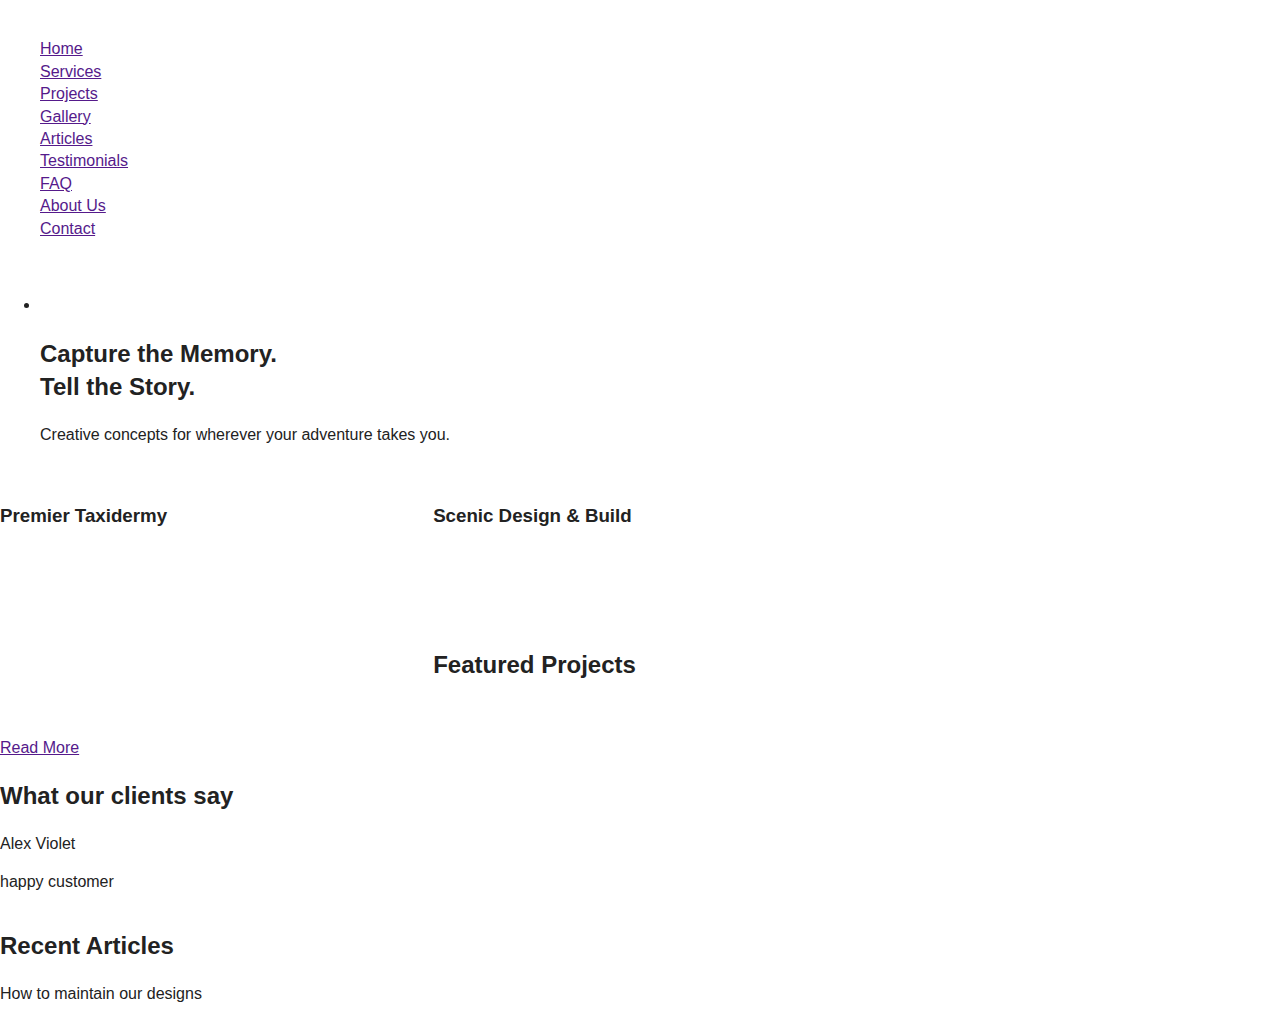
==== index.html @ d52a942d "home" ====
<!DOCTYPE html>
<!--[if lt IE 7]>      <html class="no-js lt-ie9 lt-ie8 lt-ie7"> <![endif]-->
<!--[if IE 7]>         <html class="no-js lt-ie9 lt-ie8"> <![endif]-->
<!--[if IE 8]>         <html class="no-js lt-ie9"> <![endif]-->
<!--[if gt IE 8]><!--> <html class="no-js"> <!--<![endif]-->
    <head>
        <meta charset="utf-8">
        <meta http-equiv="X-UA-Compatible" content="IE=edge,chrome=1">
        <title></title>
        <meta name="description" content="">
        <meta name="viewport" content="width=device-width">

        <link rel="stylesheet" href="css/normalize.min.css">
        <link rel="stylesheet" href="css/main.css">

        <!--[if lt IE 9]>
            <script src="js/vendor/html5-3.6-respond-1.1.0.min.js"></script>
        <![endif]-->
    </head>
    <body>
        <!--[if lt IE 7]>
            <p class="chromeframe">You are using an <strong>outdated</strong> browser. Please <a href="http://browsehappy.com/">upgrade your browser</a> or <a href="http://www.google.com/chromeframe/?redirect=true">activate Google Chrome Frame</a> to improve your experience.</p>
        <![endif]-->

        <header role="banner">
            <div class="branding">
                <img src="" alt="">
            </div>
            <nav role="navigation">
                <ul>
                    <li><a href="">Home</a></li>
                    <li><a href="">Services</a></li>
                    <li><a href="">Projects</a></li>
                    <li><a href="">Gallery</a></li>
                    <li><a href="">Articles</a></li>
                    <li><a href="">Testimonials</a></li>
                    <li><a href="">FAQ</a></li>
                    <li><a href="">About Us</a></li>
                    <li><a href="">Contact</a></li>
                </ul>
            </nav>
            <div class="search--primary">
                <a href=""><img src="" alt=""></a>
            </div>
        </header>

        <div class="hero">
            <ul>
                <li>
                    <img src="" alt="">
                    <div class="slide__details">
                        <h2 class="slider__headline">Capture the Memory.<br>Tell the Story.</h2>
                        <p class="slider__subhead">Creative concepts for wherever your adventure takes you.</p>
                    </div>
                </li>
            </ul>
        </div>

        <section class="services--home">
            <div class="service grid-2">
                <img src="" alt="" class="icon">
                <div class="service__info">
                    <h3>Premier Taxidermy</h3>
                    <p></p>
                </div>
            </div>
            <div class="service grid-2">
                <img src="" alt="" class="icon">
                <div class="service__info">
                    <h3>Scenic Design &amp; Build</h3>
                    <p></p>
                </div>
            </div>
            <div class="service grid-2">
                <img src="" alt="" class="icon">
                <div class="service__info">
                    <h3></h3>
                    <p></p>
                </div>
            </div>
            <div class="service grid-2">
                <img src="" alt="" class="icon">
                <div class="service__info">
                    <h3></h3>
                    <p></p>
                </div>
            </div>
            <div class="service grid-2">
                <img src="" alt="" class="icon">
                <div class="service__info">
                    <h3></h3>
                    <p></p>
                </div>
            </div>
            <div class="service grid-2">
                <img src="" alt="" class="icon">
                <div class="service__info">
                    <h3></h3>
                    <p></p>
                </div>
            </div>
        </section>

        <section class="featured-projects group">
            <div class="project__stats grid-2">
                <div>
                    <h3></h3>
                </div>
                <div>
                    <h3></h3>
                </div>
            </div>

            <div class="project__thumbnails grid-4">
                <h2>Featured Projects</h2>
                <div class="group">
                    
                </div>
            </div>
        </section>

        <div class="testimonial--featured">
            <p class="testimonial"></p>
            <p class="testimonial__author"></p>
            <a href="">Read More</a>
        </div>

        <section class="video__wrap group">
            <div class="video grid-4">
                
            </div>
            <div class="client__testimonials">
                <h2>What our clients say</h2>
                <div class="client__testimonial">
                    <p></p>
                    <p class="client__name">Alex Violet</p>
                    <p class="client__title">happy customer </p>
                </div>
            </div>
        </section>

        <section class="articles--home group">
            <h2>Recent Articles</h2>
            <p class="sub-head">How to maintain our designs</p>
            <div class="group">
                
            </div>
        </section>


        <script src="https://ajax.googleapis.com/ajax/libs/jquery/2.1.3/jquery.min.js"></script>
        <script>window.jQuery || document.write('<script src="bower_components/jquery/dist/jquery.min.js"><\/script>')</script>

        <script src="js/main.js"></script>
    </body>
</html>
---- css/main.css ----
/*!////////////////////////////////////////////////
// BASE
/////////////////////////////////////////////////*/
@-o-viewport {
  width: device-width; }
@-ms-viewport {
  width: device-width; }
@viewport {
  width: device-width; }
<<<<<<< HEAD
*, *:after, *:before {
  -webkit-box-sizing: border-box;
  -moz-box-sizing: border-box;
  box-sizing: border-box; }
=======
html {
  box-sizing: border-box; }

*, *:before, *:after {
  box-sizing: inherit; }
>>>>>>> FETCH_HEAD

html,
body,
iframe,
div,
section,
header,
p,
a,
ul,
ol,
li,
article,
footer,
h1,
h2,
h3,
h4 {
  margin: 0;
  padding: 0; }

html,
button,
input,
select,
textarea {
  color: #222; }

body {
  font-size: 1em;
  line-height: 1.4; }

::-moz-selection {
  background: #b3d4fc;
  text-shadow: none; }

::selection {
  background: #b3d4fc;
  text-shadow: none; }

hr {
  display: block;
  height: 1px;
  border: 0;
  border-top: 1px solid #ccc;
  margin: 1em 0;
  padding: 0; }

img {
  vertical-align: middle; }

fieldset {
  border: 0;
  margin: 0;
  padding: 0; }

textarea {
  resize: vertical; }

.chromeframe {
  margin: 0.2em 0;
  background: #ccc;
  color: #000;
  padding: 0.2em 0; }

.rwd-table {
  margin: 1em 0;
  min-width: 300px; }
  .rwd-table tr {
    border-top: 1px solid #ddd;
    border-bottom: 1px solid #ddd; }
  .rwd-table th {
    display: none; }
  .rwd-table td {
    display: block; }
    .rwd-table td:first-child {
      padding-top: .5em; }
    .rwd-table td:last-child {
      padding-bottom: .5em; }
    .rwd-table td:before {
      content: attr(data-th) ": ";
      font-weight: bold;
      width: 6.5em;
      display: inline-block; }
      @media (min-width: 480px) {
        .rwd-table td:before {
          display: none; } }
  .rwd-table th, .rwd-table td {
    text-align: left; }
    @media (min-width: 480px) {
      .rwd-table th, .rwd-table td {
        display: table-cell;
        padding: .25em .5em; }
        .rwd-table th:first-child, .rwd-table td:first-child {
          padding-left: 0; }
        .rwd-table th:last-child, .rwd-table td:last-child {
          padding-right: 0; } }

/*!////////////////////////////////////////////////
// LAYOUT
/////////////////////////////////////////////////*/
.wrap {
  max-width: 1280px;
  width: 92%;
  margin: 0px auto;
  position: relative; }

.row {
  clear: both; }

@media screen and (min-width: 400px) {
  .wrap {
    width: 98%; }

  .grid-1,
  .grid-2,
  .grid-3,
  .grid-4,
  .grid-5,
  .grid-6,
  .grid-half,
  .grid-full,
  .grid-25,
  .grid-unit {
    float: left;
    width: 100%; }
    .grid-1:nth-child(n),
    .grid-2:nth-child(n),
    .grid-3:nth-child(n),
    .grid-4:nth-child(n),
    .grid-5:nth-child(n),
    .grid-6:nth-child(n),
    .grid-half:nth-child(n),
    .grid-full:nth-child(n),
    .grid-25:nth-child(n),
    .grid-unit:nth-child(n) {
      margin-bottom: 1.51515%;
      margin-right: 1.51515%; }
    .grid-1:nth-of-type(1n),
    .grid-2:nth-of-type(1n),
    .grid-3:nth-of-type(1n),
    .grid-4:nth-of-type(1n),
    .grid-5:nth-of-type(1n),
    .grid-6:nth-of-type(1n),
    .grid-half:nth-of-type(1n),
    .grid-full:nth-of-type(1n),
    .grid-25:nth-of-type(1n),
    .grid-unit:nth-of-type(1n) {
      margin-right: 0; }
    .grid-1:last-child,
    .grid-2:last-child,
    .grid-3:last-child,
    .grid-4:last-child,
    .grid-5:last-child,
    .grid-6:last-child,
    .grid-half:last-child,
    .grid-full:last-child,
    .grid-25:last-child,
    .grid-unit:last-child {
      margin-right: 0; }

  .gallery .grid-unit,
  .grid-half {
    width: 49.24242%; }
    .gallery .grid-unit:nth-child(n),
    .grid-half:nth-child(n) {
      margin-bottom: 1.51515%;
      margin-right: 1.51515%; }
    .gallery .grid-unit:nth-of-type(2n),
    .grid-half:nth-of-type(2n) {
      margin-right: 0; }
    .gallery .grid-unit:last-child,
    .grid-half:last-child {
      margin-right: 0; }

  .grid-flow-opposite {
    float: right; } }
@media screen and (min-width: 640px) {
  .grid-1 {
    width: 15.40404%; }
    .grid-1:nth-child(n) {
      margin-bottom: 1.51515%;
      margin-right: 1.51515%; }
    .grid-1:nth-of-type(6n) {
      margin-right: 0; }
    .grid-1:last-child {
      margin-right: 0; }

  .grid-2 {
    width: 32.32323%; }
    .grid-2:nth-child(n) {
      margin-bottom: 1.51515%;
      margin-right: 1.51515%; }
    .grid-2:nth-of-type(3n) {
      margin-right: 0; }
    .grid-2:last-child {
      margin-right: 0; }

  .grid-3,
  .grid-half {
    width: 49.24242%; }
    .grid-3:nth-child(n),
    .grid-half:nth-child(n) {
      margin-bottom: 1.51515%;
      margin-right: 1.51515%; }
    .grid-3:nth-of-type(2n),
    .grid-half:nth-of-type(2n) {
      margin-right: 0; }
    .grid-3:last-child,
    .grid-half:last-child {
      margin-right: 0; }

  .grid-4 {
    width: 66.16162%; }
    .grid-4:nth-child(n) {
      margin-bottom: 1.51515%;
      margin-right: 1.51515%; }
    .grid-4:nth-of-type(1.5n) {
      margin-right: 0; }
    .grid-4:last-child {
      margin-right: 0; }

  .grid-5 {
    width: 82.74242%; }
    .grid-5:nth-child(n) {
      margin-bottom: 1.51515%;
      margin-right: 1.51515%; }
    .grid-5:nth-of-type(1.20482n) {
      margin-right: 0; }
    .grid-5:last-child {
      margin-right: 0; }

  .grid-6,
  .grid-full {
    width: 100%; }
    .grid-6:nth-child(n),
    .grid-full:nth-child(n) {
      margin-bottom: 1.51515%;
      margin-right: 1.51515%; }
    .grid-6:nth-of-type(1n),
    .grid-full:nth-of-type(1n) {
      margin-right: 0; }
    .grid-6:last-child,
    .grid-full:last-child {
      margin-right: 0; }

  /* If there are no margins */
  .grid-1.no-margin {
    width: 16.66667%; }
    .grid-1.no-margin:nth-child(n) {
      margin-bottom: 0;
      margin-right: 0; }
    .grid-1.no-margin:nth-of-type(6n) {
      margin-right: 0; }
    .grid-1.no-margin:last-child {
      margin-right: 0; }

  .grid-2.no-margin {
    width: 33.33333%; }
    .grid-2.no-margin:nth-child(n) {
      margin-bottom: 0;
      margin-right: 0; }
    .grid-2.no-margin:nth-of-type(3n) {
      margin-right: 0; }
    .grid-2.no-margin:last-child {
      margin-right: 0; }

  .grid-3.no-margin,
  .grid-half.no-margin {
    width: 50%; }
    .grid-3.no-margin:nth-child(n),
    .grid-half.no-margin:nth-child(n) {
      margin-bottom: 0;
      margin-right: 0; }
    .grid-3.no-margin:nth-of-type(2n),
    .grid-half.no-margin:nth-of-type(2n) {
      margin-right: 0; }
    .grid-3.no-margin:last-child,
    .grid-half.no-margin:last-child {
      margin-right: 0; }

  .grid-4.no-margin {
    width: 66.66667%; }
    .grid-4.no-margin:nth-child(n) {
      margin-bottom: 0;
      margin-right: 0; }
    .grid-4.no-margin:nth-of-type(1.5n) {
      margin-right: 0; }
    .grid-4.no-margin:last-child {
      margin-right: 0; }

  .grid-5.no-margin {
    width: 83.0%; }
    .grid-5.no-margin:nth-child(n) {
      margin-bottom: 0;
      margin-right: 0; }
    .grid-5.no-margin:nth-of-type(1.20482n) {
      margin-right: 0; }
    .grid-5.no-margin:last-child {
      margin-right: 0; }

  .grid-6.no-margin,
  .grid-full.no-margin {
    width: 100%; }
    .grid-6.no-margin:nth-child(n),
    .grid-full.no-margin:nth-child(n) {
      margin-bottom: 0;
      margin-right: 0; }
    .grid-6.no-margin:nth-of-type(1n),
    .grid-full.no-margin:nth-of-type(1n) {
      margin-right: 0; }
    .grid-6.no-margin:last-child,
    .grid-full.no-margin:last-child {
      margin-right: 0; }

  .grid-25 {
    width: 23.86364%; }
    .grid-25:nth-child(n) {
      margin-bottom: 1.51515%;
      margin-right: 1.51515%; }
    .grid-25:nth-of-type(4n) {
      margin-right: 0; }
    .grid-25:last-child {
      margin-right: 0; }

  .grid-25.no-margin {
    width: 25%; }
    .grid-25.no-margin:nth-child(n) {
      margin-bottom: 0;
      margin-right: 0; }
    .grid-25.no-margin:nth-of-type(4n) {
      margin-right: 0; }
    .grid-25.no-margin:last-child {
      margin-right: 0; }

  .gallery .grid-unit {
    width: 32.32323%; }
    .gallery .grid-unit:nth-child(n) {
      margin-bottom: 1.51515%;
      margin-right: 1.51515%; }
    .gallery .grid-unit:nth-of-type(3n) {
      margin-right: 0; }
    .gallery .grid-unit:last-child {
      margin-right: 0; }

  .content-pad-right {
    padding-right: 4%;
    /* Use (or don't) as necessary. */ }

  .content-pad-left {
    padding-left: 4%; } }
/*!////////////////////////////////////////////////
// THEME
/////////////////////////////////////////////////*/
/*!////////////////////////////////////////////////
// MODULES
/////////////////////////////////////////////////*/
.test {
  min-height: 100px;
  background-color: gray; }

/*!////////////////////////////////////////////////
// STATES
/////////////////////////////////////////////////*/
/*! ==========================================================================
// Media Queries
// =========================================================================*/
/*! ==========================================================================
// Helper classes
// =========================================================================*/
.ir {
  background-color: transparent;
  border: 0;
  overflow: hidden;
  *text-indent: -9999px; }

.ir:before {
  content: "";
  display: block;
  width: 0;
  height: 150%; }

.hidden {
  display: none !important;
  visibility: hidden; }

.visuallyhidden {
  border: 0;
  clip: rect(0 0 0 0);
  height: 1px;
  margin: -1px;
  overflow: hidden;
  padding: 0;
  position: absolute;
  width: 1px; }

.visuallyhidden.focusable:active,
.visuallyhidden.focusable:focus {
  clip: auto;
  height: auto;
  margin: 0;
  overflow: visible;
  position: static;
  width: auto; }

.invisible {
  visibility: hidden; }

/*! Micro Clearfix - http://nicolasgallagher.com/micro-clearfix-hack/
// For best results, use your favorite clearfix here.
// -------------------------------------------------------------- */
.group:before,
.group:after {
  content: "";
  display: table; }

.group:after {
  clear: both; }

.group {
  zoom: 1; }

/*! ==========================================================================
// Print styles
// =========================================================================*/
@media print {
  * {
    background: transparent !important;
    color: #000 !important;
    box-shadow: none !important;
    text-shadow: none !important; }

  a,
  a:visited {
    text-decoration: underline; }

  a[href]:after {
    content: " (" attr(href) ")"; }

  abbr[title]:after {
    content: " (" attr(title) ")"; }

  .ir a:after,
  a[href^="javascript:"]:after,
  a[href^="#"]:after {
    content: ""; }

  pre,
  blockquote {
    border: 1px solid #999;
    page-break-inside: avoid; }

  thead {
    display: table-header-group; }

  tr,
  img {
    page-break-inside: avoid; }

  img {
    max-width: 100% !important; }

  @page {
    margin: 0.5cm; }
  p,
  h2,
  h3 {
    orphans: 3;
    widows: 3; }

  h2,
  h3 {
    page-break-after: avoid; } }
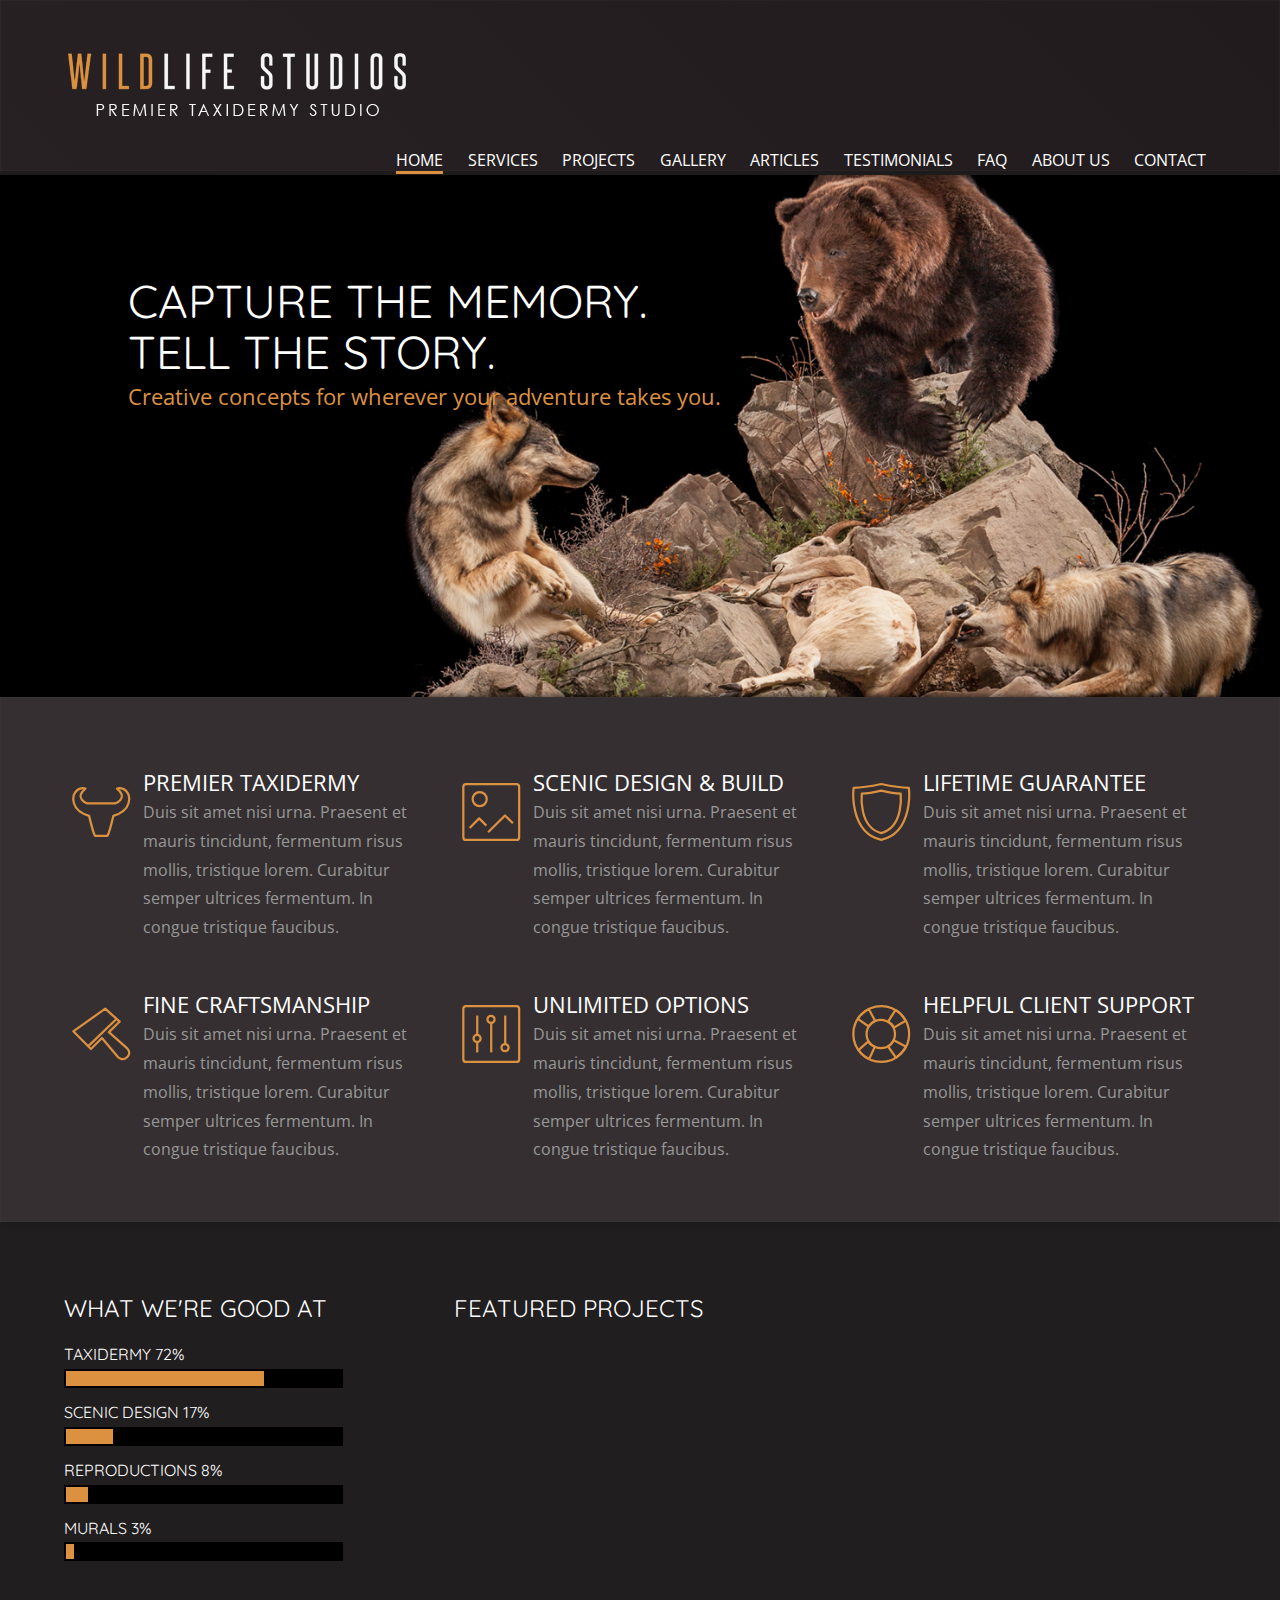
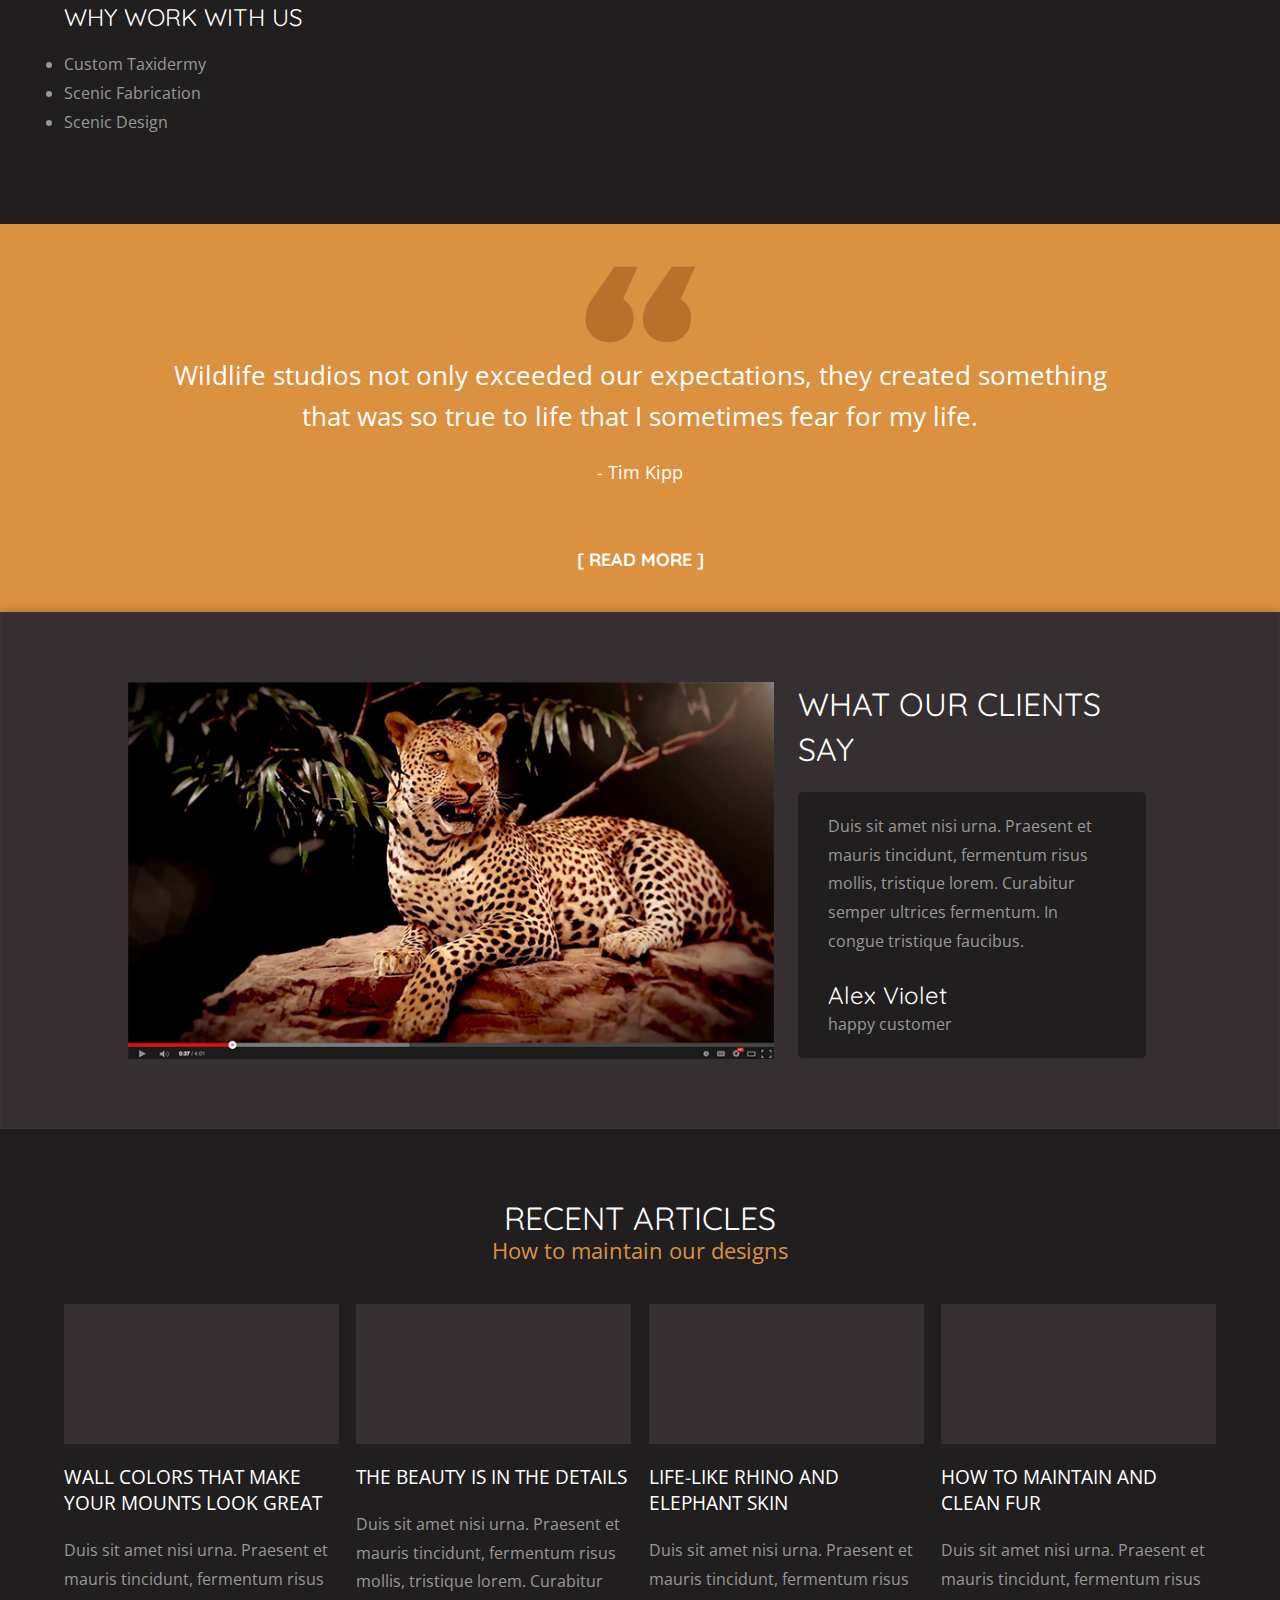
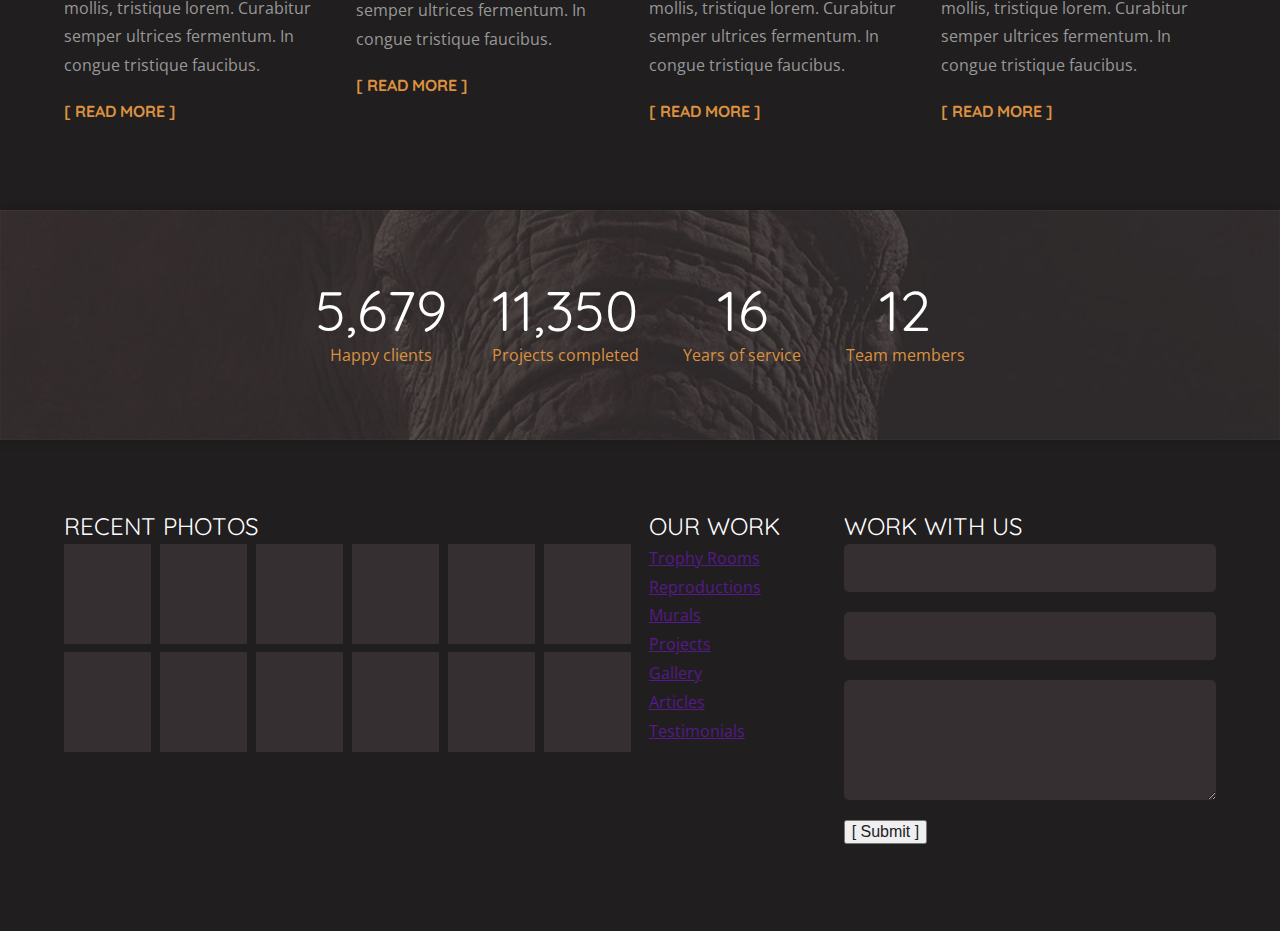
==== commit 53157660: "Home" ====
--- a/index.html
+++ b/index.html
@@ -11,6 +11,7 @@
         <meta name="viewport" content="width=device-width">
 
         <link rel="stylesheet" href="css/normalize.min.css">
+        <link href='http://fonts.googleapis.com/css?family=Quicksand:400,700|Open+Sans:400,700' rel='stylesheet' type='text/css'>
         <link rel="stylesheet" href="css/main.css">
 
         <!--[if lt IE 9]>
@@ -24,11 +25,11 @@
 
         <header role="banner">
             <div class="branding">
-                <img src="" alt="">
+                <img src="img/logo.png" alt="Wildlife Studios">
             </div>
             <nav role="navigation">
                 <ul>
-                    <li><a href="">Home</a></li>
+                    <li><a href="" class="selected">Home</a></li>
                     <li><a href="">Services</a></li>
                     <li><a href="">Projects</a></li>
                     <li><a href="">Gallery</a></li>
@@ -47,7 +48,7 @@
         <div class="hero">
             <ul>
                 <li>
-                    <img src="" alt="">
+                    <img src="img/featured-image.jpg" alt="">
                     <div class="slide__details">
                         <h2 class="slider__headline">Capture the Memory.<br>Tell the Story.</h2>
                         <p class="slider__subhead">Creative concepts for wherever your adventure takes you.</p>
@@ -56,58 +57,151 @@
             </ul>
         </div>
 
-        <section class="services--home">
-            <div class="service grid-2">
-                <img src="" alt="" class="icon">
+        <section class="content--light services--home group">
+            <div class="service grid-2">
+                <svg version="1.1" id="Layer_1" xmlns="http://www.w3.org/2000/svg" xmlns:xlink="http://www.w3.org/1999/xlink" x="0px" y="0px"
+     width="100px" height="100px" viewBox="0 0 100 100" style="enable-background:new 0 0 100 100;" xml:space="preserve">
+                    <image style="display:none;overflow:visible;" width="1744" height="4161" xlink:href="mock up Jpg.jpg"  transform="matrix(1 0 0 1 -918.25 -854.041)">
+                    </image>
+                    <path class="st2" d="M86.9,27.3c-5.2-12.5-15.7-8.7-15.7-8.7c16.3,13.2-2.6,19.9-2.6,19.9H50.3h-0.6H31.4c0,0-18.9-6.6-2.6-19.9
+                        c0,0-10.4-3.8-15.7,8.7c0,0-6.3,19.9,20.6,27.9c0,0,5.6,23.3,8,26.8h8h0.6h8c2.4-3.5,8-26.8,8-26.8C93.2,47.1,86.9,27.3,86.9,27.3z"
+                        />
+                </svg>
                 <div class="service__info">
                     <h3>Premier Taxidermy</h3>
-                    <p></p>
-                </div>
-            </div>
-            <div class="service grid-2">
-                <img src="" alt="" class="icon">
+                    <p>Duis sit amet nisi urna. Praesent et mauris tincidunt, fermentum risus mollis, tristique lorem. Curabitur semper ultrices fermentum. In congue tristique faucibus. </p>
+                </div>
+            </div>
+            <div class="service grid-2">
+                <svg version="1.1" id="Layer_1" xmlns="http://www.w3.org/2000/svg" xmlns:xlink="http://www.w3.org/1999/xlink" x="0px" y="0px"
+     width="100px" height="100px" viewBox="0 0 100 100" style="enable-background:new 0 0 100 100;" xml:space="preserve">
+                    <image style="display:none;overflow:visible;" width="1744" height="4161" xlink:href="mock up Jpg.jpg"  transform="matrix(1 0 0 1 -1038.25 -854.041)">
+                    </image>
+                    <g>
+                        <path class="st2" d="M44,32.7c0,5.2-4.2,9.5-9.5,9.5c-5.2,0-9.5-4.2-9.5-9.5c0-5.2,4.2-9.5,9.5-9.5C39.7,23.2,44,27.5,44,32.7z"/>
+                        <polyline class="st2" points="21,71.5 33.8,58.6 43.5,68.3   "/>
+                        <polyline class="st2" points="45.8,77.3 68.5,54.6 79.1,65.1     "/>
+                        <path class="st1" d="M87.5,83.8c0,2.1-1.7,3.7-3.7,3.7H16.2c-2.1,0-3.7-1.7-3.7-3.7V16.2c0-2.1,1.7-3.7,3.7-3.7h67.6
+                            c2.1,0,3.7,1.7,3.7,3.7V83.8z"/>
+                    </g>
+                </svg>
                 <div class="service__info">
                     <h3>Scenic Design &amp; Build</h3>
-                    <p></p>
-                </div>
-            </div>
-            <div class="service grid-2">
-                <img src="" alt="" class="icon">
-                <div class="service__info">
-                    <h3></h3>
-                    <p></p>
-                </div>
-            </div>
-            <div class="service grid-2">
-                <img src="" alt="" class="icon">
-                <div class="service__info">
-                    <h3></h3>
-                    <p></p>
-                </div>
-            </div>
-            <div class="service grid-2">
-                <img src="" alt="" class="icon">
-                <div class="service__info">
-                    <h3></h3>
-                    <p></p>
-                </div>
-            </div>
-            <div class="service grid-2">
-                <img src="" alt="" class="icon">
-                <div class="service__info">
-                    <h3></h3>
-                    <p></p>
+                    <p>Duis sit amet nisi urna. Praesent et mauris tincidunt, fermentum risus mollis, tristique lorem. Curabitur semper ultrices fermentum. In congue tristique faucibus. </p>
+                </div>
+            </div>
+            <div class="service grid-2">
+                <svg version="1.1" id="Layer_1" xmlns="http://www.w3.org/2000/svg" xmlns:xlink="http://www.w3.org/1999/xlink" x="0px" y="0px"
+     width="100px" height="100px" viewBox="0 0 100 100" style="enable-background:new 0 0 100 100;" xml:space="preserve">
+                    <image style="display:none;overflow:visible;" width="1744" height="4161" xlink:href="mock up Jpg.jpg"  transform="matrix(1 0 0 1 -1158.25 -854.041)">
+                    </image>
+                    <g>
+                        <path class="st2" d="M87.1,17.5c-13.9,0-37.1-5.1-37.1-5.1s-23.2,5.1-37.1,5.1c0,0-6.9,59.7,37.1,70C94.1,77.2,87.1,17.5,87.1,17.5
+                            z"/>
+                        <path class="st2" d="M76.1,25.2c-9.8,0-26.1-3.9-26.1-3.9s-16.3,3.9-26.1,3.9c0,0-4.9,45.3,26.1,53.1C81,70.4,76.1,25.2,76.1,25.2z
+                            "/>
+                    </g>
+                </svg>
+                <div class="service__info">
+                    <h3>Lifetime Guarantee</h3>
+                    <p>Duis sit amet nisi urna. Praesent et mauris tincidunt, fermentum risus mollis, tristique lorem. Curabitur semper ultrices fermentum. In congue tristique faucibus. </p>
+                </div>
+            </div>
+            <div class="service grid-2">
+                <svg version="1.1" id="Layer_1" xmlns="http://www.w3.org/2000/svg" xmlns:xlink="http://www.w3.org/1999/xlink" x="0px" y="0px"
+     width="100px" height="100px" viewBox="0 0 100 100" style="enable-background:new 0 0 100 100;" xml:space="preserve">
+                    <image style="display:none;overflow:visible;" width="1744" height="4161" xlink:href="mock up Jpg.jpg"  transform="matrix(1 0 0 1 -918.25 -974.041)">
+                    </image>
+                    <g>
+                        <path class="st2" d="M12.5,46.4l13,13l10.7,10.7l14.7-14.7l21.8,25.9c0,0,6,5.7,11.8,0c0,0,6.9-5.5,0-12.4L60.3,47.5l14.5-14.2
+                            L62.3,22.2l-6.9-6.2L12.5,46.4z"/>
+                        <line class="st2" x1="32.3" y1="66.6" x2="70.8" y2="29.6"/>
+                    </g>
+                </svg>
+                <div class="service__info">
+                    <h3>Fine Craftsmanship</h3>
+                    <p>Duis sit amet nisi urna. Praesent et mauris tincidunt, fermentum risus mollis, tristique lorem. Curabitur semper ultrices fermentum. In congue tristique faucibus. </p>
+                </div>
+            </div>
+            <div class="service grid-2">
+                <svg version="1.1" id="Layer_1" xmlns="http://www.w3.org/2000/svg" xmlns:xlink="http://www.w3.org/1999/xlink" x="0px" y="0px"
+     width="100px" height="100px" viewBox="0 0 100 100" style="enable-background:new 0 0 100 100;" xml:space="preserve">
+                    <image style="display:none;overflow:visible;" width="1744" height="4161" xlink:href="mock up Jpg.jpg"  transform="matrix(1 0 0 1 -1038.25 -974.041)">
+                    </image>
+                    <g>
+                        <path class="st1" d="M87.5,83.8c0,2.1-1.7,3.7-3.7,3.7H16.2c-2.1,0-3.7-1.7-3.7-3.7V16.2c0-2.1,1.7-3.7,3.7-3.7h67.6
+                            c2.1,0,3.7,1.7,3.7,3.7V83.8z"/>
+                        <line class="st2" x1="31.2" y1="60.8" x2="31.2" y2="74.7"/>
+                        <line class="st2" x1="31.2" y1="25.2" x2="31.2" y2="51.2"/>
+                        <line class="st2" x1="50" y1="35.1" x2="50" y2="74.7"/>
+                        <line class="st2" x1="68.8" y1="25.2" x2="68.8" y2="63.5"/>
+                        <path class="st2" d="M35.8,56c0,2.6-2.1,4.8-4.8,4.8c-2.6,0-4.8-2.2-4.8-4.8c0-2.6,2.1-4.8,4.8-4.8C33.6,51.2,35.8,53.4,35.8,56z"
+                            />
+                        <path class="st2" d="M54.5,30.4c0,2.6-2.1,4.8-4.8,4.8c-2.6,0-4.8-2.1-4.8-4.8c0-2.6,2.1-4.8,4.8-4.8
+                            C52.4,25.6,54.5,27.7,54.5,30.4z"/>
+                        <path class="st2" d="M73.3,68.3c0,2.6-2.1,4.8-4.8,4.8c-2.6,0-4.8-2.1-4.8-4.8s2.1-4.8,4.8-4.8C71.2,63.5,73.3,65.6,73.3,68.3z"/>
+                    </g>
+                </svg>
+
+                <div class="service__info">
+                    <h3>Unlimited Options</h3>
+                    <p>Duis sit amet nisi urna. Praesent et mauris tincidunt, fermentum risus mollis, tristique lorem. Curabitur semper ultrices fermentum. In congue tristique faucibus. </p>
+                </div>
+            </div>
+            <div class="service grid-2">
+                <svg version="1.1" id="Layer_1" xmlns="http://www.w3.org/2000/svg" xmlns:xlink="http://www.w3.org/1999/xlink" x="0px" y="0px"
+     width="100px" height="100px" viewBox="0 0 100 100" style="enable-background:new 0 0 100 100;" xml:space="preserve">
+                <image style="display:none;overflow:visible;" width="1744" height="4161" xlink:href="mock up Jpg.jpg"  transform="matrix(1 0 0 1 -1158.25 -974.041)">
+                </image>
+                    <g>
+                        <path class="st0" d="M87.5,50c0,20.7-16.8,37.5-37.5,37.5c-20.7,0-37.5-16.8-37.5-37.5c0-20.7,16.8-37.5,37.5-37.5
+                            C70.7,12.5,87.5,29.3,87.5,50z"/>
+                        <path class="st0" d="M68.5,50c0,10.5-8.6,19.1-19.1,19.1c-10.5,0-19.1-8.5-19.1-19.1s8.5-19.1,19.1-19.1
+                            C59.9,30.9,68.5,39.5,68.5,50z"/>
+                        <path class="st0" d="M18.5,29.7l14.8,10.2c0,0,4.2-6.1,8.6-7.4l-8.7-16.1C33.1,16.5,21.9,23,18.5,29.7z"/>
+                        <path class="st0" d="M69.1,17.9L59.4,33c0,0,6.2,4,7.6,8.4l15.8-9.2C82.8,32.2,75.9,21.1,69.1,17.9z"/>
+                        <path class="st0" d="M82.8,66.9l-15.9-8.4c0,0-3.5,6.5-7.7,8.3l10.5,15C69.7,81.7,80.2,73.9,82.8,66.9z"/>
+                        <path class="st0" d="M33.8,83.5l7.6-16.3c0,0-6.7-3.1-8.7-7.2L19.4,71.7C19.4,71.7,26.7,81.2,33.8,83.5z"/>
+                    </g>
+                </svg>
+
+                <div class="service__info">
+                    <h3>Helpful Client Support</h3>
+                    <p>Duis sit amet nisi urna. Praesent et mauris tincidunt, fermentum risus mollis, tristique lorem. Curabitur semper ultrices fermentum. In congue tristique faucibus. </p>
                 </div>
             </div>
         </section>
 
-        <section class="featured-projects group">
+        <section class="content featured-projects group">
             <div class="project__stats grid-2">
+                <div class="stat__graphs">
+                    <h3>What We're Good At</h3>
+                    <div class="graph__wrap">
+                        <p class="graph__title">Taxidermy 72%</p>
+                        <div class="graph">
+                            <div class="graph__inner--taxidermy"></div>
+                        </div>
+                        <p class="graph__title">Scenic Design 17%</p>
+                        <div class="graph">
+                            <div class="graph__inner--scenic"></div>
+                        </div>
+                        <p class="graph__title">Reproductions 8%</p>
+                        <div class="graph">
+                            <div class="graph__inner--reproductions"></div>
+                        </div>
+                        <p class="graph__title">Murals 3%</p>
+                        <div class="graph">
+                            <div class="graph__inner--murals"></div>
+                        </div>
+                    </div>
+                </div>
                 <div>
-                    <h3></h3>
-                </div>
-                <div>
-                    <h3></h3>
+                    <h3>Why Work With Us</h3>
+                    <ul>
+                        <li>Custom Taxidermy</li>
+                        <li>Scenic Fabrication</li>
+                        <li>Scenic Design</li>
+                    </ul>
                 </div>
             </div>
 
@@ -119,33 +213,142 @@
             </div>
         </section>
 
-        <div class="testimonial--featured">
-            <p class="testimonial"></p>
-            <p class="testimonial__author"></p>
-            <a href="">Read More</a>
+        <div class="content--orange testimonial--featured">
+            <img src="img/quote.png" alt="">
+            <p class="testimonial">Wildlife studios not only exceeded our expectations, they created something that was so true to life that I sometimes fear for my life.</p>
+            <p class="testimonial__author">- Tim Kipp</p>
+            <a href="">[ Read More ]</a>
         </div>
 
-        <section class="video__wrap group">
-            <div class="video grid-4">
-                
+        <section class="content--light video__wrap group">
+            <div class="video">
+                <img src="img/video-placeholder.png" alt="">
             </div>
             <div class="client__testimonials">
                 <h2>What our clients say</h2>
                 <div class="client__testimonial">
-                    <p></p>
+                    <p>Duis sit amet nisi urna. Praesent et mauris tincidunt, fermentum risus mollis, tristique lorem. Curabitur semper ultrices fermentum. In congue tristique faucibus.</p>
                     <p class="client__name">Alex Violet</p>
                     <p class="client__title">happy customer </p>
                 </div>
             </div>
         </section>
 
-        <section class="articles--home group">
+        <section class="content articles--home group">
             <h2>Recent Articles</h2>
             <p class="sub-head">How to maintain our designs</p>
             <div class="group">
-                
+                <div class="article--home grid-25">
+                    <figure><img src="" alt=""></figure>
+                    <h3>Wall Colors That Make your mounts look great</h3>
+                    <p>Duis sit amet nisi urna. Praesent et mauris tincidunt, fermentum risus mollis, tristique lorem. Curabitur semper ultrices fermentum. In congue tristique faucibus.</p>
+                    <a href="">[ Read More ]</a>
+                </div>
+                <div class="article--home grid-25">
+                    <figure><img src="" alt=""></figure>
+                    <h3>The beauty is in the details</h3>
+                    <p>Duis sit amet nisi urna. Praesent et mauris tincidunt, fermentum risus mollis, tristique lorem. Curabitur semper ultrices fermentum. In congue tristique faucibus.</p>
+                    <a href="">[ Read More ]</a>
+                </div>
+                <div class="article--home grid-25">
+                    <figure><img src="" alt=""></figure>
+                    <h3>Life-like rhino and elephant skin</h3>
+                    <p>Duis sit amet nisi urna. Praesent et mauris tincidunt, fermentum risus mollis, tristique lorem. Curabitur semper ultrices fermentum. In congue tristique faucibus.</p>
+                    <a href="">[ Read More ]</a>
+                </div>
+                <div class="article--home grid-25">
+                    <figure><img src="" alt=""></figure>
+                    <h3>How to maintain and clean fur</h3>
+                    <p>Duis sit amet nisi urna. Praesent et mauris tincidunt, fermentum risus mollis, tristique lorem. Curabitur semper ultrices fermentum. In congue tristique faucibus.</p>
+                    <a href="">[ Read More ]</a>
+                </div>
             </div>
         </section>
+
+        <div class="content--light stats group">
+            <div class="stat">
+                <p class="stat__number">5,679</p>
+                <p class="stat__title">Happy clients</p>
+            </div>
+            <div class="stat">
+                <p class="stat__number">11,350</p>
+                <p class="stat__title">Projects completed</p>
+            </div>
+            <div class="stat">
+                <p class="stat__number">16</p>
+                <p class="stat__title">Years of service</p>
+            </div>
+            <div class="stat">
+                <p class="stat__number">12</p>
+                <p class="stat__title">Team members</p>
+            </div>
+        </div>
+
+        <footer role="banner" class="group">
+            <div class="recent-photos grid-half group">
+                <h2>Recent Photos</h2>
+                <div class="group">
+                    <div class="recent__thumb grid-1">
+                        
+                    </div>
+                    <div class="recent__thumb grid-1">
+                        
+                    </div>
+                    <div class="recent__thumb grid-1">
+                        
+                    </div>
+                    <div class="recent__thumb grid-1">
+                        
+                    </div>
+                    <div class="recent__thumb grid-1">
+                        
+                    </div>
+                    <div class="recent__thumb grid-1">
+                        
+                    </div>
+                    <div class="recent__thumb grid-1">
+                        
+                    </div>
+                    <div class="recent__thumb grid-1">
+                        
+                    </div>
+                    <div class="recent__thumb grid-1">
+                        
+                    </div>
+                    <div class="recent__thumb grid-1">
+                        
+                    </div>
+                    <div class="recent__thumb grid-1">
+                        
+                    </div>
+                    <div class="recent__thumb grid-1">
+                        
+                    </div>
+
+                </div>
+            </div>
+            <div class="sitemap--work grid-1">
+                <h2>Our Work</h2>
+                <ul>
+                    <li><a href="">Trophy Rooms</a></li>
+                    <li><a href="">Reproductions</a></li>
+                    <li><a href="">Murals</a></li>
+                    <li><a href="">Projects</a></li>
+                    <li><a href="">Gallery</a></li>
+                    <li><a href="">Articles</a></li>
+                    <li><a href="">Testimonials</a></li>
+                </ul>
+            </div>
+            <div class="footer__contact grid-2">
+                <h2>Work With Us</h2>
+                <form action="">
+                    <input type="text">
+                    <input type="text">
+                    <textarea name=""></textarea>
+                    <input type="submit" class="button" value="[ Submit ]">
+                </form>
+            </div>
+        </footer>
 
 
         <script src="https://ajax.googleapis.com/ajax/libs/jquery/2.1.3/jquery.min.js"></script>
--- a/css/main.css
+++ b/css/main.css
@@ -7,18 +7,11 @@
   width: device-width; }
 @viewport {
   width: device-width; }
-<<<<<<< HEAD
-*, *:after, *:before {
-  -webkit-box-sizing: border-box;
-  -moz-box-sizing: border-box;
-  box-sizing: border-box; }
-=======
 html {
   box-sizing: border-box; }
 
 *, *:before, *:after {
   box-sizing: inherit; }
->>>>>>> FETCH_HEAD
 
 html,
 body,
@@ -155,8 +148,8 @@
     .grid-full:nth-child(n),
     .grid-25:nth-child(n),
     .grid-unit:nth-child(n) {
-      margin-bottom: 1.51515%;
-      margin-right: 1.51515%; }
+      margin-bottom: 1.5151515152%;
+      margin-right: 1.5151515152%; }
     .grid-1:nth-of-type(1n),
     .grid-2:nth-of-type(1n),
     .grid-3:nth-of-type(1n),
@@ -182,11 +175,11 @@
 
   .gallery .grid-unit,
   .grid-half {
-    width: 49.24242%; }
+    width: 49.2424242424%; }
     .gallery .grid-unit:nth-child(n),
     .grid-half:nth-child(n) {
-      margin-bottom: 1.51515%;
-      margin-right: 1.51515%; }
+      margin-bottom: 1.5151515152%;
+      margin-right: 1.5151515152%; }
     .gallery .grid-unit:nth-of-type(2n),
     .grid-half:nth-of-type(2n) {
       margin-right: 0; }
@@ -198,20 +191,20 @@
     float: right; } }
 @media screen and (min-width: 640px) {
   .grid-1 {
-    width: 15.40404%; }
+    width: 15.404040404%; }
     .grid-1:nth-child(n) {
-      margin-bottom: 1.51515%;
-      margin-right: 1.51515%; }
+      margin-bottom: 1.5151515152%;
+      margin-right: 1.5151515152%; }
     .grid-1:nth-of-type(6n) {
       margin-right: 0; }
     .grid-1:last-child {
       margin-right: 0; }
 
   .grid-2 {
-    width: 32.32323%; }
+    width: 32.3232323232%; }
     .grid-2:nth-child(n) {
-      margin-bottom: 1.51515%;
-      margin-right: 1.51515%; }
+      margin-bottom: 1.5151515152%;
+      margin-right: 1.5151515152%; }
     .grid-2:nth-of-type(3n) {
       margin-right: 0; }
     .grid-2:last-child {
@@ -219,11 +212,11 @@
 
   .grid-3,
   .grid-half {
-    width: 49.24242%; }
+    width: 49.2424242424%; }
     .grid-3:nth-child(n),
     .grid-half:nth-child(n) {
-      margin-bottom: 1.51515%;
-      margin-right: 1.51515%; }
+      margin-bottom: 1.5151515152%;
+      margin-right: 1.5151515152%; }
     .grid-3:nth-of-type(2n),
     .grid-half:nth-of-type(2n) {
       margin-right: 0; }
@@ -232,21 +225,21 @@
       margin-right: 0; }
 
   .grid-4 {
-    width: 66.16162%; }
+    width: 66.1616152593%; }
     .grid-4:nth-child(n) {
-      margin-bottom: 1.51515%;
-      margin-right: 1.51515%; }
-    .grid-4:nth-of-type(1.5n) {
+      margin-bottom: 1.5151515152%;
+      margin-right: 1.5151515152%; }
+    .grid-4:nth-of-type(1.50000002n) {
       margin-right: 0; }
     .grid-4:last-child {
       margin-right: 0; }
 
   .grid-5 {
-    width: 82.74242%; }
+    width: 82.7424240402%; }
     .grid-5:nth-child(n) {
-      margin-bottom: 1.51515%;
-      margin-right: 1.51515%; }
-    .grid-5:nth-of-type(1.20482n) {
+      margin-bottom: 1.5151515152%;
+      margin-right: 1.5151515152%; }
+    .grid-5:nth-of-type(1.20481928n) {
       margin-right: 0; }
     .grid-5:last-child {
       margin-right: 0; }
@@ -256,8 +249,8 @@
     width: 100%; }
     .grid-6:nth-child(n),
     .grid-full:nth-child(n) {
-      margin-bottom: 1.51515%;
-      margin-right: 1.51515%; }
+      margin-bottom: 1.5151515152%;
+      margin-right: 1.5151515152%; }
     .grid-6:nth-of-type(1n),
     .grid-full:nth-of-type(1n) {
       margin-right: 0; }
@@ -267,7 +260,7 @@
 
   /* If there are no margins */
   .grid-1.no-margin {
-    width: 16.66667%; }
+    width: 16.6666666667%; }
     .grid-1.no-margin:nth-child(n) {
       margin-bottom: 0;
       margin-right: 0; }
@@ -277,7 +270,7 @@
       margin-right: 0; }
 
   .grid-2.no-margin {
-    width: 33.33333%; }
+    width: 33.3333333333%; }
     .grid-2.no-margin:nth-child(n) {
       margin-bottom: 0;
       margin-right: 0; }
@@ -301,21 +294,21 @@
       margin-right: 0; }
 
   .grid-4.no-margin {
-    width: 66.66667%; }
+    width: 66.6666657778%; }
     .grid-4.no-margin:nth-child(n) {
       margin-bottom: 0;
       margin-right: 0; }
-    .grid-4.no-margin:nth-of-type(1.5n) {
+    .grid-4.no-margin:nth-of-type(1.50000002n) {
       margin-right: 0; }
     .grid-4.no-margin:last-child {
       margin-right: 0; }
 
   .grid-5.no-margin {
-    width: 83.0%; }
+    width: 82.9999998008%; }
     .grid-5.no-margin:nth-child(n) {
       margin-bottom: 0;
       margin-right: 0; }
-    .grid-5.no-margin:nth-of-type(1.20482n) {
+    .grid-5.no-margin:nth-of-type(1.20481928n) {
       margin-right: 0; }
     .grid-5.no-margin:last-child {
       margin-right: 0; }
@@ -335,10 +328,10 @@
       margin-right: 0; }
 
   .grid-25 {
-    width: 23.86364%; }
+    width: 23.8636363636%; }
     .grid-25:nth-child(n) {
-      margin-bottom: 1.51515%;
-      margin-right: 1.51515%; }
+      margin-bottom: 1.5151515152%;
+      margin-right: 1.5151515152%; }
     .grid-25:nth-of-type(4n) {
       margin-right: 0; }
     .grid-25:last-child {
@@ -355,10 +348,10 @@
       margin-right: 0; }
 
   .gallery .grid-unit {
-    width: 32.32323%; }
+    width: 32.3232323232%; }
     .gallery .grid-unit:nth-child(n) {
-      margin-bottom: 1.51515%;
-      margin-right: 1.51515%; }
+      margin-bottom: 1.5151515152%;
+      margin-right: 1.5151515152%; }
     .gallery .grid-unit:nth-of-type(3n) {
       margin-right: 0; }
     .gallery .grid-unit:last-child {
@@ -373,12 +366,307 @@
 /*!////////////////////////////////////////////////
 // THEME
 /////////////////////////////////////////////////*/
+h1, h2 {
+  font-family: "Quicksand", sans-serif;
+  font-weight: 400;
+  color: #fff;
+  text-transform: uppercase; }
+
+h3 {
+  font-family: "Open Sans", sans-serif;
+  font-weight: 400;
+  color: #fff;
+  text-transform: uppercase; }
+
+p, li {
+  font-family: "Open Sans", sans-serif;
+  line-height: 1.8em;
+  color: #989898; }
+
+*[class^="content"],
+footer {
+  padding: 70px 5%; }
+
+.content--light {
+  position: relative;
+  background-color: #352f31;
+  -webkit-box-shadow: inset 0 0 1px rgba(255, 255, 255, 0.25), 0 0 10px rgba(0, 0, 0, 0.25);
+  -moz-box-shadow: inset 0 0 1px rgba(255, 255, 255, 0.25), 0 0 10px rgba(0, 0, 0, 0.25);
+  -o-box-shadow: inset 0 0 1px rgba(255, 255, 255, 0.25), 0 0 10px rgba(0, 0, 0, 0.25);
+  box-shadow: inset 0 0 1px rgba(255, 255, 255, 0.25), 0 0 10px rgba(0, 0, 0, 0.25); }
+
+.content--orange {
+  background-color: #db9140;
+  text-align: center;
+  padding: 40px 5%; }
+  .content--orange img {
+    margin-bottom: 10px; }
+  .content--orange .testimonial {
+    width: 90%;
+    max-width: 940px;
+    font-family: "Open Sans", sans-serif;
+    font-size: 1.625em;
+    font-weight: 400;
+    line-height: 1.6em;
+    color: #fff;
+    margin: 0 auto; }
+  .content--orange .testimonial__author {
+    font-family: "Open Sans", sans-serif;
+    font-size: 1.125em;
+    font-weight: 400;
+    line-height: 1.6em;
+    color: #fff;
+    margin-top: 20px; }
+  .content--orange a {
+    display: block;
+    font-family: "Quicksand", sans-serif;
+    font-size: 1.125em;
+    font-weight: 700;
+    color: #fff;
+    text-transform: uppercase;
+    text-decoration: none;
+    margin-top: 60px; }
+
 /*!////////////////////////////////////////////////
 // MODULES
 /////////////////////////////////////////////////*/
-.test {
-  min-height: 100px;
-  background-color: gray; }
+body {
+  background-color: #211e1f; }
+
+header[role=banner] {
+  position: relative;
+  background: #272123;
+  /* Old browsers */
+  /* IE9 SVG, needs conditional override of 'filter' to 'none' */
+  background: url([data-uri]);
+  background: -moz-linear-gradient(45deg, #272123 0%, #211b1d 100%);
+  /* FF3.6+ */
+  background: -webkit-gradient(linear, left bottom, right top, color-stop(0%, #272123), color-stop(100%, #211b1d));
+  /* Chrome,Safari4+ */
+  background: -webkit-linear-gradient(45deg, #272123 0%, #211b1d 100%);
+  /* Chrome10+,Safari5.1+ */
+  background: -o-linear-gradient(45deg, #272123 0%, #211b1d 100%);
+  /* Opera 11.10+ */
+  background: -ms-linear-gradient(45deg, #272123 0%, #211b1d 100%);
+  /* IE10+ */
+  background: linear-gradient(45deg, #272123 0%, #211b1d 100%);
+  /* W3C */
+  filter: progid:DXImageTransform.Microsoft.gradient( startColorstr='#272123', endColorstr='#211b1d',GradientType=1 );
+  /* IE6-8 fallback on horizontal gradient */
+  -webkit-box-shadow: 0 0 10px rgba(0, 0, 0, 0.25);
+  -moz-box-shadow: 0 0 10px rgba(0, 0, 0, 0.25);
+  -o-box-shadow: 0 0 10px rgba(0, 0, 0, 0.25);
+  box-shadow: 0 0 10px rgba(0, 0, 0, 0.25);
+  -webkit-box-shadow: inset 0 0 1px rgba(255, 255, 255, 0.25), 0 0 10px rgba(0, 0, 0, 0.25);
+  -moz-box-shadow: inset 0 0 1px rgba(255, 255, 255, 0.25), 0 0 10px rgba(0, 0, 0, 0.25);
+  -o-box-shadow: inset 0 0 1px rgba(255, 255, 255, 0.25), 0 0 10px rgba(0, 0, 0, 0.25);
+  box-shadow: inset 0 0 1px rgba(255, 255, 255, 0.25), 0 0 10px rgba(0, 0, 0, 0.25);
+  padding: 50px 5%; }
+
+.branding {
+  display: inline-block;
+  margin-right: 5%; }
+
+nav[role=navigation] {
+  float: right;
+  margin-top: 25px; }
+  nav[role=navigation] li {
+    display: inline-block; }
+    nav[role=navigation] li a {
+      font-family: "Open Sans", sans-serif;
+      font-size: 1em;
+      font-weight: 400;
+      color: #fff;
+      text-transform: uppercase;
+      text-decoration: none;
+      margin: 0 10px; }
+
+.selected {
+  border-bottom: 3px solid #db9140; }
+
+.search--primary {
+  position: absolute;
+  top: 0;
+  right: 5%; }
+
+.hero {
+  position: relative; }
+  .hero img {
+    width: 100%; }
+
+.slide__details {
+  position: absolute;
+  top: 20%;
+  left: 10%; }
+  .slide__details h2 {
+    font-size: 2.875em;
+    line-height: 1.1em; }
+  .slide__details .slider__subhead {
+    font-family: "Open Sans", sans-serif;
+    font-size: 1.375em;
+    font-weight: 400;
+    color: #db9140; }
+
+.services--home {
+  padding: 40px 5%; }
+
+.service {
+  margin: 30px 0; }
+  .service svg {
+    width: 20%;
+    stroke: #db9140;
+    stroke-width: 3;
+    stroke-linejoin: round;
+    stroke-miterlimit: 5;
+    fill: none;
+    display: inline-block;
+    vertical-align: top;
+    margin-top: -5px; }
+
+.service__info {
+  display: inline-block;
+  vertical-align: top;
+  width: 75%; }
+  .service__info h3 {
+    font-size: 1.375em; }
+
+.stat__graphs {
+  margin-bottom: 40px; }
+
+.project__stats h3 {
+  font-family: "Quicksand", sans-serif;
+  font-size: 1.5em;
+  margin-bottom: 15px; }
+
+.graph {
+  width: 75%;
+  background-color: #000;
+  padding: 2px;
+  margin-bottom: 10px; }
+
+.graph__title {
+  font-family: "Quicksand", sans-serif;
+  font-size: 1em;
+  font-weight: 400;
+  color: #fff;
+  text-transform: uppercase; }
+
+*[class^="graph__inner"] {
+  background-color: #db9140;
+  height: 15px; }
+
+.graph__inner--taxidermy {
+  width: 72%; }
+
+.graph__inner--scenic {
+  width: 17%; }
+
+.graph__inner--reproductions {
+  width: 8%; }
+
+.graph__inner--murals {
+  width: 3%; }
+
+.video {
+  width: 65%;
+  padding-right: 20px;
+  display: inline-block;
+  vertical-align: middle; }
+  .video img {
+    width: 100%; }
+
+.client__testimonials {
+  width: 34%;
+  display: inline-block;
+  vertical-align: middle; }
+  .client__testimonials h2 {
+    font-size: 2em;
+    margin-bottom: 20px; }
+
+.client__name {
+  font-family: "Quicksand", sans-serif;
+  font-size: 1.5em;
+  line-height: 1.2em;
+  color: #fff;
+  margin-top: 25px; }
+
+.video__wrap {
+  padding: 70px 10%; }
+
+.client__testimonial {
+  background-color: #211e1f;
+  padding: 20px 30px;
+  -webkit-border-radius: 5px;
+  -moz-border-radius: 5px;
+  -o-border-radius: 5px;
+  border-radius: 5px; }
+
+.articles--home h2, .articles--home .sub-head {
+  text-align: center;
+  line-height: 1.2em; }
+.articles--home h2 {
+  font-size: 2em; }
+.articles--home .sub-head {
+  color: #db9140;
+  font-size: 1.375em;
+  margin-bottom: 40px; }
+
+.article--home h3 {
+  margin-bottom: 20px; }
+.article--home figure {
+  background-color: #352f31;
+  width: 100%;
+  min-height: 140px;
+  margin-bottom: 20px; }
+.article--home a {
+  display: block;
+  font-family: "Quicksand", sans-serif;
+  font-weight: 700;
+  color: #db9140;
+  text-decoration: none;
+  text-transform: uppercase;
+  margin-top: 20px; }
+
+.stats {
+  background-image: url(../img/elephant-bg.jpg);
+  background-repeat: no-repeat;
+  background-size: cover;
+  background-position: center center;
+  text-align: center; }
+
+.stat {
+  display: inline-block;
+  margin: 0 20px; }
+
+.stat__number {
+  font-family: "Quicksand", sans-serif;
+  font-size: 3.5em;
+  line-height: 1.1em;
+  color: #fff; }
+
+.stat__title {
+  color: #db9140; }
+
+.recent__thumb {
+  height: 100px;
+  background-color: #352f31; }
+
+.sitemap--work li {
+  list-style: none; }
+
+.footer__contact form input[type=text], .footer__contact form textarea {
+  display: block;
+  width: 100%;
+  border: none;
+  -webkit-border-radius: 5px;
+  -moz-border-radius: 5px;
+  -o-border-radius: 5px;
+  border-radius: 5px;
+  background-color: #352f31;
+  padding: 15px;
+  margin-bottom: 20px; }
+.footer__contact form textarea {
+  height: 120px; }
 
 /*!////////////////////////////////////////////////
 // STATES
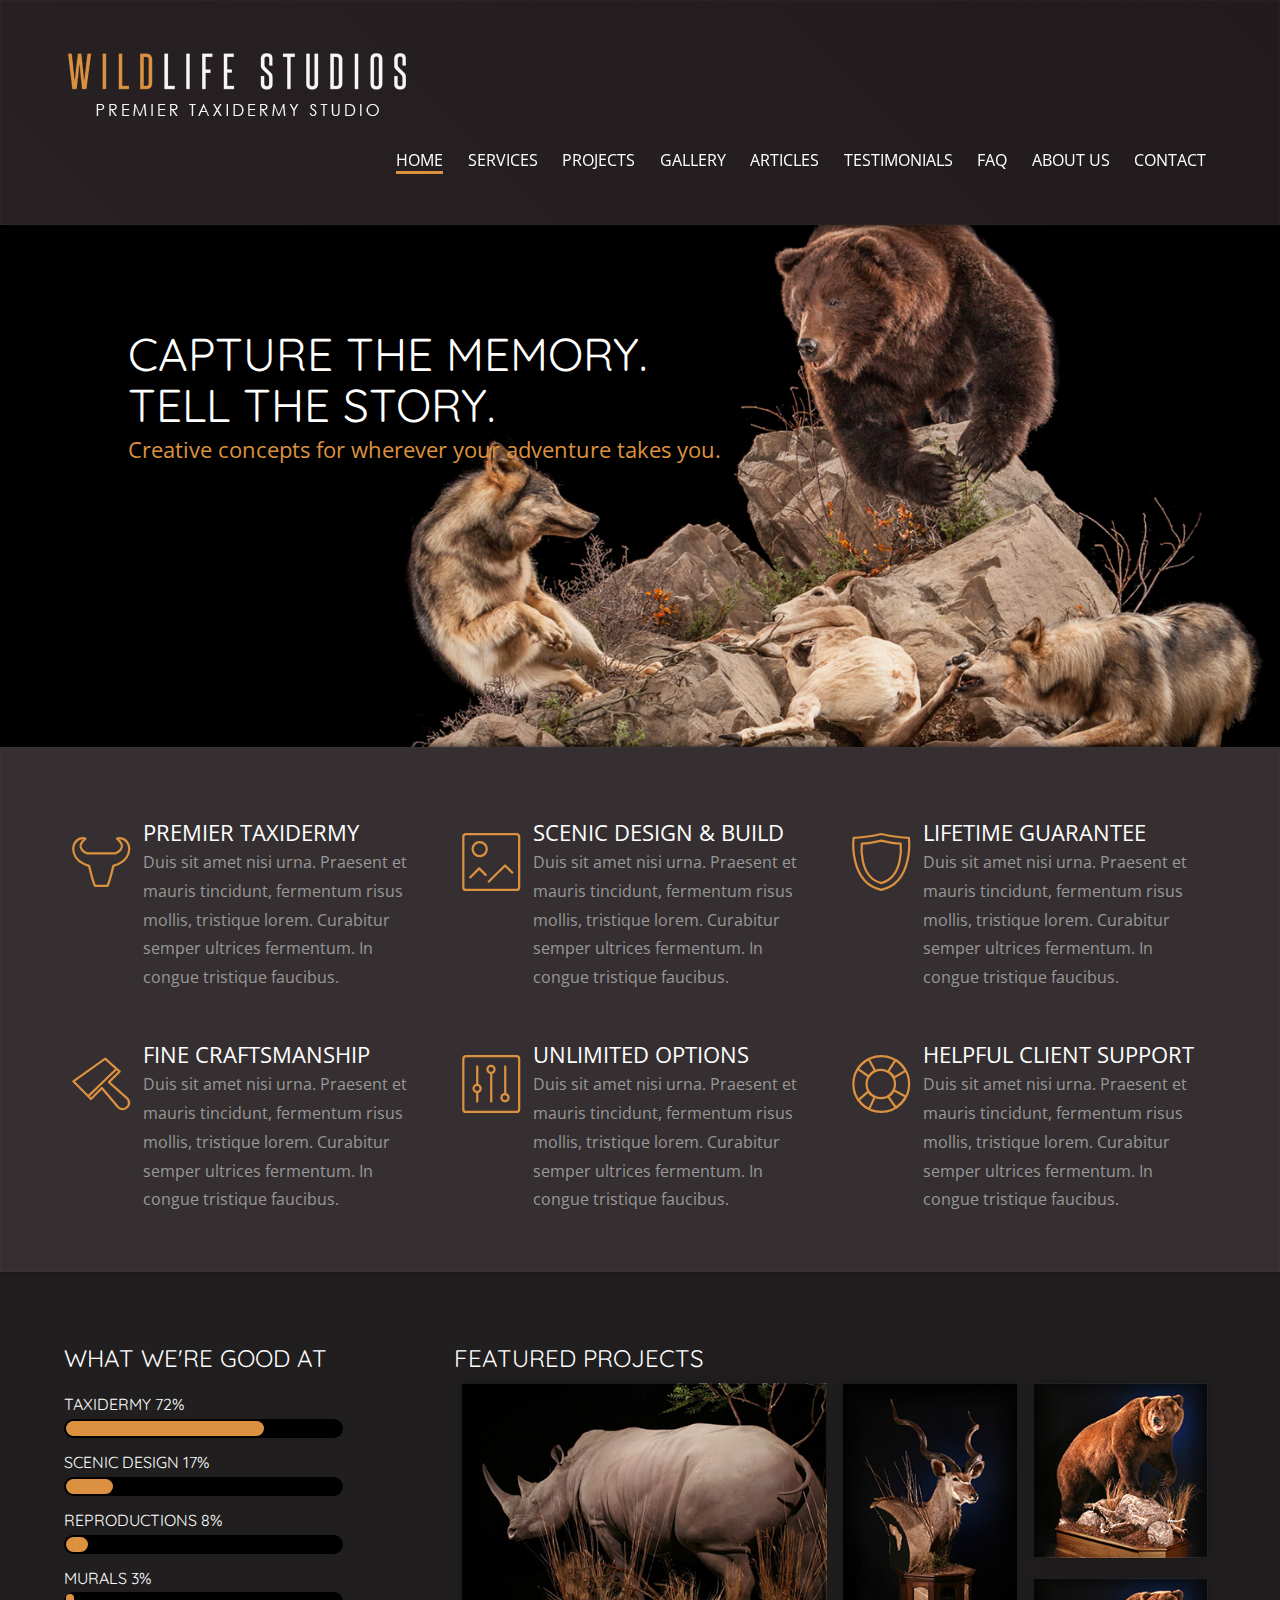
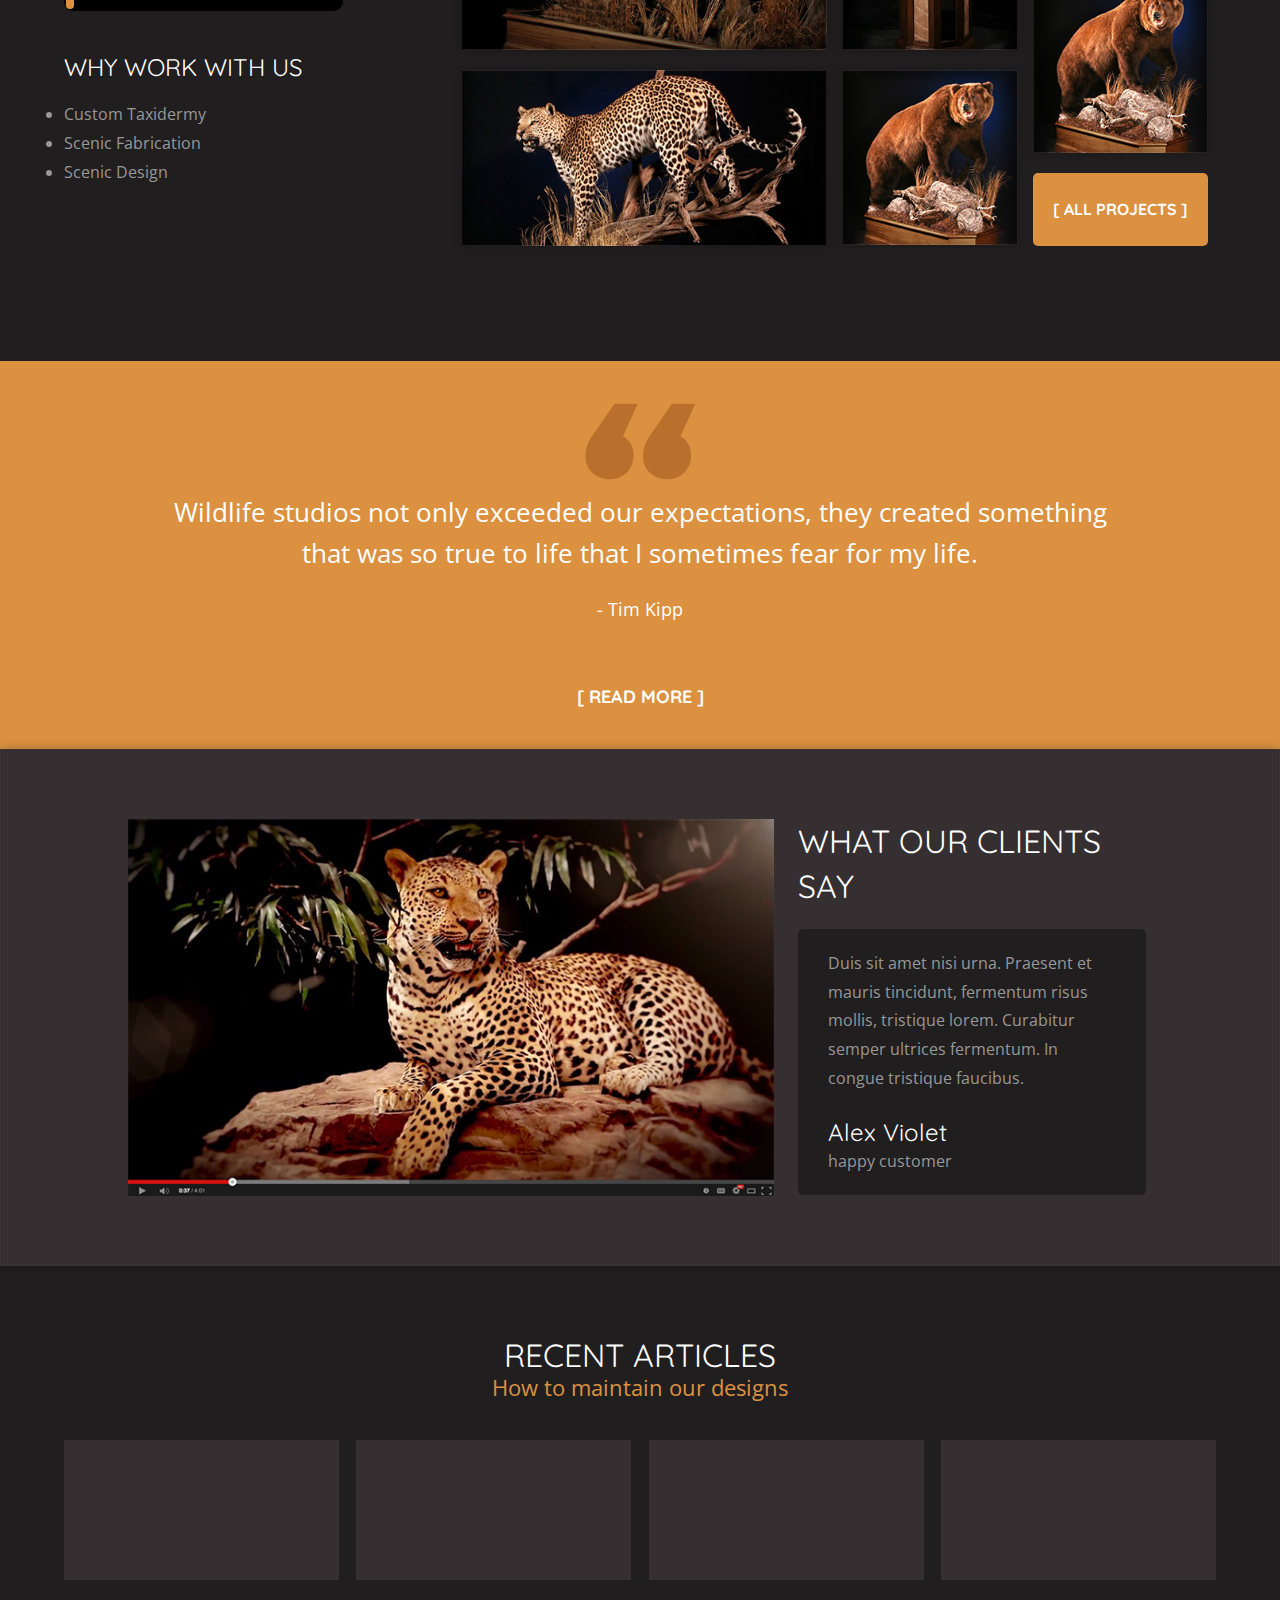
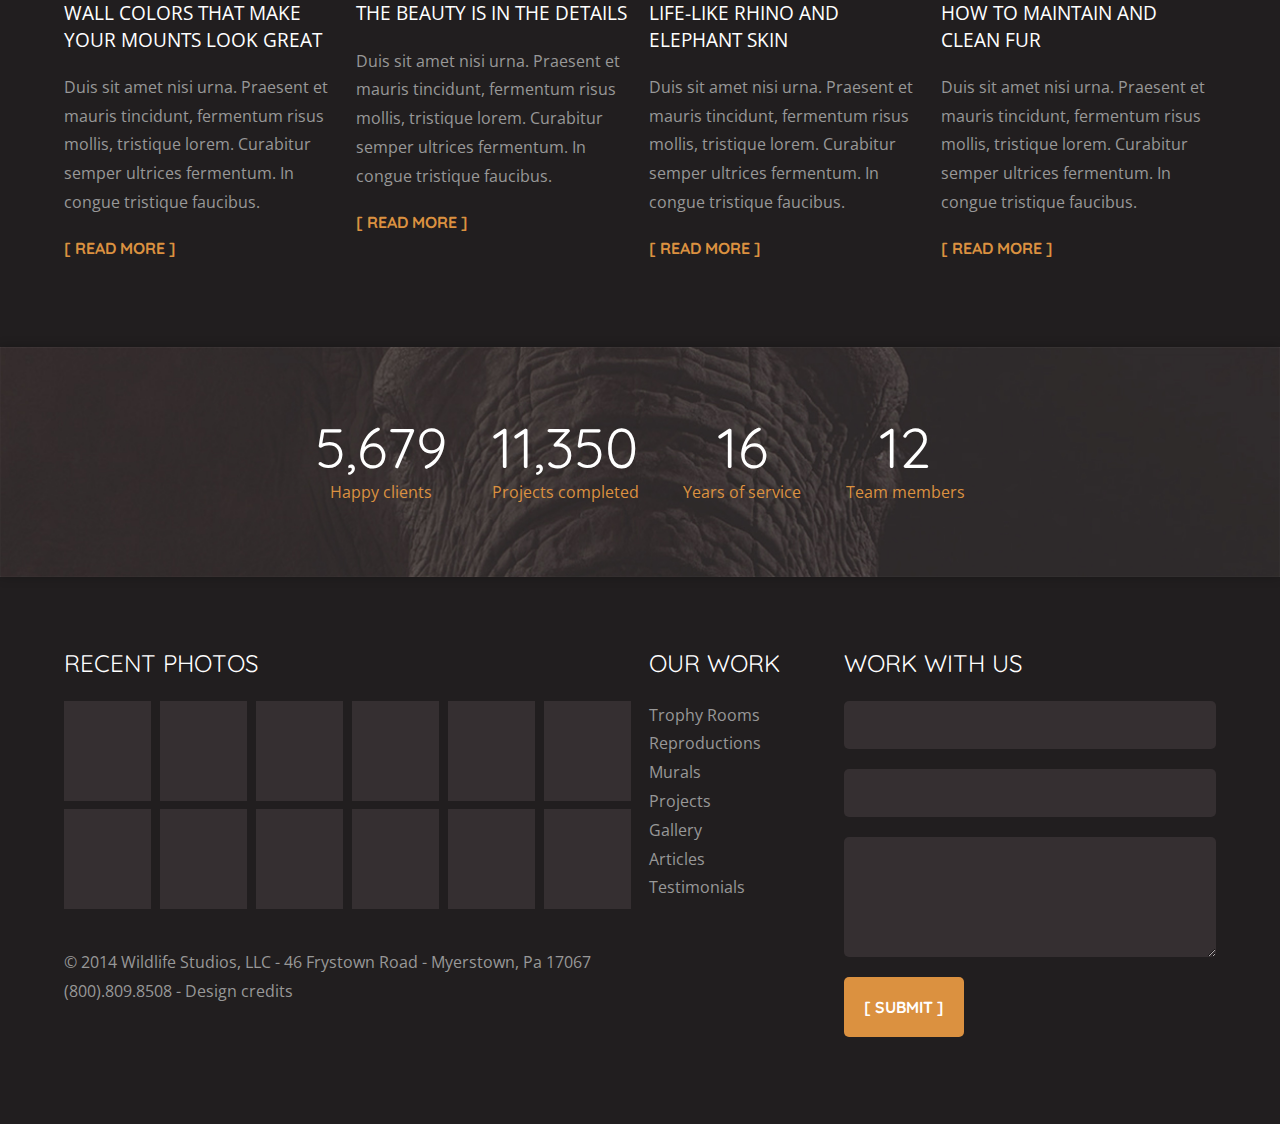
==== commit 03df1e72: "Homepage refinements" ====
--- a/index.html
+++ b/index.html
@@ -23,7 +23,7 @@
             <p class="chromeframe">You are using an <strong>outdated</strong> browser. Please <a href="http://browsehappy.com/">upgrade your browser</a> or <a href="http://www.google.com/chromeframe/?redirect=true">activate Google Chrome Frame</a> to improve your experience.</p>
         <![endif]-->
 
-        <header role="banner">
+        <header role="banner" class="group">
             <div class="branding">
                 <img src="img/logo.png" alt="Wildlife Studios">
             </div>
@@ -45,6 +45,28 @@
             </div>
         </header>
 
+        <div class="phantom">
+            <div class="branding">
+                <img src="img/logo-phantom.png" alt="Wildlife Studios">
+            </div>
+            <nav role="navigation">
+                <ul>
+                    <li><a href="" class="selected">Home</a></li>
+                    <li><a href="">Services</a></li>
+                    <li><a href="">Projects</a></li>
+                    <li><a href="">Gallery</a></li>
+                    <li><a href="">Articles</a></li>
+                    <li><a href="">Testimonials</a></li>
+                    <li><a href="">FAQ</a></li>
+                    <li><a href="">About Us</a></li>
+                    <li><a href="">Contact</a></li>
+                </ul>
+            </nav>
+            <div class="search--primary">
+                <a href=""><img src="" alt=""></a>
+            </div>
+        </div>
+
         <div class="hero">
             <ul>
                 <li>
@@ -59,7 +81,7 @@
 
         <section class="content--light services--home group">
             <div class="service grid-2">
-                <svg version="1.1" id="Layer_1" xmlns="http://www.w3.org/2000/svg" xmlns:xlink="http://www.w3.org/1999/xlink" x="0px" y="0px"
+                <svg version="1.1" xmlns="http://www.w3.org/2000/svg" xmlns:xlink="http://www.w3.org/1999/xlink" x="0px" y="0px"
      width="100px" height="100px" viewBox="0 0 100 100" style="enable-background:new 0 0 100 100;" xml:space="preserve">
                     <image style="display:none;overflow:visible;" width="1744" height="4161" xlink:href="mock up Jpg.jpg"  transform="matrix(1 0 0 1 -918.25 -854.041)">
                     </image>
@@ -73,7 +95,7 @@
                 </div>
             </div>
             <div class="service grid-2">
-                <svg version="1.1" id="Layer_1" xmlns="http://www.w3.org/2000/svg" xmlns:xlink="http://www.w3.org/1999/xlink" x="0px" y="0px"
+                <svg version="1.1" xmlns="http://www.w3.org/2000/svg" xmlns:xlink="http://www.w3.org/1999/xlink" x="0px" y="0px"
      width="100px" height="100px" viewBox="0 0 100 100" style="enable-background:new 0 0 100 100;" xml:space="preserve">
                     <image style="display:none;overflow:visible;" width="1744" height="4161" xlink:href="mock up Jpg.jpg"  transform="matrix(1 0 0 1 -1038.25 -854.041)">
                     </image>
@@ -91,7 +113,7 @@
                 </div>
             </div>
             <div class="service grid-2">
-                <svg version="1.1" id="Layer_1" xmlns="http://www.w3.org/2000/svg" xmlns:xlink="http://www.w3.org/1999/xlink" x="0px" y="0px"
+                <svg version="1.1" xmlns="http://www.w3.org/2000/svg" xmlns:xlink="http://www.w3.org/1999/xlink" x="0px" y="0px"
      width="100px" height="100px" viewBox="0 0 100 100" style="enable-background:new 0 0 100 100;" xml:space="preserve">
                     <image style="display:none;overflow:visible;" width="1744" height="4161" xlink:href="mock up Jpg.jpg"  transform="matrix(1 0 0 1 -1158.25 -854.041)">
                     </image>
@@ -108,7 +130,7 @@
                 </div>
             </div>
             <div class="service grid-2">
-                <svg version="1.1" id="Layer_1" xmlns="http://www.w3.org/2000/svg" xmlns:xlink="http://www.w3.org/1999/xlink" x="0px" y="0px"
+                <svg version="1.1" xmlns="http://www.w3.org/2000/svg" xmlns:xlink="http://www.w3.org/1999/xlink" x="0px" y="0px"
      width="100px" height="100px" viewBox="0 0 100 100" style="enable-background:new 0 0 100 100;" xml:space="preserve">
                     <image style="display:none;overflow:visible;" width="1744" height="4161" xlink:href="mock up Jpg.jpg"  transform="matrix(1 0 0 1 -918.25 -974.041)">
                     </image>
@@ -124,7 +146,7 @@
                 </div>
             </div>
             <div class="service grid-2">
-                <svg version="1.1" id="Layer_1" xmlns="http://www.w3.org/2000/svg" xmlns:xlink="http://www.w3.org/1999/xlink" x="0px" y="0px"
+                <svg version="1.1" xmlns="http://www.w3.org/2000/svg" xmlns:xlink="http://www.w3.org/1999/xlink" x="0px" y="0px"
      width="100px" height="100px" viewBox="0 0 100 100" style="enable-background:new 0 0 100 100;" xml:space="preserve">
                     <image style="display:none;overflow:visible;" width="1744" height="4161" xlink:href="mock up Jpg.jpg"  transform="matrix(1 0 0 1 -1038.25 -974.041)">
                     </image>
@@ -149,7 +171,7 @@
                 </div>
             </div>
             <div class="service grid-2">
-                <svg version="1.1" id="Layer_1" xmlns="http://www.w3.org/2000/svg" xmlns:xlink="http://www.w3.org/1999/xlink" x="0px" y="0px"
+                <svg version="1.1" xmlns="http://www.w3.org/2000/svg" xmlns:xlink="http://www.w3.org/1999/xlink" x="0px" y="0px"
      width="100px" height="100px" viewBox="0 0 100 100" style="enable-background:new 0 0 100 100;" xml:space="preserve">
                 <image style="display:none;overflow:visible;" width="1744" height="4161" xlink:href="mock up Jpg.jpg"  transform="matrix(1 0 0 1 -1158.25 -974.041)">
                 </image>
@@ -208,9 +230,107 @@
             <div class="project__thumbnails grid-4">
                 <h2>Featured Projects</h2>
                 <div class="group">
-                    
-                </div>
-            </div>
+                    <div class="featured--large">
+                        <div class="project__large">
+                            <a href="">
+                                <img src="img/project-large.jpg" alt="">
+                                <div class="project__info">
+                                    <svg version="1.1" id="Layer_1" xmlns="http://www.w3.org/2000/svg" xmlns:xlink="http://www.w3.org/1999/xlink" x="0px" y="0px" width="100px" height="100px" viewBox="0 0 100 100" style="enable-background:new 0 0 100 100;" xml:space="preserve"><path d="M87.9,16.3c0-0.2,0-0.3-0.1-0.5c0,0,0,0,0,0c-0.1-0.5-0.3-1-0.6-1.5c0,0-0.1-0.1-0.1-0.1c-0.1-0.2-0.3-0.4-0.4-0.5c0,0,0,0-0.1-0.1c0,0-0.1,0-0.1-0.1c-0.2-0.1-0.3-0.3-0.5-0.4c-0.1,0-0.1-0.1-0.2-0.1c-0.2-0.1-0.4-0.2-0.6-0.3c-0.1,0-0.1-0.1-0.2-0.1c-0.2-0.1-0.5-0.2-0.7-0.2c0,0-0.1,0-0.1,0c-0.3,0-0.5-0.1-0.8-0.1c0,0,0,0,0,0h-29c-2.4,0-4.3,1.9-4.3,4.3c0,2.4,1.9,4.3,4.3,4.3h18.6L56.5,37.7c-1.7,1.7-1.7,4.4,0,6.1c1.7,1.7,4.4,1.7,6.1,0l16.8-16.8l0,18.6c0,2.4,1.9,4.3,4.3,4.3S88,48,88,45.6v-29C88,16.5,87.9,16.4,87.9,16.3z"/><path d="M45.4,79.6H26.8l16.8-16.8c1.7-1.7,1.7-4.4,0-6.1c-1.7-1.7-4.4-1.7-6.1,0L20.7,73.5V54.9c0-2.4-1.9-4.3-4.3-4.3c-2.4,0-4.3,1.9-4.3,4.3v29c0,0.1,0,0.2,0,0.3c0,0.2,0,0.4,0.1,0.5c0,0,0,0,0,0c0.1,0.5,0.3,1,0.6,1.5c0,0,0.1,0.1,0.1,0.1c0.1,0.2,0.3,0.4,0.4,0.5c0,0,0,0,0.1,0.1c0,0,0.1,0,0.1,0.1c0.2,0.1,0.3,0.3,0.5,0.4c0.1,0,0.1,0.1,0.2,0.1c0.2,0.1,0.4,0.2,0.6,0.3c0.1,0,0.1,0,0.2,0.1c0.2,0.1,0.5,0.2,0.7,0.2c0,0,0,0,0.1,0c0.3,0,0.5,0.1,0.8,0.1c0,0,0,0,0,0h29c2.4,0,4.3-1.9,4.3-4.3C49.7,81.5,47.8,79.6,45.4,79.6z"/></svg>
+
+                                </div>
+                            </a>
+                        </div>
+                        <div class="project__medium">
+                            <a href="">
+                                <img src="img/project-medium.jpg" alt="">
+                                <div class="project__info">
+                                    <svg version="1.1" id="Layer_1" xmlns="http://www.w3.org/2000/svg" xmlns:xlink="http://www.w3.org/1999/xlink" x="0px" y="0px" width="100px" height="100px" viewBox="0 0 100 100" style="enable-background:new 0 0 100 100;" xml:space="preserve"><path d="M87.9,16.3c0-0.2,0-0.3-0.1-0.5c0,0,0,0,0,0c-0.1-0.5-0.3-1-0.6-1.5c0,0-0.1-0.1-0.1-0.1c-0.1-0.2-0.3-0.4-0.4-0.5c0,0,0,0-0.1-0.1c0,0-0.1,0-0.1-0.1c-0.2-0.1-0.3-0.3-0.5-0.4c-0.1,0-0.1-0.1-0.2-0.1c-0.2-0.1-0.4-0.2-0.6-0.3c-0.1,0-0.1-0.1-0.2-0.1c-0.2-0.1-0.5-0.2-0.7-0.2c0,0-0.1,0-0.1,0c-0.3,0-0.5-0.1-0.8-0.1c0,0,0,0,0,0h-29c-2.4,0-4.3,1.9-4.3,4.3c0,2.4,1.9,4.3,4.3,4.3h18.6L56.5,37.7c-1.7,1.7-1.7,4.4,0,6.1c1.7,1.7,4.4,1.7,6.1,0l16.8-16.8l0,18.6c0,2.4,1.9,4.3,4.3,4.3S88,48,88,45.6v-29C88,16.5,87.9,16.4,87.9,16.3z"/><path d="M45.4,79.6H26.8l16.8-16.8c1.7-1.7,1.7-4.4,0-6.1c-1.7-1.7-4.4-1.7-6.1,0L20.7,73.5V54.9c0-2.4-1.9-4.3-4.3-4.3c-2.4,0-4.3,1.9-4.3,4.3v29c0,0.1,0,0.2,0,0.3c0,0.2,0,0.4,0.1,0.5c0,0,0,0,0,0c0.1,0.5,0.3,1,0.6,1.5c0,0,0.1,0.1,0.1,0.1c0.1,0.2,0.3,0.4,0.4,0.5c0,0,0,0,0.1,0.1c0,0,0.1,0,0.1,0.1c0.2,0.1,0.3,0.3,0.5,0.4c0.1,0,0.1,0.1,0.2,0.1c0.2,0.1,0.4,0.2,0.6,0.3c0.1,0,0.1,0,0.2,0.1c0.2,0.1,0.5,0.2,0.7,0.2c0,0,0,0,0.1,0c0.3,0,0.5,0.1,0.8,0.1c0,0,0,0,0,0h29c2.4,0,4.3-1.9,4.3-4.3C49.7,81.5,47.8,79.6,45.4,79.6z"/></svg>
+                                </div>
+                            </a>
+                        </div>
+                    </div>
+                    <div class="featured--small">
+                        <div class="project__small">
+                            <a href="">
+                                <img src="img/project-tall.jpg" alt="">
+                                <div class="project__info">
+                                    <svg version="1.1" id="Layer_1" xmlns="http://www.w3.org/2000/svg" xmlns:xlink="http://www.w3.org/1999/xlink" x="0px" y="0px" width="100px" height="100px" viewBox="0 0 100 100" style="enable-background:new 0 0 100 100;" xml:space="preserve"><path d="M87.9,16.3c0-0.2,0-0.3-0.1-0.5c0,0,0,0,0,0c-0.1-0.5-0.3-1-0.6-1.5c0,0-0.1-0.1-0.1-0.1c-0.1-0.2-0.3-0.4-0.4-0.5c0,0,0,0-0.1-0.1c0,0-0.1,0-0.1-0.1c-0.2-0.1-0.3-0.3-0.5-0.4c-0.1,0-0.1-0.1-0.2-0.1c-0.2-0.1-0.4-0.2-0.6-0.3c-0.1,0-0.1-0.1-0.2-0.1c-0.2-0.1-0.5-0.2-0.7-0.2c0,0-0.1,0-0.1,0c-0.3,0-0.5-0.1-0.8-0.1c0,0,0,0,0,0h-29c-2.4,0-4.3,1.9-4.3,4.3c0,2.4,1.9,4.3,4.3,4.3h18.6L56.5,37.7c-1.7,1.7-1.7,4.4,0,6.1c1.7,1.7,4.4,1.7,6.1,0l16.8-16.8l0,18.6c0,2.4,1.9,4.3,4.3,4.3S88,48,88,45.6v-29C88,16.5,87.9,16.4,87.9,16.3z"/><path d="M45.4,79.6H26.8l16.8-16.8c1.7-1.7,1.7-4.4,0-6.1c-1.7-1.7-4.4-1.7-6.1,0L20.7,73.5V54.9c0-2.4-1.9-4.3-4.3-4.3c-2.4,0-4.3,1.9-4.3,4.3v29c0,0.1,0,0.2,0,0.3c0,0.2,0,0.4,0.1,0.5c0,0,0,0,0,0c0.1,0.5,0.3,1,0.6,1.5c0,0,0.1,0.1,0.1,0.1c0.1,0.2,0.3,0.4,0.4,0.5c0,0,0,0,0.1,0.1c0,0,0.1,0,0.1,0.1c0.2,0.1,0.3,0.3,0.5,0.4c0.1,0,0.1,0.1,0.2,0.1c0.2,0.1,0.4,0.2,0.6,0.3c0.1,0,0.1,0,0.2,0.1c0.2,0.1,0.5,0.2,0.7,0.2c0,0,0,0,0.1,0c0.3,0,0.5,0.1,0.8,0.1c0,0,0,0,0,0h29c2.4,0,4.3-1.9,4.3-4.3C49.7,81.5,47.8,79.6,45.4,79.6z"/></svg>
+                                </div>
+                            </a>
+                        </div>
+                        <div class="project__small">
+                            <a href="">
+                                <img src="img/project-small.jpg" alt="">
+                                <div class="project__info">
+                                    <svg version="1.1" id="Layer_1" xmlns="http://www.w3.org/2000/svg" xmlns:xlink="http://www.w3.org/1999/xlink" x="0px" y="0px" width="100px" height="100px" viewBox="0 0 100 100" style="enable-background:new 0 0 100 100;" xml:space="preserve"><path d="M87.9,16.3c0-0.2,0-0.3-0.1-0.5c0,0,0,0,0,0c-0.1-0.5-0.3-1-0.6-1.5c0,0-0.1-0.1-0.1-0.1c-0.1-0.2-0.3-0.4-0.4-0.5c0,0,0,0-0.1-0.1c0,0-0.1,0-0.1-0.1c-0.2-0.1-0.3-0.3-0.5-0.4c-0.1,0-0.1-0.1-0.2-0.1c-0.2-0.1-0.4-0.2-0.6-0.3c-0.1,0-0.1-0.1-0.2-0.1c-0.2-0.1-0.5-0.2-0.7-0.2c0,0-0.1,0-0.1,0c-0.3,0-0.5-0.1-0.8-0.1c0,0,0,0,0,0h-29c-2.4,0-4.3,1.9-4.3,4.3c0,2.4,1.9,4.3,4.3,4.3h18.6L56.5,37.7c-1.7,1.7-1.7,4.4,0,6.1c1.7,1.7,4.4,1.7,6.1,0l16.8-16.8l0,18.6c0,2.4,1.9,4.3,4.3,4.3S88,48,88,45.6v-29C88,16.5,87.9,16.4,87.9,16.3z"/><path d="M45.4,79.6H26.8l16.8-16.8c1.7-1.7,1.7-4.4,0-6.1c-1.7-1.7-4.4-1.7-6.1,0L20.7,73.5V54.9c0-2.4-1.9-4.3-4.3-4.3c-2.4,0-4.3,1.9-4.3,4.3v29c0,0.1,0,0.2,0,0.3c0,0.2,0,0.4,0.1,0.5c0,0,0,0,0,0c0.1,0.5,0.3,1,0.6,1.5c0,0,0.1,0.1,0.1,0.1c0.1,0.2,0.3,0.4,0.4,0.5c0,0,0,0,0.1,0.1c0,0,0.1,0,0.1,0.1c0.2,0.1,0.3,0.3,0.5,0.4c0.1,0,0.1,0.1,0.2,0.1c0.2,0.1,0.4,0.2,0.6,0.3c0.1,0,0.1,0,0.2,0.1c0.2,0.1,0.5,0.2,0.7,0.2c0,0,0,0,0.1,0c0.3,0,0.5,0.1,0.8,0.1c0,0,0,0,0,0h29c2.4,0,4.3-1.9,4.3-4.3C49.7,81.5,47.8,79.6,45.4,79.6z"/></svg>
+                                </div>
+                            </a>
+                        </div>
+                    </div>
+                    <div class="featured--small">
+                        <div class="project__small">
+                            <a href="">
+                                <img src="img/project-small.jpg" alt="">
+                                <div class="project__info">
+                                    <svg version="1.1" id="Layer_1" xmlns="http://www.w3.org/2000/svg" xmlns:xlink="http://www.w3.org/1999/xlink" x="0px" y="0px" width="100px" height="100px" viewBox="0 0 100 100" style="enable-background:new 0 0 100 100;" xml:space="preserve"><path d="M87.9,16.3c0-0.2,0-0.3-0.1-0.5c0,0,0,0,0,0c-0.1-0.5-0.3-1-0.6-1.5c0,0-0.1-0.1-0.1-0.1c-0.1-0.2-0.3-0.4-0.4-0.5c0,0,0,0-0.1-0.1c0,0-0.1,0-0.1-0.1c-0.2-0.1-0.3-0.3-0.5-0.4c-0.1,0-0.1-0.1-0.2-0.1c-0.2-0.1-0.4-0.2-0.6-0.3c-0.1,0-0.1-0.1-0.2-0.1c-0.2-0.1-0.5-0.2-0.7-0.2c0,0-0.1,0-0.1,0c-0.3,0-0.5-0.1-0.8-0.1c0,0,0,0,0,0h-29c-2.4,0-4.3,1.9-4.3,4.3c0,2.4,1.9,4.3,4.3,4.3h18.6L56.5,37.7c-1.7,1.7-1.7,4.4,0,6.1c1.7,1.7,4.4,1.7,6.1,0l16.8-16.8l0,18.6c0,2.4,1.9,4.3,4.3,4.3S88,48,88,45.6v-29C88,16.5,87.9,16.4,87.9,16.3z"/><path d="M45.4,79.6H26.8l16.8-16.8c1.7-1.7,1.7-4.4,0-6.1c-1.7-1.7-4.4-1.7-6.1,0L20.7,73.5V54.9c0-2.4-1.9-4.3-4.3-4.3c-2.4,0-4.3,1.9-4.3,4.3v29c0,0.1,0,0.2,0,0.3c0,0.2,0,0.4,0.1,0.5c0,0,0,0,0,0c0.1,0.5,0.3,1,0.6,1.5c0,0,0.1,0.1,0.1,0.1c0.1,0.2,0.3,0.4,0.4,0.5c0,0,0,0,0.1,0.1c0,0,0.1,0,0.1,0.1c0.2,0.1,0.3,0.3,0.5,0.4c0.1,0,0.1,0.1,0.2,0.1c0.2,0.1,0.4,0.2,0.6,0.3c0.1,0,0.1,0,0.2,0.1c0.2,0.1,0.5,0.2,0.7,0.2c0,0,0,0,0.1,0c0.3,0,0.5,0.1,0.8,0.1c0,0,0,0,0,0h29c2.4,0,4.3-1.9,4.3-4.3C49.7,81.5,47.8,79.6,45.4,79.6z"/></svg>
+                                </div>
+                            </a>
+                        </div>
+                        <div class="project__small">
+                            <a href="">
+                                <img src="img/project-small.jpg" alt="">
+                                <div class="project__info">
+                                    <svg version="1.1" id="Layer_1" xmlns="http://www.w3.org/2000/svg" xmlns:xlink="http://www.w3.org/1999/xlink" x="0px" y="0px" width="100px" height="100px" viewBox="0 0 100 100" style="enable-background:new 0 0 100 100;" xml:space="preserve"><path d="M87.9,16.3c0-0.2,0-0.3-0.1-0.5c0,0,0,0,0,0c-0.1-0.5-0.3-1-0.6-1.5c0,0-0.1-0.1-0.1-0.1c-0.1-0.2-0.3-0.4-0.4-0.5c0,0,0,0-0.1-0.1c0,0-0.1,0-0.1-0.1c-0.2-0.1-0.3-0.3-0.5-0.4c-0.1,0-0.1-0.1-0.2-0.1c-0.2-0.1-0.4-0.2-0.6-0.3c-0.1,0-0.1-0.1-0.2-0.1c-0.2-0.1-0.5-0.2-0.7-0.2c0,0-0.1,0-0.1,0c-0.3,0-0.5-0.1-0.8-0.1c0,0,0,0,0,0h-29c-2.4,0-4.3,1.9-4.3,4.3c0,2.4,1.9,4.3,4.3,4.3h18.6L56.5,37.7c-1.7,1.7-1.7,4.4,0,6.1c1.7,1.7,4.4,1.7,6.1,0l16.8-16.8l0,18.6c0,2.4,1.9,4.3,4.3,4.3S88,48,88,45.6v-29C88,16.5,87.9,16.4,87.9,16.3z"/><path d="M45.4,79.6H26.8l16.8-16.8c1.7-1.7,1.7-4.4,0-6.1c-1.7-1.7-4.4-1.7-6.1,0L20.7,73.5V54.9c0-2.4-1.9-4.3-4.3-4.3c-2.4,0-4.3,1.9-4.3,4.3v29c0,0.1,0,0.2,0,0.3c0,0.2,0,0.4,0.1,0.5c0,0,0,0,0,0c0.1,0.5,0.3,1,0.6,1.5c0,0,0.1,0.1,0.1,0.1c0.1,0.2,0.3,0.4,0.4,0.5c0,0,0,0,0.1,0.1c0,0,0.1,0,0.1,0.1c0.2,0.1,0.3,0.3,0.5,0.4c0.1,0,0.1,0.1,0.2,0.1c0.2,0.1,0.4,0.2,0.6,0.3c0.1,0,0.1,0,0.2,0.1c0.2,0.1,0.5,0.2,0.7,0.2c0,0,0,0,0.1,0c0.3,0,0.5,0.1,0.8,0.1c0,0,0,0,0,0h29c2.4,0,4.3-1.9,4.3-4.3C49.7,81.5,47.8,79.6,45.4,79.6z"/></svg>
+                                </div>
+                            </a>
+                        </div>
+                        <a href="" class="button">[ All Projects ]</a>
+                    </div>
+                </div>
+            </div>
+            <!-- <div class="project__thumbnails grid-4">
+                <h2>Featured Projects</h2>
+                <div class="group">
+                    <div class="featured__left grid-half no-margin">
+                        <div class="project__large">
+                            <a href="">
+                                <img src="img/project-large.jpg" alt="">
+                            </a>
+                        </div>
+                        <div class="project__medium">
+                            <a href="">
+                                <img src="img/project-medium.jpg" alt="">
+                            </a>
+                        </div>
+                    </div>
+                    <div class="featured__right grid-half no-margin">
+                        <div class="grid-half featured__right--inner1 no-margin">
+                            <div class="project__small">
+                                <a href="">
+                                    <img src="img/project-tall.jpg" alt="">
+                                </a>
+                            </div>
+                            <div class="project__small">
+                                <a href="">
+                                    <img src="img/project-small.jpg" alt="">
+                                </a>
+                            </div>
+                        </div>
+                        <div class="grid-half featured__right--inner2 no-margin">
+                            <div class="project__small">
+                                <a href="">
+                                    <img src="img/project-small.jpg" alt="">
+                                </a>
+                            </div>
+                            <div class="project__small">
+                                <a href="">
+                                    <img src="img/project-small.jpg" alt="">
+                                </a>
+                            </div>
+                        </div>
+                    </div>
+                </div>
+            </div> -->
         </section>
 
         <div class="content--orange testimonial--featured">
@@ -326,6 +446,7 @@
                     </div>
 
                 </div>
+                <p class="copyright">&copy; 2014 Wildlife Studios, LLC - 46 Frystown Road - Myerstown, Pa 17067<br>(800).809.8508 - Design credits</p>
             </div>
             <div class="sitemap--work grid-1">
                 <h2>Our Work</h2>
--- a/css/main.css
+++ b/css/main.css
@@ -427,14 +427,30 @@
     text-decoration: none;
     margin-top: 60px; }
 
+.button {
+  background-color: #db9140;
+  border: none;
+  font-family: "Quicksand", sans-serif;
+  font-weight: 700;
+  font-size: 1em;
+  color: #fff;
+  text-transform: uppercase;
+  padding: 20px;
+  -webkit-border-radius: 5px;
+  -moz-border-radius: 5px;
+  -o-border-radius: 5px;
+  border-radius: 5px; }
+
 /*!////////////////////////////////////////////////
 // MODULES
 /////////////////////////////////////////////////*/
 body {
   background-color: #211e1f; }
 
-header[role=banner] {
+header[role=banner], .phantom {
+  width: 100%;
   position: relative;
+  z-index: 3;
   background: #272123;
   /* Old browsers */
   /* IE9 SVG, needs conditional override of 'filter' to 'none' */
@@ -465,7 +481,8 @@
 
 .branding {
   display: inline-block;
-  margin-right: 5%; }
+  margin-right: 5%;
+  float: left; }
 
 nav[role=navigation] {
   float: right;
@@ -481,6 +498,16 @@
       text-decoration: none;
       margin: 0 10px; }
 
+.phantom {
+  position: fixed;
+  top: 0;
+  z-index: 2;
+  padding: 20px 5% !important; }
+  .phantom nav[role=navigation] {
+    margin: 5px 0 0; }
+  .phantom .branding img {
+    width: 300px !important; }
+
 .selected {
   border-bottom: 3px solid #db9140; }
 
@@ -523,6 +550,9 @@
     vertical-align: top;
     margin-top: -5px; }
 
+@keyframes draw {
+  to {
+    stroke-dashoffset: 0; } }
 .service__info {
   display: inline-block;
   vertical-align: top;
@@ -542,7 +572,11 @@
   width: 75%;
   background-color: #000;
   padding: 2px;
-  margin-bottom: 10px; }
+  margin-bottom: 10px;
+  -webkit-border-radius: 10px;
+  -moz-border-radius: 10px;
+  -o-border-radius: 10px;
+  border-radius: 10px; }
 
 .graph__title {
   font-family: "Quicksand", sans-serif;
@@ -553,7 +587,11 @@
 
 *[class^="graph__inner"] {
   background-color: #db9140;
-  height: 15px; }
+  height: 15px;
+  -webkit-border-radius: 10px;
+  -moz-border-radius: 10px;
+  -o-border-radius: 10px;
+  border-radius: 10px; }
 
 .graph__inner--taxidermy {
   width: 72%; }
@@ -566,6 +604,101 @@
 
 .graph__inner--murals {
   width: 3%; }
+
+.project__info {
+  position: absolute;
+  top: 0;
+  width: 100%;
+  height: 100%;
+  background-color: #db9140;
+  opacity: 0;
+  text-align: center;
+  -webkit-transition: 0.2s ease-in-out;
+  -moz-transition: 0.2s ease-in-out;
+  -o-transition: 0.2s ease-in-out;
+  transition: 0.2s ease-in-out; }
+  .project__info svg {
+    opacity: 0;
+    width: 10px;
+    stroke: #fff;
+    stroke-width: 3;
+    stroke-linejoin: round;
+    stroke-miterlimit: 5;
+    fill: #fff;
+    display: inline-block;
+    vertical-align: top;
+    position: relative;
+    top: 50%;
+    transform: translateY(-50%);
+    -webkit-transition: 0.3s ease-in-out;
+    -moz-transition: 0.3s ease-in-out;
+    -o-transition: 0.3s ease-in-out;
+    transition: 0.3s ease-in-out; }
+
+.project__large,
+.project__medium,
+.project__small {
+  position: relative;
+  background-color: #db9140;
+  margin-bottom: 20px;
+  -webkit-box-shadow: 0 0 10px rgba(0, 0, 0, 0.25);
+  -moz-box-shadow: 0 0 10px rgba(0, 0, 0, 0.25);
+  -o-box-shadow: 0 0 10px rgba(0, 0, 0, 0.25);
+  box-shadow: 0 0 10px rgba(0, 0, 0, 0.25);
+  overflow: hidden; }
+  .project__large img,
+  .project__medium img,
+  .project__small img {
+    width: 100%;
+    display: block; }
+  .project__large a,
+  .project__medium a,
+  .project__small a {
+    display: block; }
+
+.project__small a:after,
+.project__medium a:after,
+.project__large a:after {
+  content: "";
+  opacity: 1 !important;
+  position: absolute;
+  top: 0;
+  left: 0;
+  width: 100%;
+  height: 100%;
+  border: 1px solid rgba(255, 255, 255, 0.1); }
+
+.project__large:hover .project__info,
+.project__medium:hover .project__info,
+.project__small:hover .project__info,
+.project__large:focus .project__info,
+.project__medium:focus .project__info,
+.project__small:focus .project__info {
+  opacity: 0.92; }
+  .project__large:hover .project__info svg,
+  .project__medium:hover .project__info svg,
+  .project__small:hover .project__info svg,
+  .project__large:focus .project__info svg,
+  .project__medium:focus .project__info svg,
+  .project__small:focus .project__info svg {
+    opacity: 1;
+    width: 50px; }
+
+.featured--large {
+  width: 48%;
+  float: left;
+  margin: 1%; }
+
+.featured--small {
+  width: 23%;
+  float: left;
+  margin: 1%; }
+  .featured--small .button {
+    display: block;
+    width: 100%;
+    text-decoration: none;
+    text-align: center;
+    padding: 25px 0; }
 
 .video {
   width: 65%;
@@ -653,6 +786,14 @@
 
 .sitemap--work li {
   list-style: none; }
+  .sitemap--work li a {
+    color: #989898;
+    text-decoration: none; }
+
+.recent-photos h2,
+.sitemap--work h2,
+.footer__contact h2 {
+  margin-bottom: 20px; }
 
 .footer__contact form input[type=text], .footer__contact form textarea {
   display: block;
@@ -667,6 +808,9 @@
   margin-bottom: 20px; }
 .footer__contact form textarea {
   height: 120px; }
+
+.copyright {
+  margin-top: 30px; }
 
 /*!////////////////////////////////////////////////
 // STATES
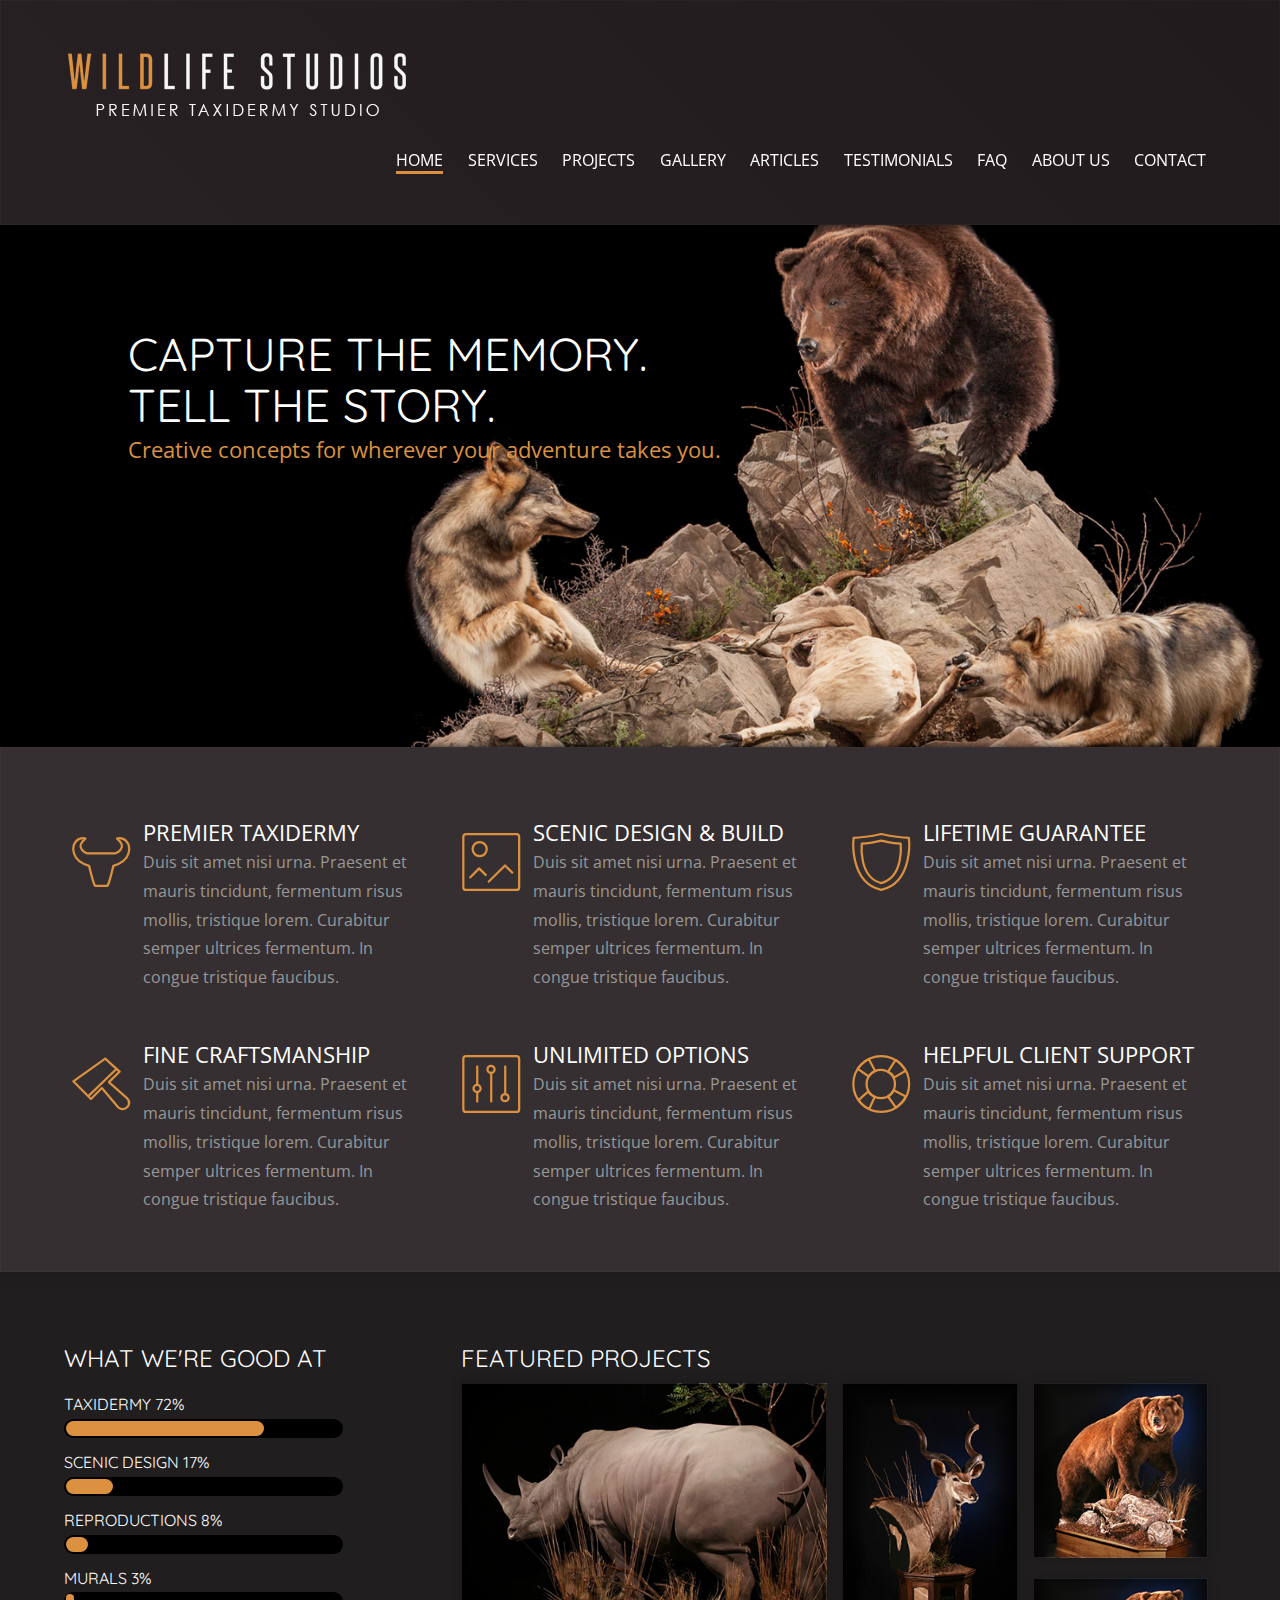
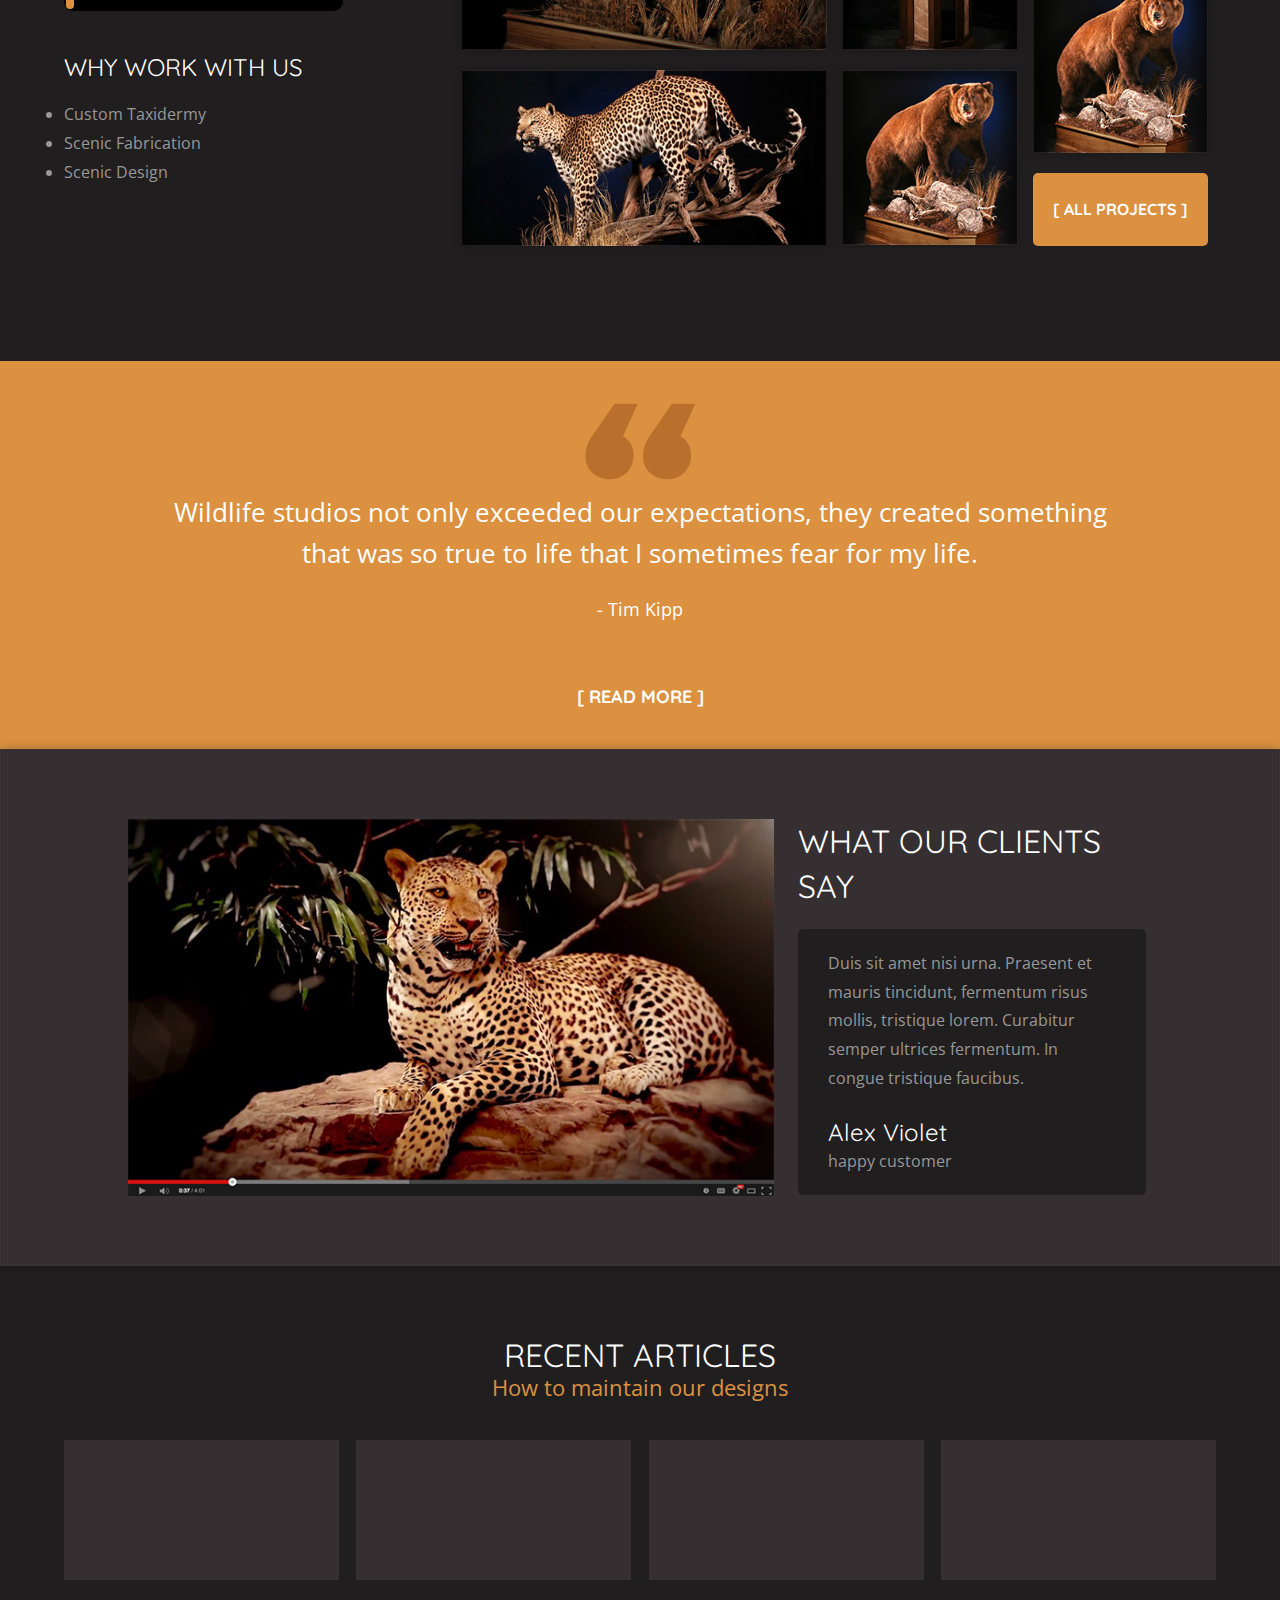
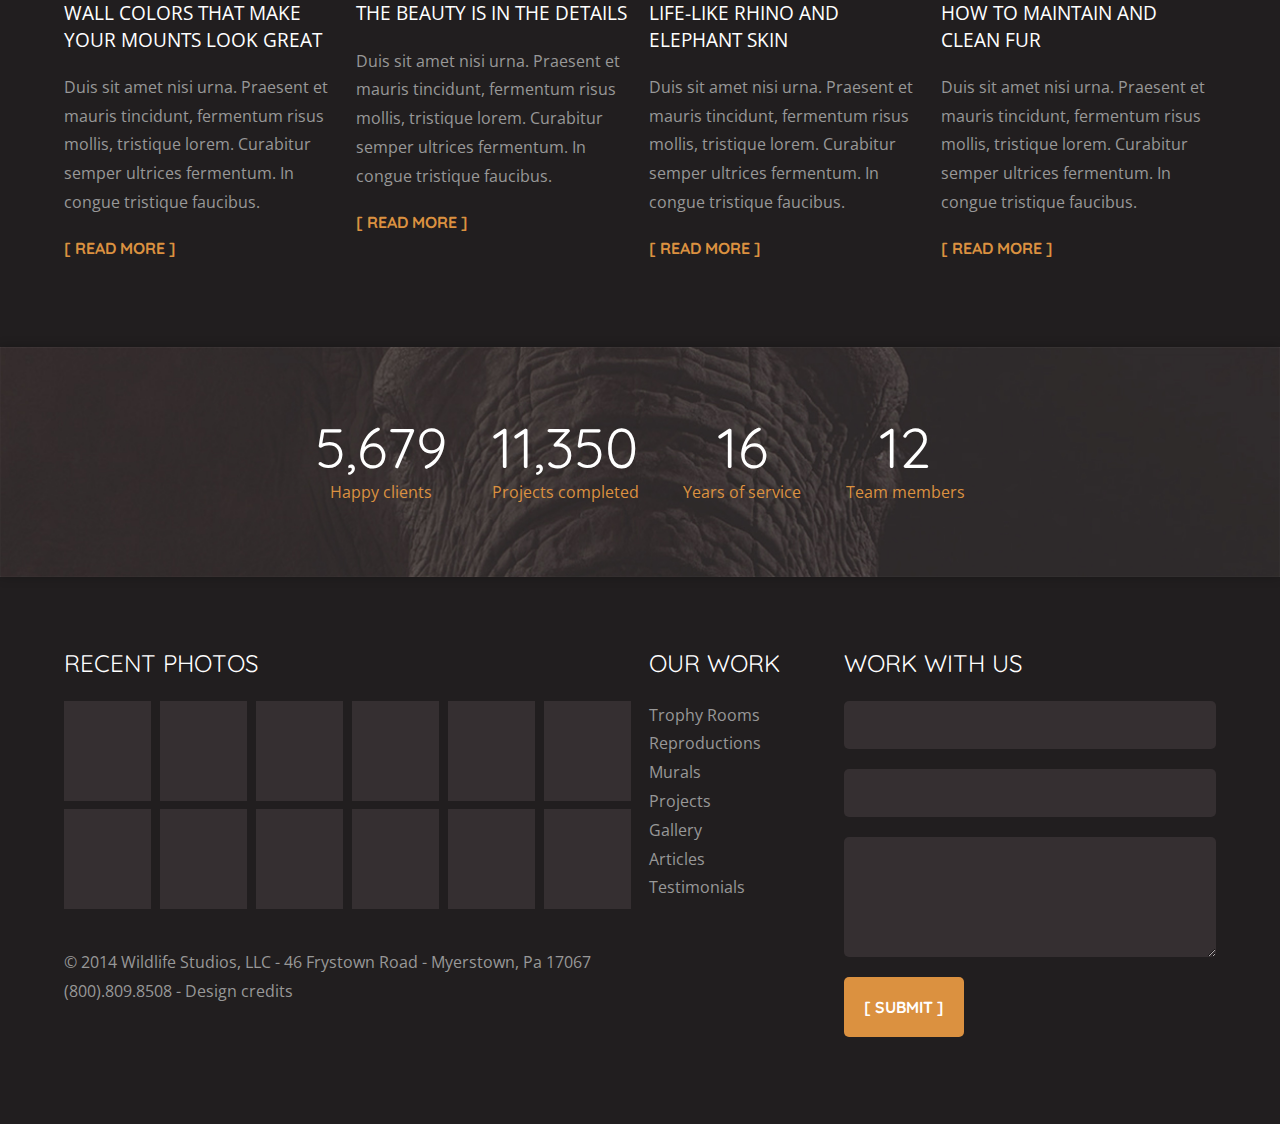
==== commit c29a4073: "Gallery" ====
--- a/index.html
+++ b/index.html
@@ -288,49 +288,6 @@
                     </div>
                 </div>
             </div>
-            <!-- <div class="project__thumbnails grid-4">
-                <h2>Featured Projects</h2>
-                <div class="group">
-                    <div class="featured__left grid-half no-margin">
-                        <div class="project__large">
-                            <a href="">
-                                <img src="img/project-large.jpg" alt="">
-                            </a>
-                        </div>
-                        <div class="project__medium">
-                            <a href="">
-                                <img src="img/project-medium.jpg" alt="">
-                            </a>
-                        </div>
-                    </div>
-                    <div class="featured__right grid-half no-margin">
-                        <div class="grid-half featured__right--inner1 no-margin">
-                            <div class="project__small">
-                                <a href="">
-                                    <img src="img/project-tall.jpg" alt="">
-                                </a>
-                            </div>
-                            <div class="project__small">
-                                <a href="">
-                                    <img src="img/project-small.jpg" alt="">
-                                </a>
-                            </div>
-                        </div>
-                        <div class="grid-half featured__right--inner2 no-margin">
-                            <div class="project__small">
-                                <a href="">
-                                    <img src="img/project-small.jpg" alt="">
-                                </a>
-                            </div>
-                            <div class="project__small">
-                                <a href="">
-                                    <img src="img/project-small.jpg" alt="">
-                                </a>
-                            </div>
-                        </div>
-                    </div>
-                </div>
-            </div> -->
         </section>
 
         <div class="content--orange testimonial--featured">
--- a/css/main.css
+++ b/css/main.css
@@ -173,6 +173,17 @@
     .grid-unit:last-child {
       margin-right: 0; }
 
+  .grid-fifths {
+    float: left;
+    width: 49.2424242424%; }
+    .grid-fifths:nth-child(n) {
+      margin-bottom: 1.5151515152%;
+      margin-right: 1.5151515152%; }
+    .grid-fifths:nth-of-type(2n) {
+      margin-right: 0; }
+    .grid-fifths:last-child {
+      margin-right: 0; }
+
   .gallery .grid-unit,
   .grid-half {
     width: 49.2424242424%; }
@@ -258,6 +269,16 @@
     .grid-full:last-child {
       margin-right: 0; }
 
+  .grid-fifths {
+    width: 18.7878787879%; }
+    .grid-fifths:nth-child(n) {
+      margin-bottom: 1.5151515152%;
+      margin-right: 1.5151515152%; }
+    .grid-fifths:nth-of-type(5n) {
+      margin-right: 0; }
+    .grid-fifths:last-child {
+      margin-right: 0; }
+
   /* If there are no margins */
   .grid-1.no-margin {
     width: 16.6666666667%; }
@@ -345,6 +366,16 @@
     .grid-25.no-margin:nth-of-type(4n) {
       margin-right: 0; }
     .grid-25.no-margin:last-child {
+      margin-right: 0; }
+
+  .grid-fifths.no-margin {
+    width: 20%; }
+    .grid-fifths.no-margin:nth-child(n) {
+      margin-bottom: 0;
+      margin-right: 0; }
+    .grid-fifths.no-margin:nth-of-type(5n) {
+      margin-right: 0; }
+    .grid-fifths.no-margin:last-child {
       margin-right: 0; }
 
   .gallery .grid-unit {
@@ -441,6 +472,9 @@
   -o-border-radius: 5px;
   border-radius: 5px; }
 
+.page-header h1 {
+  margin-bottom: 70px; }
+
 /*!////////////////////////////////////////////////
 // MODULES
 /////////////////////////////////////////////////*/
@@ -605,6 +639,9 @@
 .graph__inner--murals {
   width: 3%; }
 
+.project__thumbnails h2 {
+  margin-left: 1%; }
+
 .project__info {
   position: absolute;
   top: 0;
@@ -795,6 +832,47 @@
 .footer__contact h2 {
   margin-bottom: 20px; }
 
+/*
+GALLERY PAGE
+*/
+.gallery__filters a {
+  display: inline-block;
+  font-family: "Quicksand", sans-serif;
+  font-weight: 700;
+  color: #fff;
+  text-transform: uppercase;
+  text-decoration: none;
+  margin-bottom: 10px; }
+  .gallery__filters a:hover, .gallery__filters a:focus {
+    color: #db9140; }
+.gallery__filters span {
+  color: #fff;
+  margin: 0 5px; }
+
+.gallery__search form {
+  width: 100%;
+  max-width: 300px;
+  text-align: right;
+  float: right; }
+.gallery__search input {
+  display: block;
+  width: 100%;
+  max-width: 300px;
+  border: none;
+  -webkit-border-radius: 5px;
+  -moz-border-radius: 5px;
+  -o-border-radius: 5px;
+  border-radius: 5px;
+  background-color: #352f31;
+  font-family: "Open Sans", sans-serif;
+  color: #fff;
+  padding: 15px;
+  margin-bottom: 20px; }
+
+.gallery__thumbnail {
+  min-height: 200px;
+  background-color: #352f31; }
+
 .footer__contact form input[type=text], .footer__contact form textarea {
   display: block;
   width: 100%;
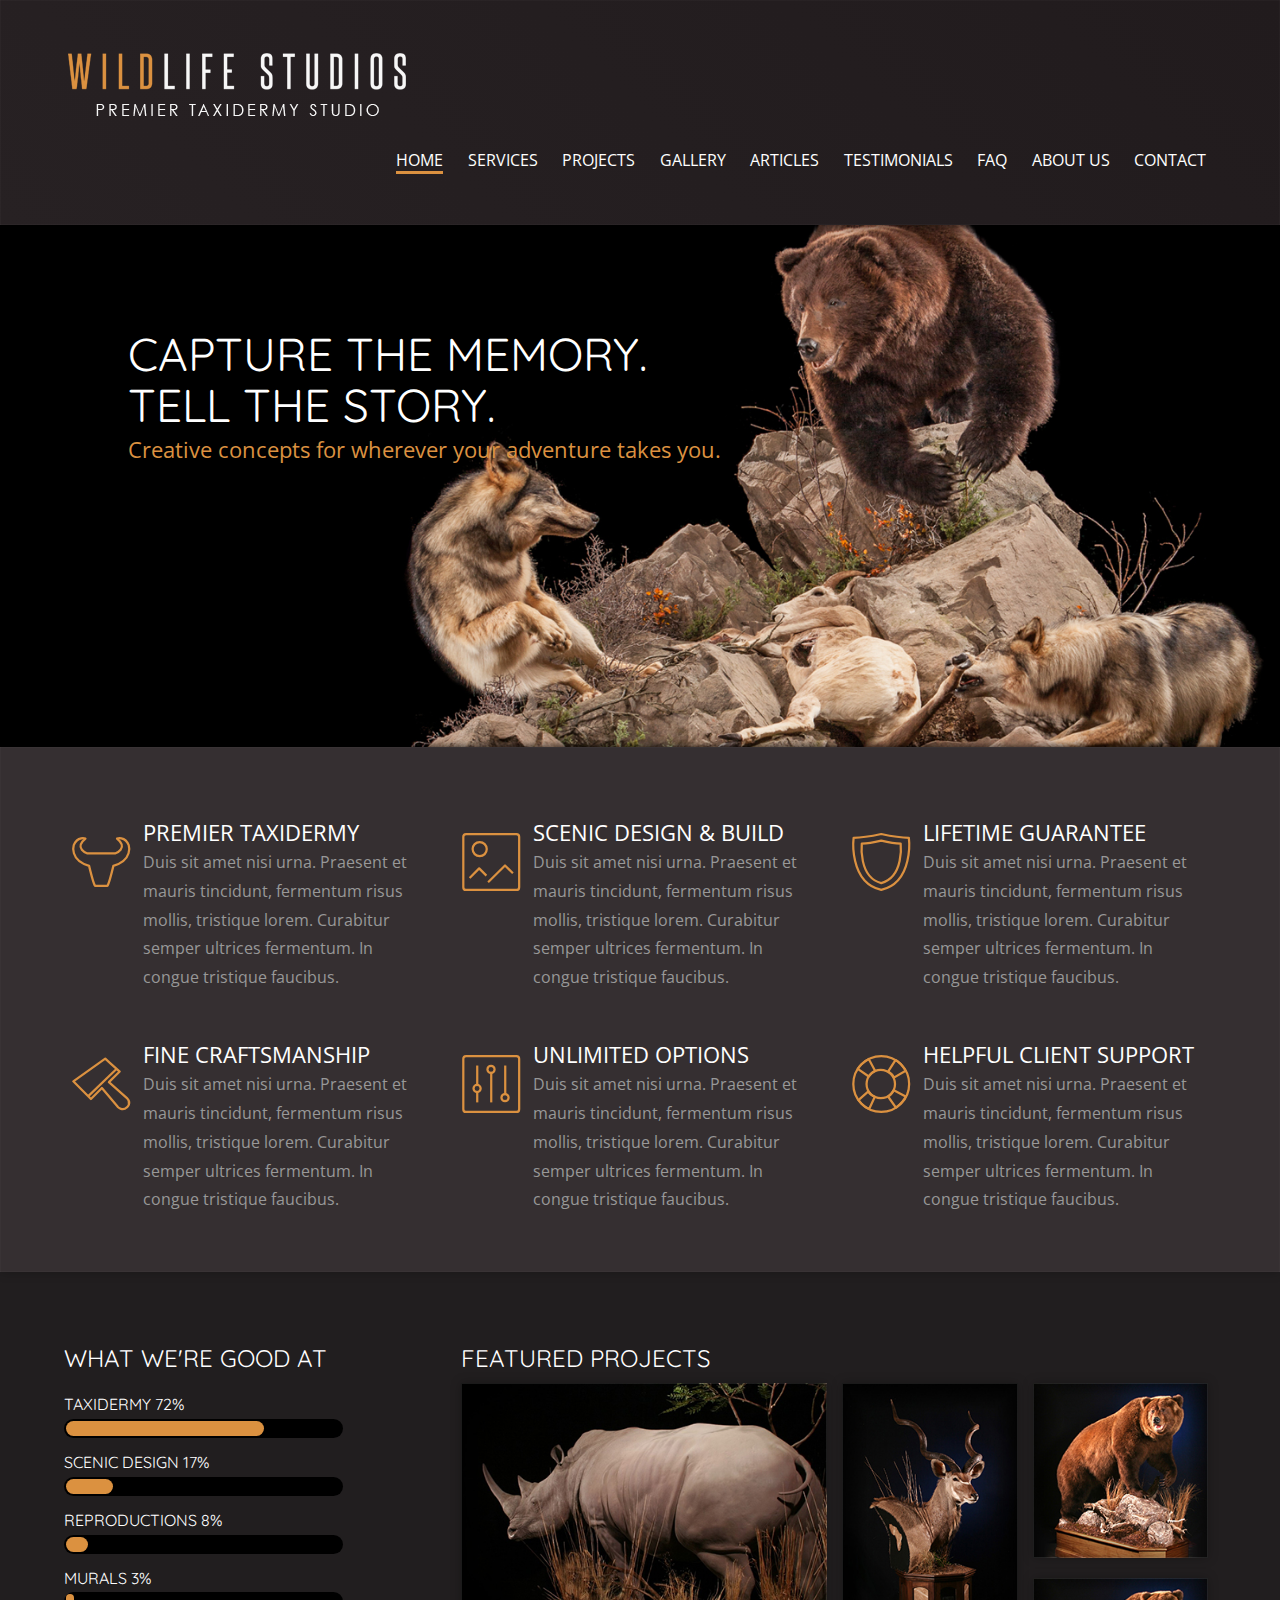
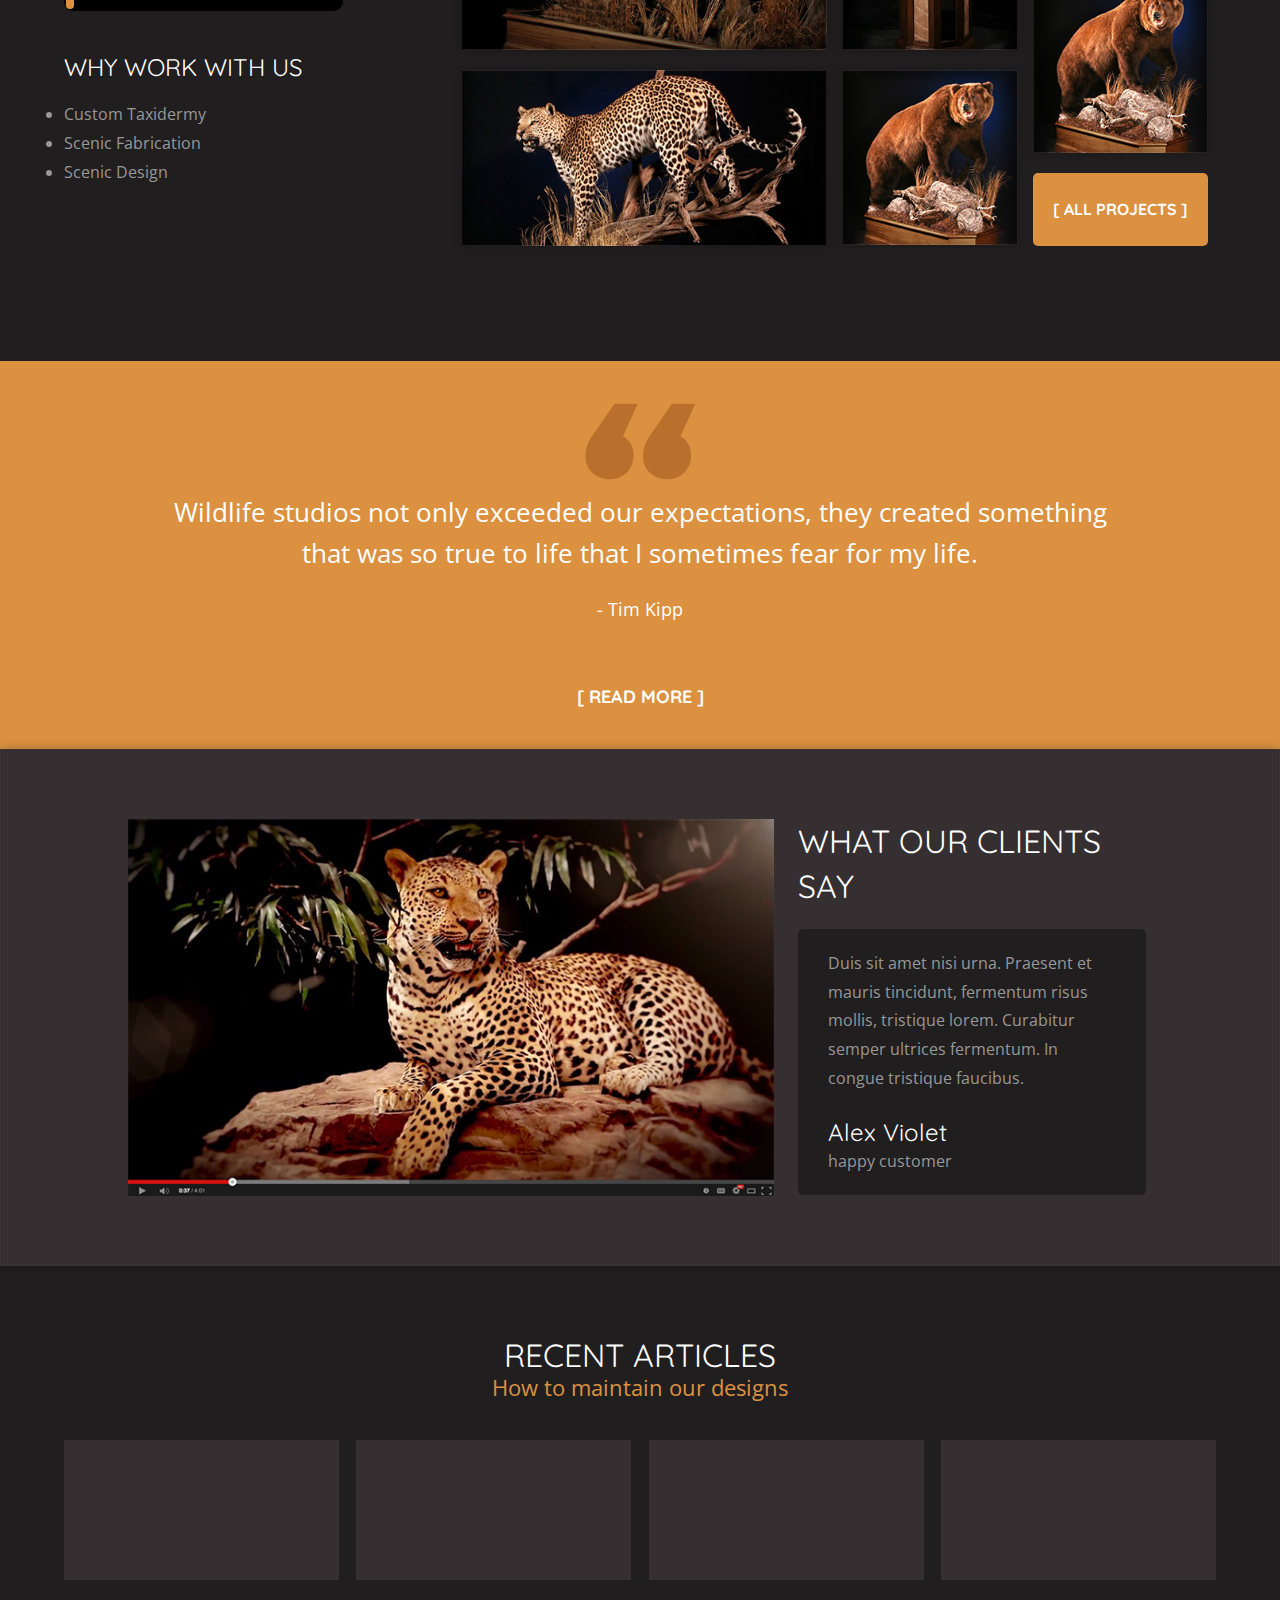
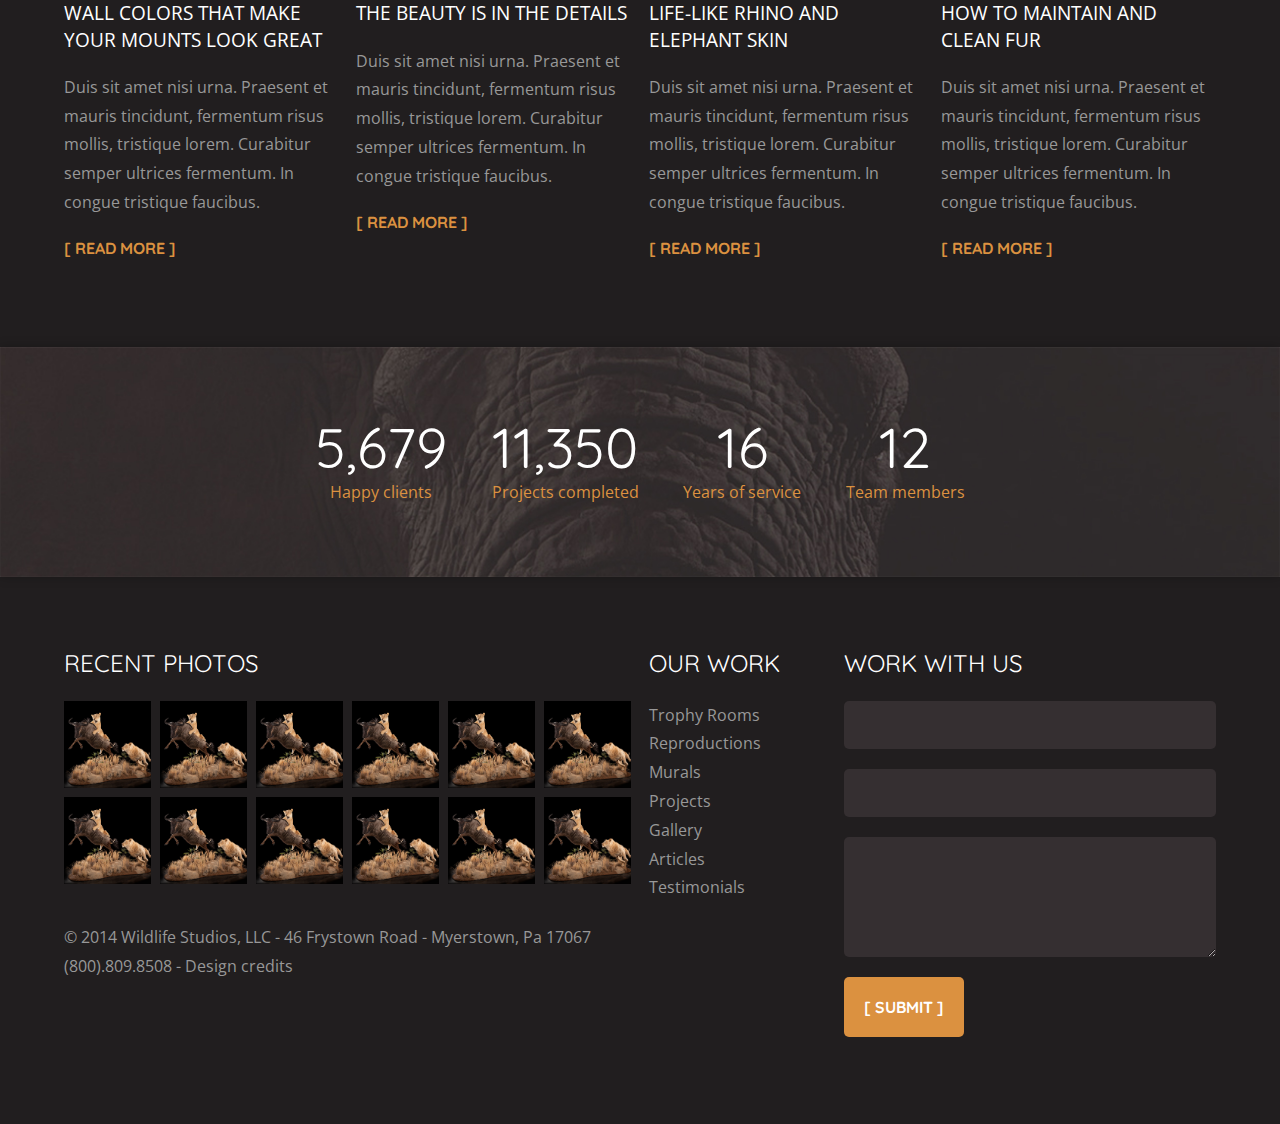
==== commit 00a7f434: "services" ====
--- a/index.html
+++ b/index.html
@@ -366,40 +366,100 @@
                 <h2>Recent Photos</h2>
                 <div class="group">
                     <div class="recent__thumb grid-1">
-                        
-                    </div>
-                    <div class="recent__thumb grid-1">
-                        
-                    </div>
-                    <div class="recent__thumb grid-1">
-                        
-                    </div>
-                    <div class="recent__thumb grid-1">
-                        
-                    </div>
-                    <div class="recent__thumb grid-1">
-                        
-                    </div>
-                    <div class="recent__thumb grid-1">
-                        
-                    </div>
-                    <div class="recent__thumb grid-1">
-                        
-                    </div>
-                    <div class="recent__thumb grid-1">
-                        
-                    </div>
-                    <div class="recent__thumb grid-1">
-                        
-                    </div>
-                    <div class="recent__thumb grid-1">
-                        
-                    </div>
-                    <div class="recent__thumb grid-1">
-                        
-                    </div>
-                    <div class="recent__thumb grid-1">
-                        
+                        <a href="">
+                        <img src="img/thumbnail.jpg" alt="">
+                        <div class="project__info">
+                            <svg version="1.1" id="Layer_1" xmlns="http://www.w3.org/2000/svg" xmlns:xlink="http://www.w3.org/1999/xlink" x="0px" y="0px" width="100px" height="100px" viewBox="0 0 100 100" style="enable-background:new 0 0 100 100;" xml:space="preserve"><path d="M87.9,16.3c0-0.2,0-0.3-0.1-0.5c0,0,0,0,0,0c-0.1-0.5-0.3-1-0.6-1.5c0,0-0.1-0.1-0.1-0.1c-0.1-0.2-0.3-0.4-0.4-0.5c0,0,0,0-0.1-0.1c0,0-0.1,0-0.1-0.1c-0.2-0.1-0.3-0.3-0.5-0.4c-0.1,0-0.1-0.1-0.2-0.1c-0.2-0.1-0.4-0.2-0.6-0.3c-0.1,0-0.1-0.1-0.2-0.1c-0.2-0.1-0.5-0.2-0.7-0.2c0,0-0.1,0-0.1,0c-0.3,0-0.5-0.1-0.8-0.1c0,0,0,0,0,0h-29c-2.4,0-4.3,1.9-4.3,4.3c0,2.4,1.9,4.3,4.3,4.3h18.6L56.5,37.7c-1.7,1.7-1.7,4.4,0,6.1c1.7,1.7,4.4,1.7,6.1,0l16.8-16.8l0,18.6c0,2.4,1.9,4.3,4.3,4.3S88,48,88,45.6v-29C88,16.5,87.9,16.4,87.9,16.3z"/><path d="M45.4,79.6H26.8l16.8-16.8c1.7-1.7,1.7-4.4,0-6.1c-1.7-1.7-4.4-1.7-6.1,0L20.7,73.5V54.9c0-2.4-1.9-4.3-4.3-4.3c-2.4,0-4.3,1.9-4.3,4.3v29c0,0.1,0,0.2,0,0.3c0,0.2,0,0.4,0.1,0.5c0,0,0,0,0,0c0.1,0.5,0.3,1,0.6,1.5c0,0,0.1,0.1,0.1,0.1c0.1,0.2,0.3,0.4,0.4,0.5c0,0,0,0,0.1,0.1c0,0,0.1,0,0.1,0.1c0.2,0.1,0.3,0.3,0.5,0.4c0.1,0,0.1,0.1,0.2,0.1c0.2,0.1,0.4,0.2,0.6,0.3c0.1,0,0.1,0,0.2,0.1c0.2,0.1,0.5,0.2,0.7,0.2c0,0,0,0,0.1,0c0.3,0,0.5,0.1,0.8,0.1c0,0,0,0,0,0h29c2.4,0,4.3-1.9,4.3-4.3C49.7,81.5,47.8,79.6,45.4,79.6z"/></svg>
+                        </div>
+                        </a>
+                    </div>
+                    <div class="recent__thumb grid-1">
+                        <a href="">
+                        <img src="img/thumbnail.jpg" alt="">
+                        <div class="project__info">
+                            <svg version="1.1" id="Layer_1" xmlns="http://www.w3.org/2000/svg" xmlns:xlink="http://www.w3.org/1999/xlink" x="0px" y="0px" width="100px" height="100px" viewBox="0 0 100 100" style="enable-background:new 0 0 100 100;" xml:space="preserve"><path d="M87.9,16.3c0-0.2,0-0.3-0.1-0.5c0,0,0,0,0,0c-0.1-0.5-0.3-1-0.6-1.5c0,0-0.1-0.1-0.1-0.1c-0.1-0.2-0.3-0.4-0.4-0.5c0,0,0,0-0.1-0.1c0,0-0.1,0-0.1-0.1c-0.2-0.1-0.3-0.3-0.5-0.4c-0.1,0-0.1-0.1-0.2-0.1c-0.2-0.1-0.4-0.2-0.6-0.3c-0.1,0-0.1-0.1-0.2-0.1c-0.2-0.1-0.5-0.2-0.7-0.2c0,0-0.1,0-0.1,0c-0.3,0-0.5-0.1-0.8-0.1c0,0,0,0,0,0h-29c-2.4,0-4.3,1.9-4.3,4.3c0,2.4,1.9,4.3,4.3,4.3h18.6L56.5,37.7c-1.7,1.7-1.7,4.4,0,6.1c1.7,1.7,4.4,1.7,6.1,0l16.8-16.8l0,18.6c0,2.4,1.9,4.3,4.3,4.3S88,48,88,45.6v-29C88,16.5,87.9,16.4,87.9,16.3z"/><path d="M45.4,79.6H26.8l16.8-16.8c1.7-1.7,1.7-4.4,0-6.1c-1.7-1.7-4.4-1.7-6.1,0L20.7,73.5V54.9c0-2.4-1.9-4.3-4.3-4.3c-2.4,0-4.3,1.9-4.3,4.3v29c0,0.1,0,0.2,0,0.3c0,0.2,0,0.4,0.1,0.5c0,0,0,0,0,0c0.1,0.5,0.3,1,0.6,1.5c0,0,0.1,0.1,0.1,0.1c0.1,0.2,0.3,0.4,0.4,0.5c0,0,0,0,0.1,0.1c0,0,0.1,0,0.1,0.1c0.2,0.1,0.3,0.3,0.5,0.4c0.1,0,0.1,0.1,0.2,0.1c0.2,0.1,0.4,0.2,0.6,0.3c0.1,0,0.1,0,0.2,0.1c0.2,0.1,0.5,0.2,0.7,0.2c0,0,0,0,0.1,0c0.3,0,0.5,0.1,0.8,0.1c0,0,0,0,0,0h29c2.4,0,4.3-1.9,4.3-4.3C49.7,81.5,47.8,79.6,45.4,79.6z"/></svg>
+                        </div>
+                        </a>
+                    </div>
+                    <div class="recent__thumb grid-1">
+                        <a href="">
+                        <img src="img/thumbnail.jpg" alt="">
+                        <div class="project__info">
+                            <svg version="1.1" id="Layer_1" xmlns="http://www.w3.org/2000/svg" xmlns:xlink="http://www.w3.org/1999/xlink" x="0px" y="0px" width="100px" height="100px" viewBox="0 0 100 100" style="enable-background:new 0 0 100 100;" xml:space="preserve"><path d="M87.9,16.3c0-0.2,0-0.3-0.1-0.5c0,0,0,0,0,0c-0.1-0.5-0.3-1-0.6-1.5c0,0-0.1-0.1-0.1-0.1c-0.1-0.2-0.3-0.4-0.4-0.5c0,0,0,0-0.1-0.1c0,0-0.1,0-0.1-0.1c-0.2-0.1-0.3-0.3-0.5-0.4c-0.1,0-0.1-0.1-0.2-0.1c-0.2-0.1-0.4-0.2-0.6-0.3c-0.1,0-0.1-0.1-0.2-0.1c-0.2-0.1-0.5-0.2-0.7-0.2c0,0-0.1,0-0.1,0c-0.3,0-0.5-0.1-0.8-0.1c0,0,0,0,0,0h-29c-2.4,0-4.3,1.9-4.3,4.3c0,2.4,1.9,4.3,4.3,4.3h18.6L56.5,37.7c-1.7,1.7-1.7,4.4,0,6.1c1.7,1.7,4.4,1.7,6.1,0l16.8-16.8l0,18.6c0,2.4,1.9,4.3,4.3,4.3S88,48,88,45.6v-29C88,16.5,87.9,16.4,87.9,16.3z"/><path d="M45.4,79.6H26.8l16.8-16.8c1.7-1.7,1.7-4.4,0-6.1c-1.7-1.7-4.4-1.7-6.1,0L20.7,73.5V54.9c0-2.4-1.9-4.3-4.3-4.3c-2.4,0-4.3,1.9-4.3,4.3v29c0,0.1,0,0.2,0,0.3c0,0.2,0,0.4,0.1,0.5c0,0,0,0,0,0c0.1,0.5,0.3,1,0.6,1.5c0,0,0.1,0.1,0.1,0.1c0.1,0.2,0.3,0.4,0.4,0.5c0,0,0,0,0.1,0.1c0,0,0.1,0,0.1,0.1c0.2,0.1,0.3,0.3,0.5,0.4c0.1,0,0.1,0.1,0.2,0.1c0.2,0.1,0.4,0.2,0.6,0.3c0.1,0,0.1,0,0.2,0.1c0.2,0.1,0.5,0.2,0.7,0.2c0,0,0,0,0.1,0c0.3,0,0.5,0.1,0.8,0.1c0,0,0,0,0,0h29c2.4,0,4.3-1.9,4.3-4.3C49.7,81.5,47.8,79.6,45.4,79.6z"/></svg>
+                        </div>
+                        </a>
+                    </div>
+                    <div class="recent__thumb grid-1">
+                        <a href="">
+                        <img src="img/thumbnail.jpg" alt="">
+                        <div class="project__info">
+                            <svg version="1.1" id="Layer_1" xmlns="http://www.w3.org/2000/svg" xmlns:xlink="http://www.w3.org/1999/xlink" x="0px" y="0px" width="100px" height="100px" viewBox="0 0 100 100" style="enable-background:new 0 0 100 100;" xml:space="preserve"><path d="M87.9,16.3c0-0.2,0-0.3-0.1-0.5c0,0,0,0,0,0c-0.1-0.5-0.3-1-0.6-1.5c0,0-0.1-0.1-0.1-0.1c-0.1-0.2-0.3-0.4-0.4-0.5c0,0,0,0-0.1-0.1c0,0-0.1,0-0.1-0.1c-0.2-0.1-0.3-0.3-0.5-0.4c-0.1,0-0.1-0.1-0.2-0.1c-0.2-0.1-0.4-0.2-0.6-0.3c-0.1,0-0.1-0.1-0.2-0.1c-0.2-0.1-0.5-0.2-0.7-0.2c0,0-0.1,0-0.1,0c-0.3,0-0.5-0.1-0.8-0.1c0,0,0,0,0,0h-29c-2.4,0-4.3,1.9-4.3,4.3c0,2.4,1.9,4.3,4.3,4.3h18.6L56.5,37.7c-1.7,1.7-1.7,4.4,0,6.1c1.7,1.7,4.4,1.7,6.1,0l16.8-16.8l0,18.6c0,2.4,1.9,4.3,4.3,4.3S88,48,88,45.6v-29C88,16.5,87.9,16.4,87.9,16.3z"/><path d="M45.4,79.6H26.8l16.8-16.8c1.7-1.7,1.7-4.4,0-6.1c-1.7-1.7-4.4-1.7-6.1,0L20.7,73.5V54.9c0-2.4-1.9-4.3-4.3-4.3c-2.4,0-4.3,1.9-4.3,4.3v29c0,0.1,0,0.2,0,0.3c0,0.2,0,0.4,0.1,0.5c0,0,0,0,0,0c0.1,0.5,0.3,1,0.6,1.5c0,0,0.1,0.1,0.1,0.1c0.1,0.2,0.3,0.4,0.4,0.5c0,0,0,0,0.1,0.1c0,0,0.1,0,0.1,0.1c0.2,0.1,0.3,0.3,0.5,0.4c0.1,0,0.1,0.1,0.2,0.1c0.2,0.1,0.4,0.2,0.6,0.3c0.1,0,0.1,0,0.2,0.1c0.2,0.1,0.5,0.2,0.7,0.2c0,0,0,0,0.1,0c0.3,0,0.5,0.1,0.8,0.1c0,0,0,0,0,0h29c2.4,0,4.3-1.9,4.3-4.3C49.7,81.5,47.8,79.6,45.4,79.6z"/></svg>
+                        </div>
+                        </a>
+                    </div>
+                    <div class="recent__thumb grid-1">
+                        <a href="">
+                        <img src="img/thumbnail.jpg" alt="">
+                        <div class="project__info">
+                            <svg version="1.1" id="Layer_1" xmlns="http://www.w3.org/2000/svg" xmlns:xlink="http://www.w3.org/1999/xlink" x="0px" y="0px" width="100px" height="100px" viewBox="0 0 100 100" style="enable-background:new 0 0 100 100;" xml:space="preserve"><path d="M87.9,16.3c0-0.2,0-0.3-0.1-0.5c0,0,0,0,0,0c-0.1-0.5-0.3-1-0.6-1.5c0,0-0.1-0.1-0.1-0.1c-0.1-0.2-0.3-0.4-0.4-0.5c0,0,0,0-0.1-0.1c0,0-0.1,0-0.1-0.1c-0.2-0.1-0.3-0.3-0.5-0.4c-0.1,0-0.1-0.1-0.2-0.1c-0.2-0.1-0.4-0.2-0.6-0.3c-0.1,0-0.1-0.1-0.2-0.1c-0.2-0.1-0.5-0.2-0.7-0.2c0,0-0.1,0-0.1,0c-0.3,0-0.5-0.1-0.8-0.1c0,0,0,0,0,0h-29c-2.4,0-4.3,1.9-4.3,4.3c0,2.4,1.9,4.3,4.3,4.3h18.6L56.5,37.7c-1.7,1.7-1.7,4.4,0,6.1c1.7,1.7,4.4,1.7,6.1,0l16.8-16.8l0,18.6c0,2.4,1.9,4.3,4.3,4.3S88,48,88,45.6v-29C88,16.5,87.9,16.4,87.9,16.3z"/><path d="M45.4,79.6H26.8l16.8-16.8c1.7-1.7,1.7-4.4,0-6.1c-1.7-1.7-4.4-1.7-6.1,0L20.7,73.5V54.9c0-2.4-1.9-4.3-4.3-4.3c-2.4,0-4.3,1.9-4.3,4.3v29c0,0.1,0,0.2,0,0.3c0,0.2,0,0.4,0.1,0.5c0,0,0,0,0,0c0.1,0.5,0.3,1,0.6,1.5c0,0,0.1,0.1,0.1,0.1c0.1,0.2,0.3,0.4,0.4,0.5c0,0,0,0,0.1,0.1c0,0,0.1,0,0.1,0.1c0.2,0.1,0.3,0.3,0.5,0.4c0.1,0,0.1,0.1,0.2,0.1c0.2,0.1,0.4,0.2,0.6,0.3c0.1,0,0.1,0,0.2,0.1c0.2,0.1,0.5,0.2,0.7,0.2c0,0,0,0,0.1,0c0.3,0,0.5,0.1,0.8,0.1c0,0,0,0,0,0h29c2.4,0,4.3-1.9,4.3-4.3C49.7,81.5,47.8,79.6,45.4,79.6z"/></svg>
+                        </div>
+                        </a>
+                    </div>
+                    <div class="recent__thumb grid-1">
+                        <a href="">
+                        <img src="img/thumbnail.jpg" alt="">
+                        <div class="project__info">
+                            <svg version="1.1" id="Layer_1" xmlns="http://www.w3.org/2000/svg" xmlns:xlink="http://www.w3.org/1999/xlink" x="0px" y="0px" width="100px" height="100px" viewBox="0 0 100 100" style="enable-background:new 0 0 100 100;" xml:space="preserve"><path d="M87.9,16.3c0-0.2,0-0.3-0.1-0.5c0,0,0,0,0,0c-0.1-0.5-0.3-1-0.6-1.5c0,0-0.1-0.1-0.1-0.1c-0.1-0.2-0.3-0.4-0.4-0.5c0,0,0,0-0.1-0.1c0,0-0.1,0-0.1-0.1c-0.2-0.1-0.3-0.3-0.5-0.4c-0.1,0-0.1-0.1-0.2-0.1c-0.2-0.1-0.4-0.2-0.6-0.3c-0.1,0-0.1-0.1-0.2-0.1c-0.2-0.1-0.5-0.2-0.7-0.2c0,0-0.1,0-0.1,0c-0.3,0-0.5-0.1-0.8-0.1c0,0,0,0,0,0h-29c-2.4,0-4.3,1.9-4.3,4.3c0,2.4,1.9,4.3,4.3,4.3h18.6L56.5,37.7c-1.7,1.7-1.7,4.4,0,6.1c1.7,1.7,4.4,1.7,6.1,0l16.8-16.8l0,18.6c0,2.4,1.9,4.3,4.3,4.3S88,48,88,45.6v-29C88,16.5,87.9,16.4,87.9,16.3z"/><path d="M45.4,79.6H26.8l16.8-16.8c1.7-1.7,1.7-4.4,0-6.1c-1.7-1.7-4.4-1.7-6.1,0L20.7,73.5V54.9c0-2.4-1.9-4.3-4.3-4.3c-2.4,0-4.3,1.9-4.3,4.3v29c0,0.1,0,0.2,0,0.3c0,0.2,0,0.4,0.1,0.5c0,0,0,0,0,0c0.1,0.5,0.3,1,0.6,1.5c0,0,0.1,0.1,0.1,0.1c0.1,0.2,0.3,0.4,0.4,0.5c0,0,0,0,0.1,0.1c0,0,0.1,0,0.1,0.1c0.2,0.1,0.3,0.3,0.5,0.4c0.1,0,0.1,0.1,0.2,0.1c0.2,0.1,0.4,0.2,0.6,0.3c0.1,0,0.1,0,0.2,0.1c0.2,0.1,0.5,0.2,0.7,0.2c0,0,0,0,0.1,0c0.3,0,0.5,0.1,0.8,0.1c0,0,0,0,0,0h29c2.4,0,4.3-1.9,4.3-4.3C49.7,81.5,47.8,79.6,45.4,79.6z"/></svg>
+                        </div>
+                        </a>
+                    </div>
+                    <div class="recent__thumb grid-1">
+                        <a href="">
+                        <img src="img/thumbnail.jpg" alt="">
+                        <div class="project__info">
+                            <svg version="1.1" id="Layer_1" xmlns="http://www.w3.org/2000/svg" xmlns:xlink="http://www.w3.org/1999/xlink" x="0px" y="0px" width="100px" height="100px" viewBox="0 0 100 100" style="enable-background:new 0 0 100 100;" xml:space="preserve"><path d="M87.9,16.3c0-0.2,0-0.3-0.1-0.5c0,0,0,0,0,0c-0.1-0.5-0.3-1-0.6-1.5c0,0-0.1-0.1-0.1-0.1c-0.1-0.2-0.3-0.4-0.4-0.5c0,0,0,0-0.1-0.1c0,0-0.1,0-0.1-0.1c-0.2-0.1-0.3-0.3-0.5-0.4c-0.1,0-0.1-0.1-0.2-0.1c-0.2-0.1-0.4-0.2-0.6-0.3c-0.1,0-0.1-0.1-0.2-0.1c-0.2-0.1-0.5-0.2-0.7-0.2c0,0-0.1,0-0.1,0c-0.3,0-0.5-0.1-0.8-0.1c0,0,0,0,0,0h-29c-2.4,0-4.3,1.9-4.3,4.3c0,2.4,1.9,4.3,4.3,4.3h18.6L56.5,37.7c-1.7,1.7-1.7,4.4,0,6.1c1.7,1.7,4.4,1.7,6.1,0l16.8-16.8l0,18.6c0,2.4,1.9,4.3,4.3,4.3S88,48,88,45.6v-29C88,16.5,87.9,16.4,87.9,16.3z"/><path d="M45.4,79.6H26.8l16.8-16.8c1.7-1.7,1.7-4.4,0-6.1c-1.7-1.7-4.4-1.7-6.1,0L20.7,73.5V54.9c0-2.4-1.9-4.3-4.3-4.3c-2.4,0-4.3,1.9-4.3,4.3v29c0,0.1,0,0.2,0,0.3c0,0.2,0,0.4,0.1,0.5c0,0,0,0,0,0c0.1,0.5,0.3,1,0.6,1.5c0,0,0.1,0.1,0.1,0.1c0.1,0.2,0.3,0.4,0.4,0.5c0,0,0,0,0.1,0.1c0,0,0.1,0,0.1,0.1c0.2,0.1,0.3,0.3,0.5,0.4c0.1,0,0.1,0.1,0.2,0.1c0.2,0.1,0.4,0.2,0.6,0.3c0.1,0,0.1,0,0.2,0.1c0.2,0.1,0.5,0.2,0.7,0.2c0,0,0,0,0.1,0c0.3,0,0.5,0.1,0.8,0.1c0,0,0,0,0,0h29c2.4,0,4.3-1.9,4.3-4.3C49.7,81.5,47.8,79.6,45.4,79.6z"/></svg>
+                        </div>
+                        </a>
+                    </div>
+                    <div class="recent__thumb grid-1">
+                        <a href="">
+                        <img src="img/thumbnail.jpg" alt="">
+                        <div class="project__info">
+                            <svg version="1.1" id="Layer_1" xmlns="http://www.w3.org/2000/svg" xmlns:xlink="http://www.w3.org/1999/xlink" x="0px" y="0px" width="100px" height="100px" viewBox="0 0 100 100" style="enable-background:new 0 0 100 100;" xml:space="preserve"><path d="M87.9,16.3c0-0.2,0-0.3-0.1-0.5c0,0,0,0,0,0c-0.1-0.5-0.3-1-0.6-1.5c0,0-0.1-0.1-0.1-0.1c-0.1-0.2-0.3-0.4-0.4-0.5c0,0,0,0-0.1-0.1c0,0-0.1,0-0.1-0.1c-0.2-0.1-0.3-0.3-0.5-0.4c-0.1,0-0.1-0.1-0.2-0.1c-0.2-0.1-0.4-0.2-0.6-0.3c-0.1,0-0.1-0.1-0.2-0.1c-0.2-0.1-0.5-0.2-0.7-0.2c0,0-0.1,0-0.1,0c-0.3,0-0.5-0.1-0.8-0.1c0,0,0,0,0,0h-29c-2.4,0-4.3,1.9-4.3,4.3c0,2.4,1.9,4.3,4.3,4.3h18.6L56.5,37.7c-1.7,1.7-1.7,4.4,0,6.1c1.7,1.7,4.4,1.7,6.1,0l16.8-16.8l0,18.6c0,2.4,1.9,4.3,4.3,4.3S88,48,88,45.6v-29C88,16.5,87.9,16.4,87.9,16.3z"/><path d="M45.4,79.6H26.8l16.8-16.8c1.7-1.7,1.7-4.4,0-6.1c-1.7-1.7-4.4-1.7-6.1,0L20.7,73.5V54.9c0-2.4-1.9-4.3-4.3-4.3c-2.4,0-4.3,1.9-4.3,4.3v29c0,0.1,0,0.2,0,0.3c0,0.2,0,0.4,0.1,0.5c0,0,0,0,0,0c0.1,0.5,0.3,1,0.6,1.5c0,0,0.1,0.1,0.1,0.1c0.1,0.2,0.3,0.4,0.4,0.5c0,0,0,0,0.1,0.1c0,0,0.1,0,0.1,0.1c0.2,0.1,0.3,0.3,0.5,0.4c0.1,0,0.1,0.1,0.2,0.1c0.2,0.1,0.4,0.2,0.6,0.3c0.1,0,0.1,0,0.2,0.1c0.2,0.1,0.5,0.2,0.7,0.2c0,0,0,0,0.1,0c0.3,0,0.5,0.1,0.8,0.1c0,0,0,0,0,0h29c2.4,0,4.3-1.9,4.3-4.3C49.7,81.5,47.8,79.6,45.4,79.6z"/></svg>
+                        </div>
+                        </a>
+                    </div>
+                    <div class="recent__thumb grid-1">
+                        <a href="">
+                        <img src="img/thumbnail.jpg" alt="">
+                        <div class="project__info">
+                            <svg version="1.1" id="Layer_1" xmlns="http://www.w3.org/2000/svg" xmlns:xlink="http://www.w3.org/1999/xlink" x="0px" y="0px" width="100px" height="100px" viewBox="0 0 100 100" style="enable-background:new 0 0 100 100;" xml:space="preserve"><path d="M87.9,16.3c0-0.2,0-0.3-0.1-0.5c0,0,0,0,0,0c-0.1-0.5-0.3-1-0.6-1.5c0,0-0.1-0.1-0.1-0.1c-0.1-0.2-0.3-0.4-0.4-0.5c0,0,0,0-0.1-0.1c0,0-0.1,0-0.1-0.1c-0.2-0.1-0.3-0.3-0.5-0.4c-0.1,0-0.1-0.1-0.2-0.1c-0.2-0.1-0.4-0.2-0.6-0.3c-0.1,0-0.1-0.1-0.2-0.1c-0.2-0.1-0.5-0.2-0.7-0.2c0,0-0.1,0-0.1,0c-0.3,0-0.5-0.1-0.8-0.1c0,0,0,0,0,0h-29c-2.4,0-4.3,1.9-4.3,4.3c0,2.4,1.9,4.3,4.3,4.3h18.6L56.5,37.7c-1.7,1.7-1.7,4.4,0,6.1c1.7,1.7,4.4,1.7,6.1,0l16.8-16.8l0,18.6c0,2.4,1.9,4.3,4.3,4.3S88,48,88,45.6v-29C88,16.5,87.9,16.4,87.9,16.3z"/><path d="M45.4,79.6H26.8l16.8-16.8c1.7-1.7,1.7-4.4,0-6.1c-1.7-1.7-4.4-1.7-6.1,0L20.7,73.5V54.9c0-2.4-1.9-4.3-4.3-4.3c-2.4,0-4.3,1.9-4.3,4.3v29c0,0.1,0,0.2,0,0.3c0,0.2,0,0.4,0.1,0.5c0,0,0,0,0,0c0.1,0.5,0.3,1,0.6,1.5c0,0,0.1,0.1,0.1,0.1c0.1,0.2,0.3,0.4,0.4,0.5c0,0,0,0,0.1,0.1c0,0,0.1,0,0.1,0.1c0.2,0.1,0.3,0.3,0.5,0.4c0.1,0,0.1,0.1,0.2,0.1c0.2,0.1,0.4,0.2,0.6,0.3c0.1,0,0.1,0,0.2,0.1c0.2,0.1,0.5,0.2,0.7,0.2c0,0,0,0,0.1,0c0.3,0,0.5,0.1,0.8,0.1c0,0,0,0,0,0h29c2.4,0,4.3-1.9,4.3-4.3C49.7,81.5,47.8,79.6,45.4,79.6z"/></svg>
+                        </div>
+                        </a>
+                    </div>
+                    <div class="recent__thumb grid-1">
+                        <a href="">
+                        <img src="img/thumbnail.jpg" alt="">
+                        <div class="project__info">
+                            <svg version="1.1" id="Layer_1" xmlns="http://www.w3.org/2000/svg" xmlns:xlink="http://www.w3.org/1999/xlink" x="0px" y="0px" width="100px" height="100px" viewBox="0 0 100 100" style="enable-background:new 0 0 100 100;" xml:space="preserve"><path d="M87.9,16.3c0-0.2,0-0.3-0.1-0.5c0,0,0,0,0,0c-0.1-0.5-0.3-1-0.6-1.5c0,0-0.1-0.1-0.1-0.1c-0.1-0.2-0.3-0.4-0.4-0.5c0,0,0,0-0.1-0.1c0,0-0.1,0-0.1-0.1c-0.2-0.1-0.3-0.3-0.5-0.4c-0.1,0-0.1-0.1-0.2-0.1c-0.2-0.1-0.4-0.2-0.6-0.3c-0.1,0-0.1-0.1-0.2-0.1c-0.2-0.1-0.5-0.2-0.7-0.2c0,0-0.1,0-0.1,0c-0.3,0-0.5-0.1-0.8-0.1c0,0,0,0,0,0h-29c-2.4,0-4.3,1.9-4.3,4.3c0,2.4,1.9,4.3,4.3,4.3h18.6L56.5,37.7c-1.7,1.7-1.7,4.4,0,6.1c1.7,1.7,4.4,1.7,6.1,0l16.8-16.8l0,18.6c0,2.4,1.9,4.3,4.3,4.3S88,48,88,45.6v-29C88,16.5,87.9,16.4,87.9,16.3z"/><path d="M45.4,79.6H26.8l16.8-16.8c1.7-1.7,1.7-4.4,0-6.1c-1.7-1.7-4.4-1.7-6.1,0L20.7,73.5V54.9c0-2.4-1.9-4.3-4.3-4.3c-2.4,0-4.3,1.9-4.3,4.3v29c0,0.1,0,0.2,0,0.3c0,0.2,0,0.4,0.1,0.5c0,0,0,0,0,0c0.1,0.5,0.3,1,0.6,1.5c0,0,0.1,0.1,0.1,0.1c0.1,0.2,0.3,0.4,0.4,0.5c0,0,0,0,0.1,0.1c0,0,0.1,0,0.1,0.1c0.2,0.1,0.3,0.3,0.5,0.4c0.1,0,0.1,0.1,0.2,0.1c0.2,0.1,0.4,0.2,0.6,0.3c0.1,0,0.1,0,0.2,0.1c0.2,0.1,0.5,0.2,0.7,0.2c0,0,0,0,0.1,0c0.3,0,0.5,0.1,0.8,0.1c0,0,0,0,0,0h29c2.4,0,4.3-1.9,4.3-4.3C49.7,81.5,47.8,79.6,45.4,79.6z"/></svg>
+                        </div>
+                        </a>
+                    </div>
+                    <div class="recent__thumb grid-1">
+                        <a href="">
+                        <img src="img/thumbnail.jpg" alt="">
+                        <div class="project__info">
+                            <svg version="1.1" id="Layer_1" xmlns="http://www.w3.org/2000/svg" xmlns:xlink="http://www.w3.org/1999/xlink" x="0px" y="0px" width="100px" height="100px" viewBox="0 0 100 100" style="enable-background:new 0 0 100 100;" xml:space="preserve"><path d="M87.9,16.3c0-0.2,0-0.3-0.1-0.5c0,0,0,0,0,0c-0.1-0.5-0.3-1-0.6-1.5c0,0-0.1-0.1-0.1-0.1c-0.1-0.2-0.3-0.4-0.4-0.5c0,0,0,0-0.1-0.1c0,0-0.1,0-0.1-0.1c-0.2-0.1-0.3-0.3-0.5-0.4c-0.1,0-0.1-0.1-0.2-0.1c-0.2-0.1-0.4-0.2-0.6-0.3c-0.1,0-0.1-0.1-0.2-0.1c-0.2-0.1-0.5-0.2-0.7-0.2c0,0-0.1,0-0.1,0c-0.3,0-0.5-0.1-0.8-0.1c0,0,0,0,0,0h-29c-2.4,0-4.3,1.9-4.3,4.3c0,2.4,1.9,4.3,4.3,4.3h18.6L56.5,37.7c-1.7,1.7-1.7,4.4,0,6.1c1.7,1.7,4.4,1.7,6.1,0l16.8-16.8l0,18.6c0,2.4,1.9,4.3,4.3,4.3S88,48,88,45.6v-29C88,16.5,87.9,16.4,87.9,16.3z"/><path d="M45.4,79.6H26.8l16.8-16.8c1.7-1.7,1.7-4.4,0-6.1c-1.7-1.7-4.4-1.7-6.1,0L20.7,73.5V54.9c0-2.4-1.9-4.3-4.3-4.3c-2.4,0-4.3,1.9-4.3,4.3v29c0,0.1,0,0.2,0,0.3c0,0.2,0,0.4,0.1,0.5c0,0,0,0,0,0c0.1,0.5,0.3,1,0.6,1.5c0,0,0.1,0.1,0.1,0.1c0.1,0.2,0.3,0.4,0.4,0.5c0,0,0,0,0.1,0.1c0,0,0.1,0,0.1,0.1c0.2,0.1,0.3,0.3,0.5,0.4c0.1,0,0.1,0.1,0.2,0.1c0.2,0.1,0.4,0.2,0.6,0.3c0.1,0,0.1,0,0.2,0.1c0.2,0.1,0.5,0.2,0.7,0.2c0,0,0,0,0.1,0c0.3,0,0.5,0.1,0.8,0.1c0,0,0,0,0,0h29c2.4,0,4.3-1.9,4.3-4.3C49.7,81.5,47.8,79.6,45.4,79.6z"/></svg>
+                        </div>
+                        </a>
+                    </div>
+                    <div class="recent__thumb grid-1">
+                        <a href="">
+                        <img src="img/thumbnail.jpg" alt="">
+                        <div class="project__info">
+                            <svg version="1.1" id="Layer_1" xmlns="http://www.w3.org/2000/svg" xmlns:xlink="http://www.w3.org/1999/xlink" x="0px" y="0px" width="100px" height="100px" viewBox="0 0 100 100" style="enable-background:new 0 0 100 100;" xml:space="preserve"><path d="M87.9,16.3c0-0.2,0-0.3-0.1-0.5c0,0,0,0,0,0c-0.1-0.5-0.3-1-0.6-1.5c0,0-0.1-0.1-0.1-0.1c-0.1-0.2-0.3-0.4-0.4-0.5c0,0,0,0-0.1-0.1c0,0-0.1,0-0.1-0.1c-0.2-0.1-0.3-0.3-0.5-0.4c-0.1,0-0.1-0.1-0.2-0.1c-0.2-0.1-0.4-0.2-0.6-0.3c-0.1,0-0.1-0.1-0.2-0.1c-0.2-0.1-0.5-0.2-0.7-0.2c0,0-0.1,0-0.1,0c-0.3,0-0.5-0.1-0.8-0.1c0,0,0,0,0,0h-29c-2.4,0-4.3,1.9-4.3,4.3c0,2.4,1.9,4.3,4.3,4.3h18.6L56.5,37.7c-1.7,1.7-1.7,4.4,0,6.1c1.7,1.7,4.4,1.7,6.1,0l16.8-16.8l0,18.6c0,2.4,1.9,4.3,4.3,4.3S88,48,88,45.6v-29C88,16.5,87.9,16.4,87.9,16.3z"/><path d="M45.4,79.6H26.8l16.8-16.8c1.7-1.7,1.7-4.4,0-6.1c-1.7-1.7-4.4-1.7-6.1,0L20.7,73.5V54.9c0-2.4-1.9-4.3-4.3-4.3c-2.4,0-4.3,1.9-4.3,4.3v29c0,0.1,0,0.2,0,0.3c0,0.2,0,0.4,0.1,0.5c0,0,0,0,0,0c0.1,0.5,0.3,1,0.6,1.5c0,0,0.1,0.1,0.1,0.1c0.1,0.2,0.3,0.4,0.4,0.5c0,0,0,0,0.1,0.1c0,0,0.1,0,0.1,0.1c0.2,0.1,0.3,0.3,0.5,0.4c0.1,0,0.1,0.1,0.2,0.1c0.2,0.1,0.4,0.2,0.6,0.3c0.1,0,0.1,0,0.2,0.1c0.2,0.1,0.5,0.2,0.7,0.2c0,0,0,0,0.1,0c0.3,0,0.5,0.1,0.8,0.1c0,0,0,0,0,0h29c2.4,0,4.3-1.9,4.3-4.3C49.7,81.5,47.8,79.6,45.4,79.6z"/></svg>
+                        </div>
+                        </a>
                     </div>
 
                 </div>
--- a/css/main.css
+++ b/css/main.css
@@ -531,11 +531,14 @@
       text-transform: uppercase;
       text-decoration: none;
       margin: 0 10px; }
+      nav[role=navigation] li a:hover, nav[role=navigation] li a:focus {
+        border-bottom: 3px solid #db9140; }
 
 .phantom {
   position: fixed;
   top: 0;
   z-index: 2;
+  display: none;
   padding: 20px 5% !important; }
   .phantom nav[role=navigation] {
     margin: 5px 0 0; }
@@ -583,6 +586,9 @@
     display: inline-block;
     vertical-align: top;
     margin-top: -5px; }
+
+.service__list li {
+  margin-left: 20px !important; }
 
 @keyframes draw {
   to {
@@ -818,8 +824,15 @@
   color: #db9140; }
 
 .recent__thumb {
-  height: 100px;
-  background-color: #352f31; }
+  background-color: #352f31;
+  position: relative; }
+  .recent__thumb img {
+    width: 100%; }
+  .recent__thumb:hover .project__info, .recent__thumb:focus .project__info {
+    opacity: 0.92; }
+    .recent__thumb:hover .project__info svg, .recent__thumb:focus .project__info svg {
+      opacity: 1;
+      width: 35px; }
 
 .sitemap--work li {
   list-style: none; }
@@ -870,8 +883,27 @@
   margin-bottom: 20px; }
 
 .gallery__thumbnail {
-  min-height: 200px;
-  background-color: #352f31; }
+  position: relative; }
+  .gallery__thumbnail img {
+    width: 100%; }
+  .gallery__thumbnail:hover .project__info, .gallery__thumbnail:focus .project__info {
+    opacity: 0.92; }
+    .gallery__thumbnail:hover .project__info svg, .gallery__thumbnail:focus .project__info svg {
+      opacity: 1;
+      width: 50px; }
+
+.gallery__thumbnail--left {
+  padding: 0 0.7575757575% 0 0; }
+  .gallery__thumbnail--left .project__info {
+    width: 97.75757575%; }
+
+.gallery__thumbnail--right {
+  padding: 0 0 0 0.6775757575%; }
+
+.service__wrap h2 {
+  margin-bottom: 20px; }
+.service__wrap .service__info p {
+  margin-bottom: 20px; }
 
 .footer__contact form input[type=text], .footer__contact form textarea {
   display: block;
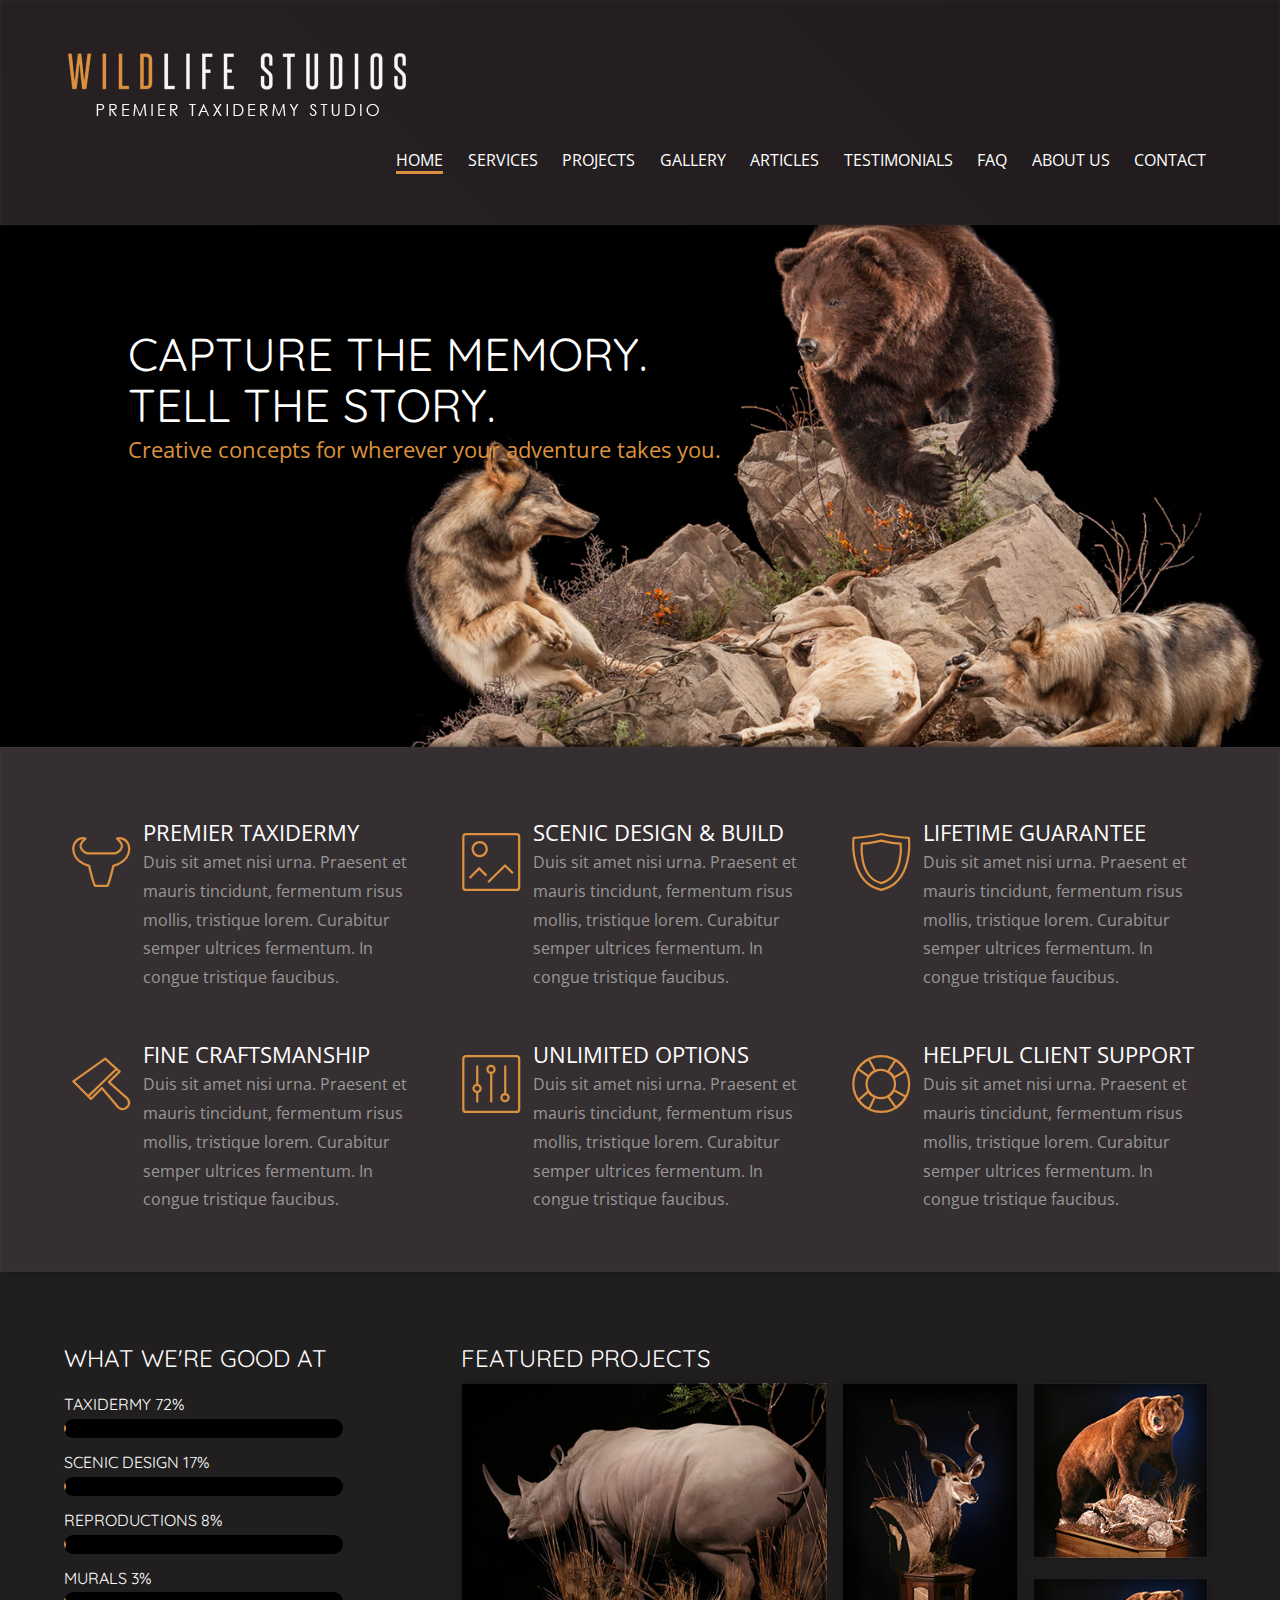
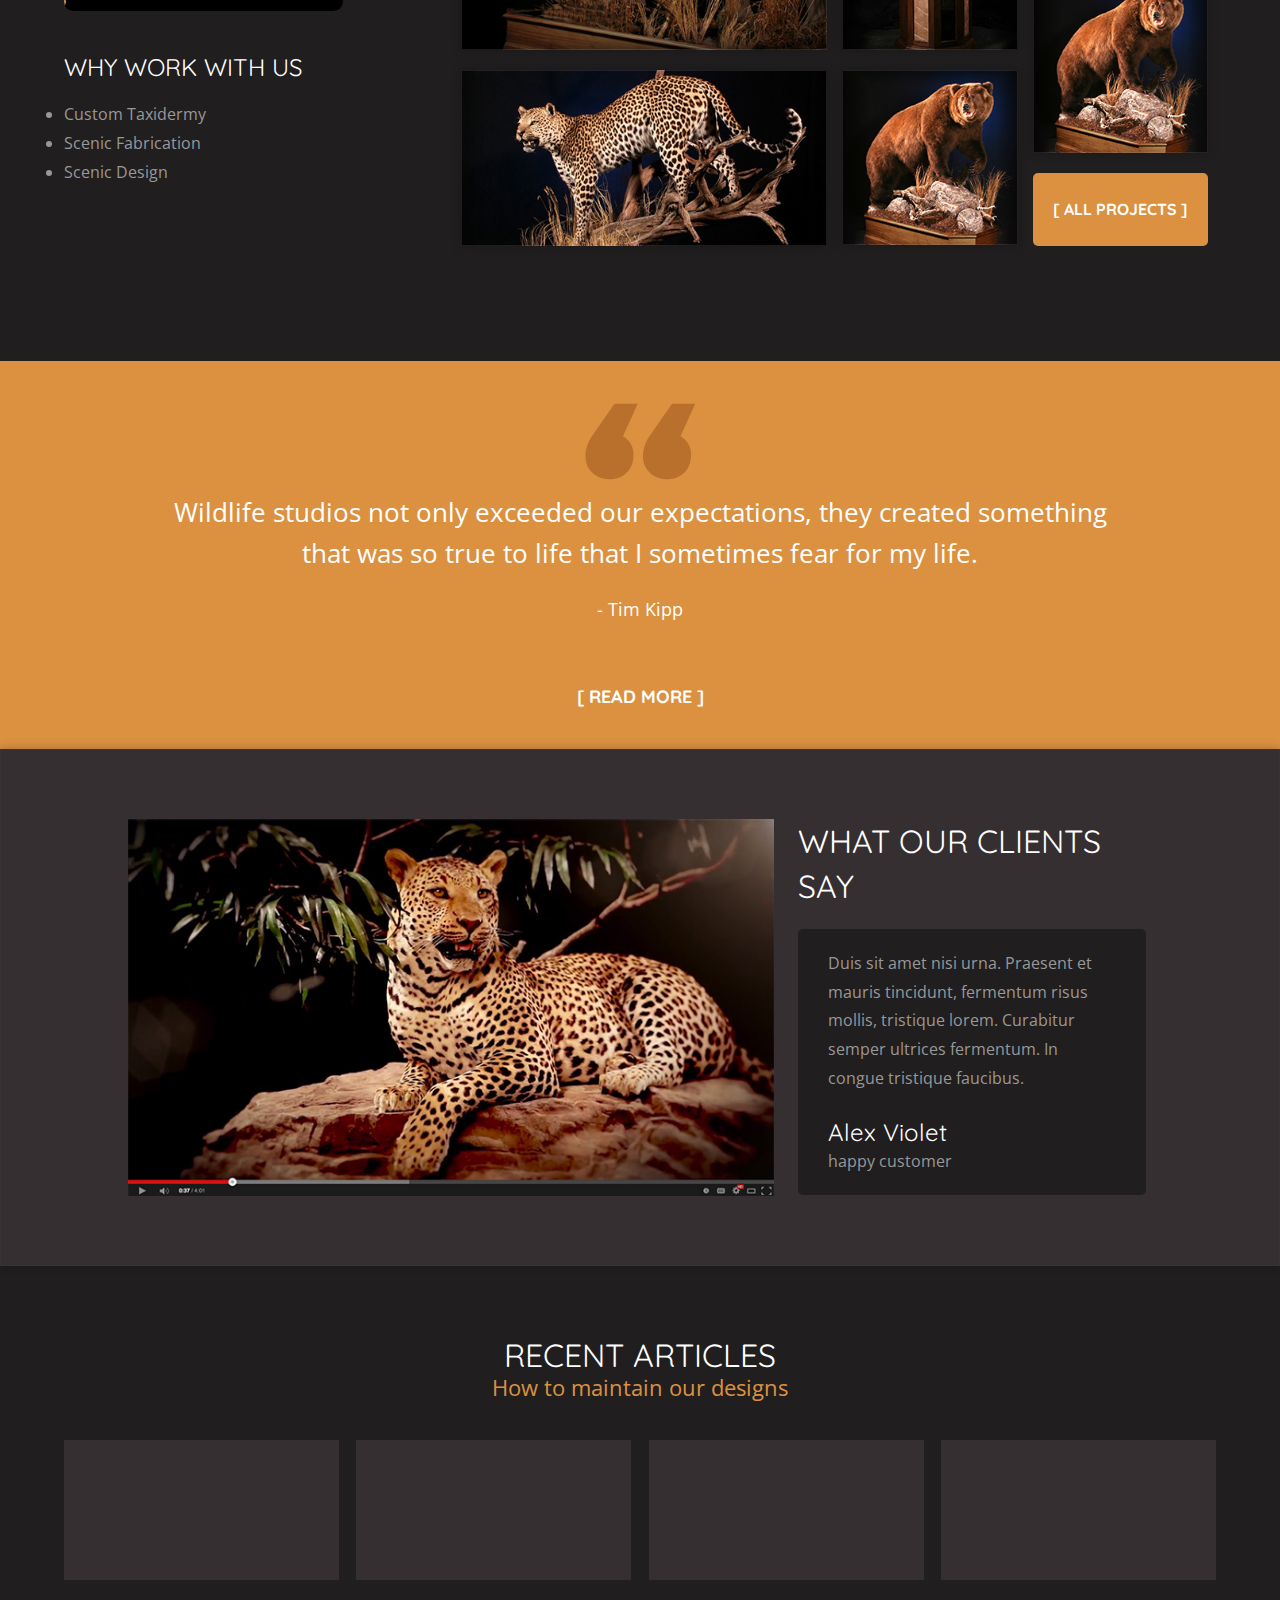
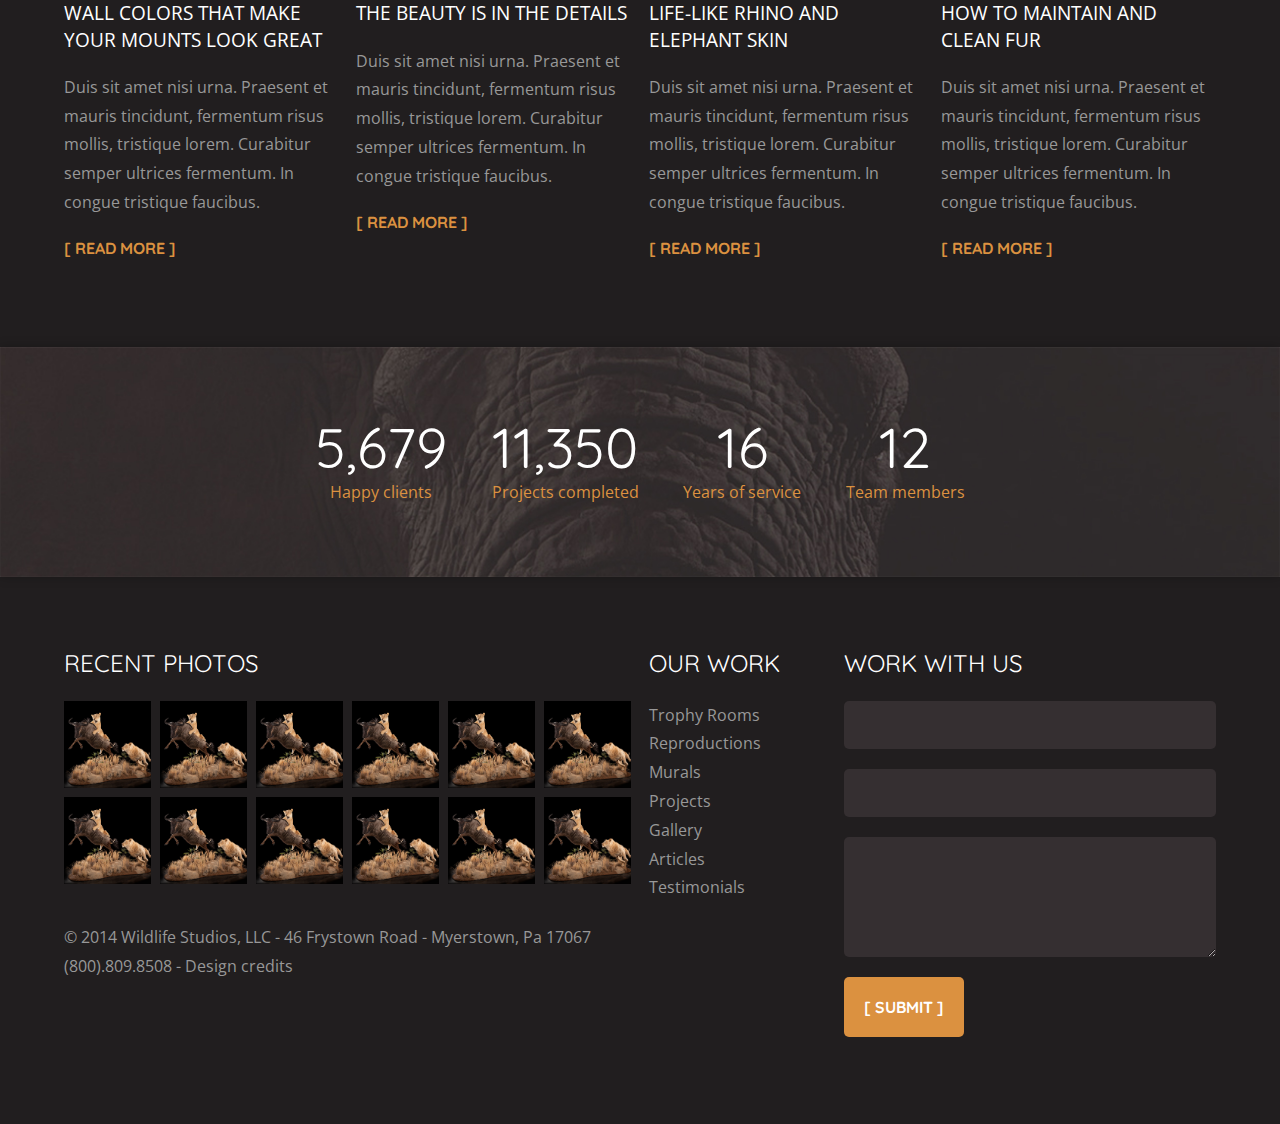
==== commit 59e013cb: "RDFA" ====
--- a/index.html
+++ b/index.html
@@ -1,8 +1,8 @@
 <!DOCTYPE html>
-<!--[if lt IE 7]>      <html class="no-js lt-ie9 lt-ie8 lt-ie7"> <![endif]-->
-<!--[if IE 7]>         <html class="no-js lt-ie9 lt-ie8"> <![endif]-->
-<!--[if IE 8]>         <html class="no-js lt-ie9"> <![endif]-->
-<!--[if gt IE 8]><!--> <html class="no-js"> <!--<![endif]-->
+<!--[if lt IE 7]>      <html version="HTML+RDFa 1.1" class="no-js lt-ie9 lt-ie8 lt-ie7"> <![endif]-->
+<!--[if IE 7]>         <html version="HTML+RDFa 1.1" class="no-js lt-ie9 lt-ie8"> <![endif]-->
+<!--[if IE 8]>         <html version="HTML+RDFa 1.1" class="no-js lt-ie9"> <![endif]-->
+<!--[if gt IE 8]><!--> <html version="HTML+RDFa 1.1" class="no-js"> <!--<![endif]-->
     <head>
         <meta charset="utf-8">
         <meta http-equiv="X-UA-Compatible" content="IE=edge,chrome=1">
@@ -231,56 +231,73 @@
                 <h2>Featured Projects</h2>
                 <div class="group">
                     <div class="featured--large">
-                        <div class="project__large">
+                        <div class="project__large" vocab="http://schema.org/" typeof="ImageObject">
                             <a href="">
-                                <img src="img/project-large.jpg" alt="">
+                                <img src="img/project-large.jpg" alt="" property="contentUrl">
                                 <div class="project__info">
-                                    <svg version="1.1" id="Layer_1" xmlns="http://www.w3.org/2000/svg" xmlns:xlink="http://www.w3.org/1999/xlink" x="0px" y="0px" width="100px" height="100px" viewBox="0 0 100 100" style="enable-background:new 0 0 100 100;" xml:space="preserve"><path d="M87.9,16.3c0-0.2,0-0.3-0.1-0.5c0,0,0,0,0,0c-0.1-0.5-0.3-1-0.6-1.5c0,0-0.1-0.1-0.1-0.1c-0.1-0.2-0.3-0.4-0.4-0.5c0,0,0,0-0.1-0.1c0,0-0.1,0-0.1-0.1c-0.2-0.1-0.3-0.3-0.5-0.4c-0.1,0-0.1-0.1-0.2-0.1c-0.2-0.1-0.4-0.2-0.6-0.3c-0.1,0-0.1-0.1-0.2-0.1c-0.2-0.1-0.5-0.2-0.7-0.2c0,0-0.1,0-0.1,0c-0.3,0-0.5-0.1-0.8-0.1c0,0,0,0,0,0h-29c-2.4,0-4.3,1.9-4.3,4.3c0,2.4,1.9,4.3,4.3,4.3h18.6L56.5,37.7c-1.7,1.7-1.7,4.4,0,6.1c1.7,1.7,4.4,1.7,6.1,0l16.8-16.8l0,18.6c0,2.4,1.9,4.3,4.3,4.3S88,48,88,45.6v-29C88,16.5,87.9,16.4,87.9,16.3z"/><path d="M45.4,79.6H26.8l16.8-16.8c1.7-1.7,1.7-4.4,0-6.1c-1.7-1.7-4.4-1.7-6.1,0L20.7,73.5V54.9c0-2.4-1.9-4.3-4.3-4.3c-2.4,0-4.3,1.9-4.3,4.3v29c0,0.1,0,0.2,0,0.3c0,0.2,0,0.4,0.1,0.5c0,0,0,0,0,0c0.1,0.5,0.3,1,0.6,1.5c0,0,0.1,0.1,0.1,0.1c0.1,0.2,0.3,0.4,0.4,0.5c0,0,0,0,0.1,0.1c0,0,0.1,0,0.1,0.1c0.2,0.1,0.3,0.3,0.5,0.4c0.1,0,0.1,0.1,0.2,0.1c0.2,0.1,0.4,0.2,0.6,0.3c0.1,0,0.1,0,0.2,0.1c0.2,0.1,0.5,0.2,0.7,0.2c0,0,0,0,0.1,0c0.3,0,0.5,0.1,0.8,0.1c0,0,0,0,0,0h29c2.4,0,4.3-1.9,4.3-4.3C49.7,81.5,47.8,79.6,45.4,79.6z"/></svg>
-
+                                    <div class="">
+                                        <svg version="1.1" id="Layer_1" xmlns="http://www.w3.org/2000/svg" xmlns:xlink="http://www.w3.org/1999/xlink" x="0px" y="0px" width="100px" height="100px" viewBox="0 0 100 100" style="enable-background:new 0 0 100 100;" xml:space="preserve"><path d="M87.9,16.3c0-0.2,0-0.3-0.1-0.5c0,0,0,0,0,0c-0.1-0.5-0.3-1-0.6-1.5c0,0-0.1-0.1-0.1-0.1c-0.1-0.2-0.3-0.4-0.4-0.5c0,0,0,0-0.1-0.1c0,0-0.1,0-0.1-0.1c-0.2-0.1-0.3-0.3-0.5-0.4c-0.1,0-0.1-0.1-0.2-0.1c-0.2-0.1-0.4-0.2-0.6-0.3c-0.1,0-0.1-0.1-0.2-0.1c-0.2-0.1-0.5-0.2-0.7-0.2c0,0-0.1,0-0.1,0c-0.3,0-0.5-0.1-0.8-0.1c0,0,0,0,0,0h-29c-2.4,0-4.3,1.9-4.3,4.3c0,2.4,1.9,4.3,4.3,4.3h18.6L56.5,37.7c-1.7,1.7-1.7,4.4,0,6.1c1.7,1.7,4.4,1.7,6.1,0l16.8-16.8l0,18.6c0,2.4,1.9,4.3,4.3,4.3S88,48,88,45.6v-29C88,16.5,87.9,16.4,87.9,16.3z"/><path d="M45.4,79.6H26.8l16.8-16.8c1.7-1.7,1.7-4.4,0-6.1c-1.7-1.7-4.4-1.7-6.1,0L20.7,73.5V54.9c0-2.4-1.9-4.3-4.3-4.3c-2.4,0-4.3,1.9-4.3,4.3v29c0,0.1,0,0.2,0,0.3c0,0.2,0,0.4,0.1,0.5c0,0,0,0,0,0c0.1,0.5,0.3,1,0.6,1.5c0,0,0.1,0.1,0.1,0.1c0.1,0.2,0.3,0.4,0.4,0.5c0,0,0,0,0.1,0.1c0,0,0.1,0,0.1,0.1c0.2,0.1,0.3,0.3,0.5,0.4c0.1,0,0.1,0.1,0.2,0.1c0.2,0.1,0.4,0.2,0.6,0.3c0.1,0,0.1,0,0.2,0.1c0.2,0.1,0.5,0.2,0.7,0.2c0,0,0,0,0.1,0c0.3,0,0.5,0.1,0.8,0.1c0,0,0,0,0,0h29c2.4,0,4.3-1.9,4.3-4.3C49.7,81.5,47.8,79.6,45.4,79.6z"/></svg>
+                                        <h3 property="name">[ Rhino ]</h3>
+                                    </div>
                                 </div>
                             </a>
                         </div>
-                        <div class="project__medium">
+                        <div class="project__medium" vocab="http://schema.org/" typeof="ImageObject">
                             <a href="">
-                                <img src="img/project-medium.jpg" alt="">
+                                <img src="img/project-medium.jpg" alt="" property="contentUrl">
                                 <div class="project__info">
-                                    <svg version="1.1" id="Layer_1" xmlns="http://www.w3.org/2000/svg" xmlns:xlink="http://www.w3.org/1999/xlink" x="0px" y="0px" width="100px" height="100px" viewBox="0 0 100 100" style="enable-background:new 0 0 100 100;" xml:space="preserve"><path d="M87.9,16.3c0-0.2,0-0.3-0.1-0.5c0,0,0,0,0,0c-0.1-0.5-0.3-1-0.6-1.5c0,0-0.1-0.1-0.1-0.1c-0.1-0.2-0.3-0.4-0.4-0.5c0,0,0,0-0.1-0.1c0,0-0.1,0-0.1-0.1c-0.2-0.1-0.3-0.3-0.5-0.4c-0.1,0-0.1-0.1-0.2-0.1c-0.2-0.1-0.4-0.2-0.6-0.3c-0.1,0-0.1-0.1-0.2-0.1c-0.2-0.1-0.5-0.2-0.7-0.2c0,0-0.1,0-0.1,0c-0.3,0-0.5-0.1-0.8-0.1c0,0,0,0,0,0h-29c-2.4,0-4.3,1.9-4.3,4.3c0,2.4,1.9,4.3,4.3,4.3h18.6L56.5,37.7c-1.7,1.7-1.7,4.4,0,6.1c1.7,1.7,4.4,1.7,6.1,0l16.8-16.8l0,18.6c0,2.4,1.9,4.3,4.3,4.3S88,48,88,45.6v-29C88,16.5,87.9,16.4,87.9,16.3z"/><path d="M45.4,79.6H26.8l16.8-16.8c1.7-1.7,1.7-4.4,0-6.1c-1.7-1.7-4.4-1.7-6.1,0L20.7,73.5V54.9c0-2.4-1.9-4.3-4.3-4.3c-2.4,0-4.3,1.9-4.3,4.3v29c0,0.1,0,0.2,0,0.3c0,0.2,0,0.4,0.1,0.5c0,0,0,0,0,0c0.1,0.5,0.3,1,0.6,1.5c0,0,0.1,0.1,0.1,0.1c0.1,0.2,0.3,0.4,0.4,0.5c0,0,0,0,0.1,0.1c0,0,0.1,0,0.1,0.1c0.2,0.1,0.3,0.3,0.5,0.4c0.1,0,0.1,0.1,0.2,0.1c0.2,0.1,0.4,0.2,0.6,0.3c0.1,0,0.1,0,0.2,0.1c0.2,0.1,0.5,0.2,0.7,0.2c0,0,0,0,0.1,0c0.3,0,0.5,0.1,0.8,0.1c0,0,0,0,0,0h29c2.4,0,4.3-1.9,4.3-4.3C49.7,81.5,47.8,79.6,45.4,79.6z"/></svg>
+                                    <div>
+                                        <svg version="1.1" id="Layer_1" xmlns="http://www.w3.org/2000/svg" xmlns:xlink="http://www.w3.org/1999/xlink" x="0px" y="0px" width="100px" height="100px" viewBox="0 0 100 100" style="enable-background:new 0 0 100 100;" xml:space="preserve"><path d="M87.9,16.3c0-0.2,0-0.3-0.1-0.5c0,0,0,0,0,0c-0.1-0.5-0.3-1-0.6-1.5c0,0-0.1-0.1-0.1-0.1c-0.1-0.2-0.3-0.4-0.4-0.5c0,0,0,0-0.1-0.1c0,0-0.1,0-0.1-0.1c-0.2-0.1-0.3-0.3-0.5-0.4c-0.1,0-0.1-0.1-0.2-0.1c-0.2-0.1-0.4-0.2-0.6-0.3c-0.1,0-0.1-0.1-0.2-0.1c-0.2-0.1-0.5-0.2-0.7-0.2c0,0-0.1,0-0.1,0c-0.3,0-0.5-0.1-0.8-0.1c0,0,0,0,0,0h-29c-2.4,0-4.3,1.9-4.3,4.3c0,2.4,1.9,4.3,4.3,4.3h18.6L56.5,37.7c-1.7,1.7-1.7,4.4,0,6.1c1.7,1.7,4.4,1.7,6.1,0l16.8-16.8l0,18.6c0,2.4,1.9,4.3,4.3,4.3S88,48,88,45.6v-29C88,16.5,87.9,16.4,87.9,16.3z"/><path d="M45.4,79.6H26.8l16.8-16.8c1.7-1.7,1.7-4.4,0-6.1c-1.7-1.7-4.4-1.7-6.1,0L20.7,73.5V54.9c0-2.4-1.9-4.3-4.3-4.3c-2.4,0-4.3,1.9-4.3,4.3v29c0,0.1,0,0.2,0,0.3c0,0.2,0,0.4,0.1,0.5c0,0,0,0,0,0c0.1,0.5,0.3,1,0.6,1.5c0,0,0.1,0.1,0.1,0.1c0.1,0.2,0.3,0.4,0.4,0.5c0,0,0,0,0.1,0.1c0,0,0.1,0,0.1,0.1c0.2,0.1,0.3,0.3,0.5,0.4c0.1,0,0.1,0.1,0.2,0.1c0.2,0.1,0.4,0.2,0.6,0.3c0.1,0,0.1,0,0.2,0.1c0.2,0.1,0.5,0.2,0.7,0.2c0,0,0,0,0.1,0c0.3,0,0.5,0.1,0.8,0.1c0,0,0,0,0,0h29c2.4,0,4.3-1.9,4.3-4.3C49.7,81.5,47.8,79.6,45.4,79.6z"/></svg>
+                                        <h3 property="name">[ Leopard ]</h3>
+                                    </div>
                                 </div>
                             </a>
                         </div>
                     </div>
                     <div class="featured--small">
-                        <div class="project__small">
+                        <div class="project__small" vocab="http://schema.org/" typeof="ImageObject">
                             <a href="">
-                                <img src="img/project-tall.jpg" alt="">
+                                <img src="img/project-tall.jpg" alt="" property="contentUrl">
                                 <div class="project__info">
-                                    <svg version="1.1" id="Layer_1" xmlns="http://www.w3.org/2000/svg" xmlns:xlink="http://www.w3.org/1999/xlink" x="0px" y="0px" width="100px" height="100px" viewBox="0 0 100 100" style="enable-background:new 0 0 100 100;" xml:space="preserve"><path d="M87.9,16.3c0-0.2,0-0.3-0.1-0.5c0,0,0,0,0,0c-0.1-0.5-0.3-1-0.6-1.5c0,0-0.1-0.1-0.1-0.1c-0.1-0.2-0.3-0.4-0.4-0.5c0,0,0,0-0.1-0.1c0,0-0.1,0-0.1-0.1c-0.2-0.1-0.3-0.3-0.5-0.4c-0.1,0-0.1-0.1-0.2-0.1c-0.2-0.1-0.4-0.2-0.6-0.3c-0.1,0-0.1-0.1-0.2-0.1c-0.2-0.1-0.5-0.2-0.7-0.2c0,0-0.1,0-0.1,0c-0.3,0-0.5-0.1-0.8-0.1c0,0,0,0,0,0h-29c-2.4,0-4.3,1.9-4.3,4.3c0,2.4,1.9,4.3,4.3,4.3h18.6L56.5,37.7c-1.7,1.7-1.7,4.4,0,6.1c1.7,1.7,4.4,1.7,6.1,0l16.8-16.8l0,18.6c0,2.4,1.9,4.3,4.3,4.3S88,48,88,45.6v-29C88,16.5,87.9,16.4,87.9,16.3z"/><path d="M45.4,79.6H26.8l16.8-16.8c1.7-1.7,1.7-4.4,0-6.1c-1.7-1.7-4.4-1.7-6.1,0L20.7,73.5V54.9c0-2.4-1.9-4.3-4.3-4.3c-2.4,0-4.3,1.9-4.3,4.3v29c0,0.1,0,0.2,0,0.3c0,0.2,0,0.4,0.1,0.5c0,0,0,0,0,0c0.1,0.5,0.3,1,0.6,1.5c0,0,0.1,0.1,0.1,0.1c0.1,0.2,0.3,0.4,0.4,0.5c0,0,0,0,0.1,0.1c0,0,0.1,0,0.1,0.1c0.2,0.1,0.3,0.3,0.5,0.4c0.1,0,0.1,0.1,0.2,0.1c0.2,0.1,0.4,0.2,0.6,0.3c0.1,0,0.1,0,0.2,0.1c0.2,0.1,0.5,0.2,0.7,0.2c0,0,0,0,0.1,0c0.3,0,0.5,0.1,0.8,0.1c0,0,0,0,0,0h29c2.4,0,4.3-1.9,4.3-4.3C49.7,81.5,47.8,79.6,45.4,79.6z"/></svg>
+                                    <div>
+                                        <svg version="1.1" id="Layer_1" xmlns="http://www.w3.org/2000/svg" xmlns:xlink="http://www.w3.org/1999/xlink" x="0px" y="0px" width="100px" height="100px" viewBox="0 0 100 100" style="enable-background:new 0 0 100 100;" xml:space="preserve"><path d="M87.9,16.3c0-0.2,0-0.3-0.1-0.5c0,0,0,0,0,0c-0.1-0.5-0.3-1-0.6-1.5c0,0-0.1-0.1-0.1-0.1c-0.1-0.2-0.3-0.4-0.4-0.5c0,0,0,0-0.1-0.1c0,0-0.1,0-0.1-0.1c-0.2-0.1-0.3-0.3-0.5-0.4c-0.1,0-0.1-0.1-0.2-0.1c-0.2-0.1-0.4-0.2-0.6-0.3c-0.1,0-0.1-0.1-0.2-0.1c-0.2-0.1-0.5-0.2-0.7-0.2c0,0-0.1,0-0.1,0c-0.3,0-0.5-0.1-0.8-0.1c0,0,0,0,0,0h-29c-2.4,0-4.3,1.9-4.3,4.3c0,2.4,1.9,4.3,4.3,4.3h18.6L56.5,37.7c-1.7,1.7-1.7,4.4,0,6.1c1.7,1.7,4.4,1.7,6.1,0l16.8-16.8l0,18.6c0,2.4,1.9,4.3,4.3,4.3S88,48,88,45.6v-29C88,16.5,87.9,16.4,87.9,16.3z"/><path d="M45.4,79.6H26.8l16.8-16.8c1.7-1.7,1.7-4.4,0-6.1c-1.7-1.7-4.4-1.7-6.1,0L20.7,73.5V54.9c0-2.4-1.9-4.3-4.3-4.3c-2.4,0-4.3,1.9-4.3,4.3v29c0,0.1,0,0.2,0,0.3c0,0.2,0,0.4,0.1,0.5c0,0,0,0,0,0c0.1,0.5,0.3,1,0.6,1.5c0,0,0.1,0.1,0.1,0.1c0.1,0.2,0.3,0.4,0.4,0.5c0,0,0,0,0.1,0.1c0,0,0.1,0,0.1,0.1c0.2,0.1,0.3,0.3,0.5,0.4c0.1,0,0.1,0.1,0.2,0.1c0.2,0.1,0.4,0.2,0.6,0.3c0.1,0,0.1,0,0.2,0.1c0.2,0.1,0.5,0.2,0.7,0.2c0,0,0,0,0.1,0c0.3,0,0.5,0.1,0.8,0.1c0,0,0,0,0,0h29c2.4,0,4.3-1.9,4.3-4.3C49.7,81.5,47.8,79.6,45.4,79.6z"/></svg>
+                                        <h3 property="name">[ Leopard ]</h3>
+                                    </div>
                                 </div>
                             </a>
                         </div>
-                        <div class="project__small">
+                        <div class="project__small" vocab="http://schema.org/" typeof="ImageObject">
                             <a href="">
-                                <img src="img/project-small.jpg" alt="">
+                                <img src="img/project-small.jpg" alt="" property="contentUrl">
                                 <div class="project__info">
-                                    <svg version="1.1" id="Layer_1" xmlns="http://www.w3.org/2000/svg" xmlns:xlink="http://www.w3.org/1999/xlink" x="0px" y="0px" width="100px" height="100px" viewBox="0 0 100 100" style="enable-background:new 0 0 100 100;" xml:space="preserve"><path d="M87.9,16.3c0-0.2,0-0.3-0.1-0.5c0,0,0,0,0,0c-0.1-0.5-0.3-1-0.6-1.5c0,0-0.1-0.1-0.1-0.1c-0.1-0.2-0.3-0.4-0.4-0.5c0,0,0,0-0.1-0.1c0,0-0.1,0-0.1-0.1c-0.2-0.1-0.3-0.3-0.5-0.4c-0.1,0-0.1-0.1-0.2-0.1c-0.2-0.1-0.4-0.2-0.6-0.3c-0.1,0-0.1-0.1-0.2-0.1c-0.2-0.1-0.5-0.2-0.7-0.2c0,0-0.1,0-0.1,0c-0.3,0-0.5-0.1-0.8-0.1c0,0,0,0,0,0h-29c-2.4,0-4.3,1.9-4.3,4.3c0,2.4,1.9,4.3,4.3,4.3h18.6L56.5,37.7c-1.7,1.7-1.7,4.4,0,6.1c1.7,1.7,4.4,1.7,6.1,0l16.8-16.8l0,18.6c0,2.4,1.9,4.3,4.3,4.3S88,48,88,45.6v-29C88,16.5,87.9,16.4,87.9,16.3z"/><path d="M45.4,79.6H26.8l16.8-16.8c1.7-1.7,1.7-4.4,0-6.1c-1.7-1.7-4.4-1.7-6.1,0L20.7,73.5V54.9c0-2.4-1.9-4.3-4.3-4.3c-2.4,0-4.3,1.9-4.3,4.3v29c0,0.1,0,0.2,0,0.3c0,0.2,0,0.4,0.1,0.5c0,0,0,0,0,0c0.1,0.5,0.3,1,0.6,1.5c0,0,0.1,0.1,0.1,0.1c0.1,0.2,0.3,0.4,0.4,0.5c0,0,0,0,0.1,0.1c0,0,0.1,0,0.1,0.1c0.2,0.1,0.3,0.3,0.5,0.4c0.1,0,0.1,0.1,0.2,0.1c0.2,0.1,0.4,0.2,0.6,0.3c0.1,0,0.1,0,0.2,0.1c0.2,0.1,0.5,0.2,0.7,0.2c0,0,0,0,0.1,0c0.3,0,0.5,0.1,0.8,0.1c0,0,0,0,0,0h29c2.4,0,4.3-1.9,4.3-4.3C49.7,81.5,47.8,79.6,45.4,79.6z"/></svg>
+                                    <div>
+                                        <svg version="1.1" id="Layer_1" xmlns="http://www.w3.org/2000/svg" xmlns:xlink="http://www.w3.org/1999/xlink" x="0px" y="0px" width="100px" height="100px" viewBox="0 0 100 100" style="enable-background:new 0 0 100 100;" xml:space="preserve"><path d="M87.9,16.3c0-0.2,0-0.3-0.1-0.5c0,0,0,0,0,0c-0.1-0.5-0.3-1-0.6-1.5c0,0-0.1-0.1-0.1-0.1c-0.1-0.2-0.3-0.4-0.4-0.5c0,0,0,0-0.1-0.1c0,0-0.1,0-0.1-0.1c-0.2-0.1-0.3-0.3-0.5-0.4c-0.1,0-0.1-0.1-0.2-0.1c-0.2-0.1-0.4-0.2-0.6-0.3c-0.1,0-0.1-0.1-0.2-0.1c-0.2-0.1-0.5-0.2-0.7-0.2c0,0-0.1,0-0.1,0c-0.3,0-0.5-0.1-0.8-0.1c0,0,0,0,0,0h-29c-2.4,0-4.3,1.9-4.3,4.3c0,2.4,1.9,4.3,4.3,4.3h18.6L56.5,37.7c-1.7,1.7-1.7,4.4,0,6.1c1.7,1.7,4.4,1.7,6.1,0l16.8-16.8l0,18.6c0,2.4,1.9,4.3,4.3,4.3S88,48,88,45.6v-29C88,16.5,87.9,16.4,87.9,16.3z"/><path d="M45.4,79.6H26.8l16.8-16.8c1.7-1.7,1.7-4.4,0-6.1c-1.7-1.7-4.4-1.7-6.1,0L20.7,73.5V54.9c0-2.4-1.9-4.3-4.3-4.3c-2.4,0-4.3,1.9-4.3,4.3v29c0,0.1,0,0.2,0,0.3c0,0.2,0,0.4,0.1,0.5c0,0,0,0,0,0c0.1,0.5,0.3,1,0.6,1.5c0,0,0.1,0.1,0.1,0.1c0.1,0.2,0.3,0.4,0.4,0.5c0,0,0,0,0.1,0.1c0,0,0.1,0,0.1,0.1c0.2,0.1,0.3,0.3,0.5,0.4c0.1,0,0.1,0.1,0.2,0.1c0.2,0.1,0.4,0.2,0.6,0.3c0.1,0,0.1,0,0.2,0.1c0.2,0.1,0.5,0.2,0.7,0.2c0,0,0,0,0.1,0c0.3,0,0.5,0.1,0.8,0.1c0,0,0,0,0,0h29c2.4,0,4.3-1.9,4.3-4.3C49.7,81.5,47.8,79.6,45.4,79.6z"/></svg>
+                                        <h3 property="name">[ Leopard ]</h3>
+                                    </div>
                                 </div>
                             </a>
                         </div>
                     </div>
                     <div class="featured--small">
-                        <div class="project__small">
+                        <div class="project__small" vocab="http://schema.org/" typeof="ImageObject">
                             <a href="">
-                                <img src="img/project-small.jpg" alt="">
+                                <img src="img/project-small.jpg" alt="" property="contentUrl">
                                 <div class="project__info">
-                                    <svg version="1.1" id="Layer_1" xmlns="http://www.w3.org/2000/svg" xmlns:xlink="http://www.w3.org/1999/xlink" x="0px" y="0px" width="100px" height="100px" viewBox="0 0 100 100" style="enable-background:new 0 0 100 100;" xml:space="preserve"><path d="M87.9,16.3c0-0.2,0-0.3-0.1-0.5c0,0,0,0,0,0c-0.1-0.5-0.3-1-0.6-1.5c0,0-0.1-0.1-0.1-0.1c-0.1-0.2-0.3-0.4-0.4-0.5c0,0,0,0-0.1-0.1c0,0-0.1,0-0.1-0.1c-0.2-0.1-0.3-0.3-0.5-0.4c-0.1,0-0.1-0.1-0.2-0.1c-0.2-0.1-0.4-0.2-0.6-0.3c-0.1,0-0.1-0.1-0.2-0.1c-0.2-0.1-0.5-0.2-0.7-0.2c0,0-0.1,0-0.1,0c-0.3,0-0.5-0.1-0.8-0.1c0,0,0,0,0,0h-29c-2.4,0-4.3,1.9-4.3,4.3c0,2.4,1.9,4.3,4.3,4.3h18.6L56.5,37.7c-1.7,1.7-1.7,4.4,0,6.1c1.7,1.7,4.4,1.7,6.1,0l16.8-16.8l0,18.6c0,2.4,1.9,4.3,4.3,4.3S88,48,88,45.6v-29C88,16.5,87.9,16.4,87.9,16.3z"/><path d="M45.4,79.6H26.8l16.8-16.8c1.7-1.7,1.7-4.4,0-6.1c-1.7-1.7-4.4-1.7-6.1,0L20.7,73.5V54.9c0-2.4-1.9-4.3-4.3-4.3c-2.4,0-4.3,1.9-4.3,4.3v29c0,0.1,0,0.2,0,0.3c0,0.2,0,0.4,0.1,0.5c0,0,0,0,0,0c0.1,0.5,0.3,1,0.6,1.5c0,0,0.1,0.1,0.1,0.1c0.1,0.2,0.3,0.4,0.4,0.5c0,0,0,0,0.1,0.1c0,0,0.1,0,0.1,0.1c0.2,0.1,0.3,0.3,0.5,0.4c0.1,0,0.1,0.1,0.2,0.1c0.2,0.1,0.4,0.2,0.6,0.3c0.1,0,0.1,0,0.2,0.1c0.2,0.1,0.5,0.2,0.7,0.2c0,0,0,0,0.1,0c0.3,0,0.5,0.1,0.8,0.1c0,0,0,0,0,0h29c2.4,0,4.3-1.9,4.3-4.3C49.7,81.5,47.8,79.6,45.4,79.6z"/></svg>
+                                    <div>
+                                        <svg version="1.1" id="Layer_1" xmlns="http://www.w3.org/2000/svg" xmlns:xlink="http://www.w3.org/1999/xlink" x="0px" y="0px" width="100px" height="100px" viewBox="0 0 100 100" style="enable-background:new 0 0 100 100;" xml:space="preserve"><path d="M87.9,16.3c0-0.2,0-0.3-0.1-0.5c0,0,0,0,0,0c-0.1-0.5-0.3-1-0.6-1.5c0,0-0.1-0.1-0.1-0.1c-0.1-0.2-0.3-0.4-0.4-0.5c0,0,0,0-0.1-0.1c0,0-0.1,0-0.1-0.1c-0.2-0.1-0.3-0.3-0.5-0.4c-0.1,0-0.1-0.1-0.2-0.1c-0.2-0.1-0.4-0.2-0.6-0.3c-0.1,0-0.1-0.1-0.2-0.1c-0.2-0.1-0.5-0.2-0.7-0.2c0,0-0.1,0-0.1,0c-0.3,0-0.5-0.1-0.8-0.1c0,0,0,0,0,0h-29c-2.4,0-4.3,1.9-4.3,4.3c0,2.4,1.9,4.3,4.3,4.3h18.6L56.5,37.7c-1.7,1.7-1.7,4.4,0,6.1c1.7,1.7,4.4,1.7,6.1,0l16.8-16.8l0,18.6c0,2.4,1.9,4.3,4.3,4.3S88,48,88,45.6v-29C88,16.5,87.9,16.4,87.9,16.3z"/><path d="M45.4,79.6H26.8l16.8-16.8c1.7-1.7,1.7-4.4,0-6.1c-1.7-1.7-4.4-1.7-6.1,0L20.7,73.5V54.9c0-2.4-1.9-4.3-4.3-4.3c-2.4,0-4.3,1.9-4.3,4.3v29c0,0.1,0,0.2,0,0.3c0,0.2,0,0.4,0.1,0.5c0,0,0,0,0,0c0.1,0.5,0.3,1,0.6,1.5c0,0,0.1,0.1,0.1,0.1c0.1,0.2,0.3,0.4,0.4,0.5c0,0,0,0,0.1,0.1c0,0,0.1,0,0.1,0.1c0.2,0.1,0.3,0.3,0.5,0.4c0.1,0,0.1,0.1,0.2,0.1c0.2,0.1,0.4,0.2,0.6,0.3c0.1,0,0.1,0,0.2,0.1c0.2,0.1,0.5,0.2,0.7,0.2c0,0,0,0,0.1,0c0.3,0,0.5,0.1,0.8,0.1c0,0,0,0,0,0h29c2.4,0,4.3-1.9,4.3-4.3C49.7,81.5,47.8,79.6,45.4,79.6z"/></svg>
+                                        <h3 property="name">[ Leopard ]</h3>
+                                    </div>
                                 </div>
                             </a>
                         </div>
-                        <div class="project__small">
+                        <div class="project__small" vocab="http://schema.org/" typeof="ImageObject">
                             <a href="">
-                                <img src="img/project-small.jpg" alt="">
+                                <img src="img/project-small.jpg" alt="" property="contentUrl">
                                 <div class="project__info">
-                                    <svg version="1.1" id="Layer_1" xmlns="http://www.w3.org/2000/svg" xmlns:xlink="http://www.w3.org/1999/xlink" x="0px" y="0px" width="100px" height="100px" viewBox="0 0 100 100" style="enable-background:new 0 0 100 100;" xml:space="preserve"><path d="M87.9,16.3c0-0.2,0-0.3-0.1-0.5c0,0,0,0,0,0c-0.1-0.5-0.3-1-0.6-1.5c0,0-0.1-0.1-0.1-0.1c-0.1-0.2-0.3-0.4-0.4-0.5c0,0,0,0-0.1-0.1c0,0-0.1,0-0.1-0.1c-0.2-0.1-0.3-0.3-0.5-0.4c-0.1,0-0.1-0.1-0.2-0.1c-0.2-0.1-0.4-0.2-0.6-0.3c-0.1,0-0.1-0.1-0.2-0.1c-0.2-0.1-0.5-0.2-0.7-0.2c0,0-0.1,0-0.1,0c-0.3,0-0.5-0.1-0.8-0.1c0,0,0,0,0,0h-29c-2.4,0-4.3,1.9-4.3,4.3c0,2.4,1.9,4.3,4.3,4.3h18.6L56.5,37.7c-1.7,1.7-1.7,4.4,0,6.1c1.7,1.7,4.4,1.7,6.1,0l16.8-16.8l0,18.6c0,2.4,1.9,4.3,4.3,4.3S88,48,88,45.6v-29C88,16.5,87.9,16.4,87.9,16.3z"/><path d="M45.4,79.6H26.8l16.8-16.8c1.7-1.7,1.7-4.4,0-6.1c-1.7-1.7-4.4-1.7-6.1,0L20.7,73.5V54.9c0-2.4-1.9-4.3-4.3-4.3c-2.4,0-4.3,1.9-4.3,4.3v29c0,0.1,0,0.2,0,0.3c0,0.2,0,0.4,0.1,0.5c0,0,0,0,0,0c0.1,0.5,0.3,1,0.6,1.5c0,0,0.1,0.1,0.1,0.1c0.1,0.2,0.3,0.4,0.4,0.5c0,0,0,0,0.1,0.1c0,0,0.1,0,0.1,0.1c0.2,0.1,0.3,0.3,0.5,0.4c0.1,0,0.1,0.1,0.2,0.1c0.2,0.1,0.4,0.2,0.6,0.3c0.1,0,0.1,0,0.2,0.1c0.2,0.1,0.5,0.2,0.7,0.2c0,0,0,0,0.1,0c0.3,0,0.5,0.1,0.8,0.1c0,0,0,0,0,0h29c2.4,0,4.3-1.9,4.3-4.3C49.7,81.5,47.8,79.6,45.4,79.6z"/></svg>
+                                    <div>
+                                        <svg version="1.1" id="Layer_1" xmlns="http://www.w3.org/2000/svg" xmlns:xlink="http://www.w3.org/1999/xlink" x="0px" y="0px" width="100px" height="100px" viewBox="0 0 100 100" style="enable-background:new 0 0 100 100;" xml:space="preserve"><path d="M87.9,16.3c0-0.2,0-0.3-0.1-0.5c0,0,0,0,0,0c-0.1-0.5-0.3-1-0.6-1.5c0,0-0.1-0.1-0.1-0.1c-0.1-0.2-0.3-0.4-0.4-0.5c0,0,0,0-0.1-0.1c0,0-0.1,0-0.1-0.1c-0.2-0.1-0.3-0.3-0.5-0.4c-0.1,0-0.1-0.1-0.2-0.1c-0.2-0.1-0.4-0.2-0.6-0.3c-0.1,0-0.1-0.1-0.2-0.1c-0.2-0.1-0.5-0.2-0.7-0.2c0,0-0.1,0-0.1,0c-0.3,0-0.5-0.1-0.8-0.1c0,0,0,0,0,0h-29c-2.4,0-4.3,1.9-4.3,4.3c0,2.4,1.9,4.3,4.3,4.3h18.6L56.5,37.7c-1.7,1.7-1.7,4.4,0,6.1c1.7,1.7,4.4,1.7,6.1,0l16.8-16.8l0,18.6c0,2.4,1.9,4.3,4.3,4.3S88,48,88,45.6v-29C88,16.5,87.9,16.4,87.9,16.3z"/><path d="M45.4,79.6H26.8l16.8-16.8c1.7-1.7,1.7-4.4,0-6.1c-1.7-1.7-4.4-1.7-6.1,0L20.7,73.5V54.9c0-2.4-1.9-4.3-4.3-4.3c-2.4,0-4.3,1.9-4.3,4.3v29c0,0.1,0,0.2,0,0.3c0,0.2,0,0.4,0.1,0.5c0,0,0,0,0,0c0.1,0.5,0.3,1,0.6,1.5c0,0,0.1,0.1,0.1,0.1c0.1,0.2,0.3,0.4,0.4,0.5c0,0,0,0,0.1,0.1c0,0,0.1,0,0.1,0.1c0.2,0.1,0.3,0.3,0.5,0.4c0.1,0,0.1,0.1,0.2,0.1c0.2,0.1,0.4,0.2,0.6,0.3c0.1,0,0.1,0,0.2,0.1c0.2,0.1,0.5,0.2,0.7,0.2c0,0,0,0,0.1,0c0.3,0,0.5,0.1,0.8,0.1c0,0,0,0,0,0h29c2.4,0,4.3-1.9,4.3-4.3C49.7,81.5,47.8,79.6,45.4,79.6z"/></svg>
+                                        <h3 property="name">[ Leopard ]</h3>
+                                    </div>
                                 </div>
                             </a>
                         </div>
--- a/css/main.css
+++ b/css/main.css
@@ -1,3 +1,4 @@
+@charset "UTF-8";
 /*!////////////////////////////////////////////////
 // BASE
 /////////////////////////////////////////////////*/
@@ -588,7 +589,15 @@
     margin-top: -5px; }
 
 .service__list li {
-  margin-left: 20px !important; }
+  position: relative;
+  margin-left: 20px !important;
+  list-style: none; }
+  .service__list li:after {
+    content: "•";
+    font-size: 1.5em;
+    color: #db9140;
+    position: absolute;
+    left: -20px; }
 
 @keyframes draw {
   to {
@@ -609,6 +618,7 @@
   margin-bottom: 15px; }
 
 .graph {
+  position: relative;
   width: 75%;
   background-color: #000;
   padding: 2px;
@@ -616,7 +626,8 @@
   -webkit-border-radius: 10px;
   -moz-border-radius: 10px;
   -o-border-radius: 10px;
-  border-radius: 10px; }
+  border-radius: 10px;
+  overflow: hidden; }
 
 .graph__title {
   font-family: "Quicksand", sans-serif;
@@ -626,25 +637,72 @@
   text-transform: uppercase; }
 
 *[class^="graph__inner"] {
+  position: relative;
+  left: -100%;
   background-color: #db9140;
   height: 15px;
+  width: 100%;
   -webkit-border-radius: 10px;
   -moz-border-radius: 10px;
   -o-border-radius: 10px;
   border-radius: 10px; }
 
-.graph__inner--taxidermy {
-  width: 72%; }
-
-.graph__inner--scenic {
-  width: 17%; }
-
-.graph__inner--reproductions {
-  width: 8%; }
-
-.graph__inner--murals {
-  width: 3%; }
-
+.g-tax {
+  -webkit-animation: slide-tax 0.7s forwards;
+  -webkit-animation-delay: 0.5s;
+  animation: slide-tax 0.7s forwards;
+  animation-delay: 0.5s;
+  -webkit-animation-timing-function: ease-in;
+  animation-timing-function: ease-in; }
+
+.g-scenic {
+  -webkit-animation: slide-scenic 0.7s forwards;
+  -webkit-animation-delay: 0.5s;
+  animation: slide-scenic 0.7s forwards;
+  animation-delay: 0.5s;
+  -webkit-animation-timing-function: ease-in;
+  animation-timing-function: ease-in; }
+
+.g-rep {
+  -webkit-animation: slide-rep 0.7s forwards;
+  -webkit-animation-delay: 0.5s;
+  animation: slide-rep 0.7s forwards;
+  animation-delay: 0.5s;
+  -webkit-animation-timing-function: ease-in;
+  animation-timing-function: ease-in; }
+
+.g-mural {
+  -webkit-animation: slide-mural 0.7s forwards;
+  -webkit-animation-delay: 0.5s;
+  animation: slide-mural 0.7s forwards;
+  animation-delay: 0.5s;
+  -webkit-animation-timing-function: ease-in;
+  animation-timing-function: ease-in; }
+
+@-webkit-keyframes slide-tax {
+  100% {
+    left: -28%; } }
+@keyframes slide-tax {
+  100% {
+    left: -28%; } }
+@-webkit-keyframes slide-scenic {
+  100% {
+    left: -83%; } }
+@keyframes slide-scenic {
+  100% {
+    left: -83%; } }
+@-webkit-keyframes slide-rep {
+  100% {
+    left: -92%; } }
+@keyframes slide-rep {
+  100% {
+    left: -92%; } }
+@-webkit-keyframes slide-mural {
+  100% {
+    left: -97%; } }
+@keyframes slide-mural {
+  100% {
+    left: -97%; } }
 .project__thumbnails h2 {
   margin-left: 1%; }
 
@@ -673,10 +731,23 @@
     position: relative;
     top: 50%;
     transform: translateY(-50%);
-    -webkit-transition: 0.3s ease-in-out;
-    -moz-transition: 0.3s ease-in-out;
-    -o-transition: 0.3s ease-in-out;
-    transition: 0.3s ease-in-out; }
+    -webkit-transition: 0.2s ease-in-out;
+    -moz-transition: 0.2s ease-in-out;
+    -o-transition: 0.2s ease-in-out;
+    transition: 0.2s ease-in-out; }
+  .project__info div {
+    display: inline-block;
+    vertical-align: top;
+    position: relative;
+    top: 50%;
+    transform: translateY(-50%);
+    -webkit-transition: 0.2s ease-in-out;
+    -moz-transition: 0.2s ease-in-out;
+    -o-transition: 0.2s ease-in-out;
+    transition: 0.2s ease-in-out; }
+  .project__info h3 {
+    margin-top: -50px;
+    margin-bottom: -25px; }
 
 .project__large,
 .project__medium,
@@ -902,8 +973,36 @@
 
 .service__wrap h2 {
   margin-bottom: 20px; }
-.service__wrap .service__info p {
+.service__wrap .service__info--page p {
   margin-bottom: 20px; }
+
+.project {
+  background-color: #352f31;
+  padding: 20px;
+  border: 1px solid rgba(255, 255, 255, 0.08); }
+  .project figure {
+    position: relative;
+    margin-bottom: 20px; }
+    .project figure img {
+      width: 100%; }
+    .project figure:hover .project__info {
+      opacity: 0.92; }
+      .project figure:hover .project__info svg {
+        opacity: 1;
+        width: 50px; }
+  .project h2 {
+    font-size: 1.25em; }
+    .project h2 a {
+      color: #fff;
+      text-decoration: none; }
+      .project h2 a:hover, .project h2 a:focus {
+        color: #db9140; }
+  .project time {
+    display: inline-block;
+    font-family: "Open Sans", sans-serif;
+    font-size: 0.875em;
+    color: #656565;
+    margin-bottom: 20px; }
 
 .footer__contact form input[type=text], .footer__contact form textarea {
   display: block;
